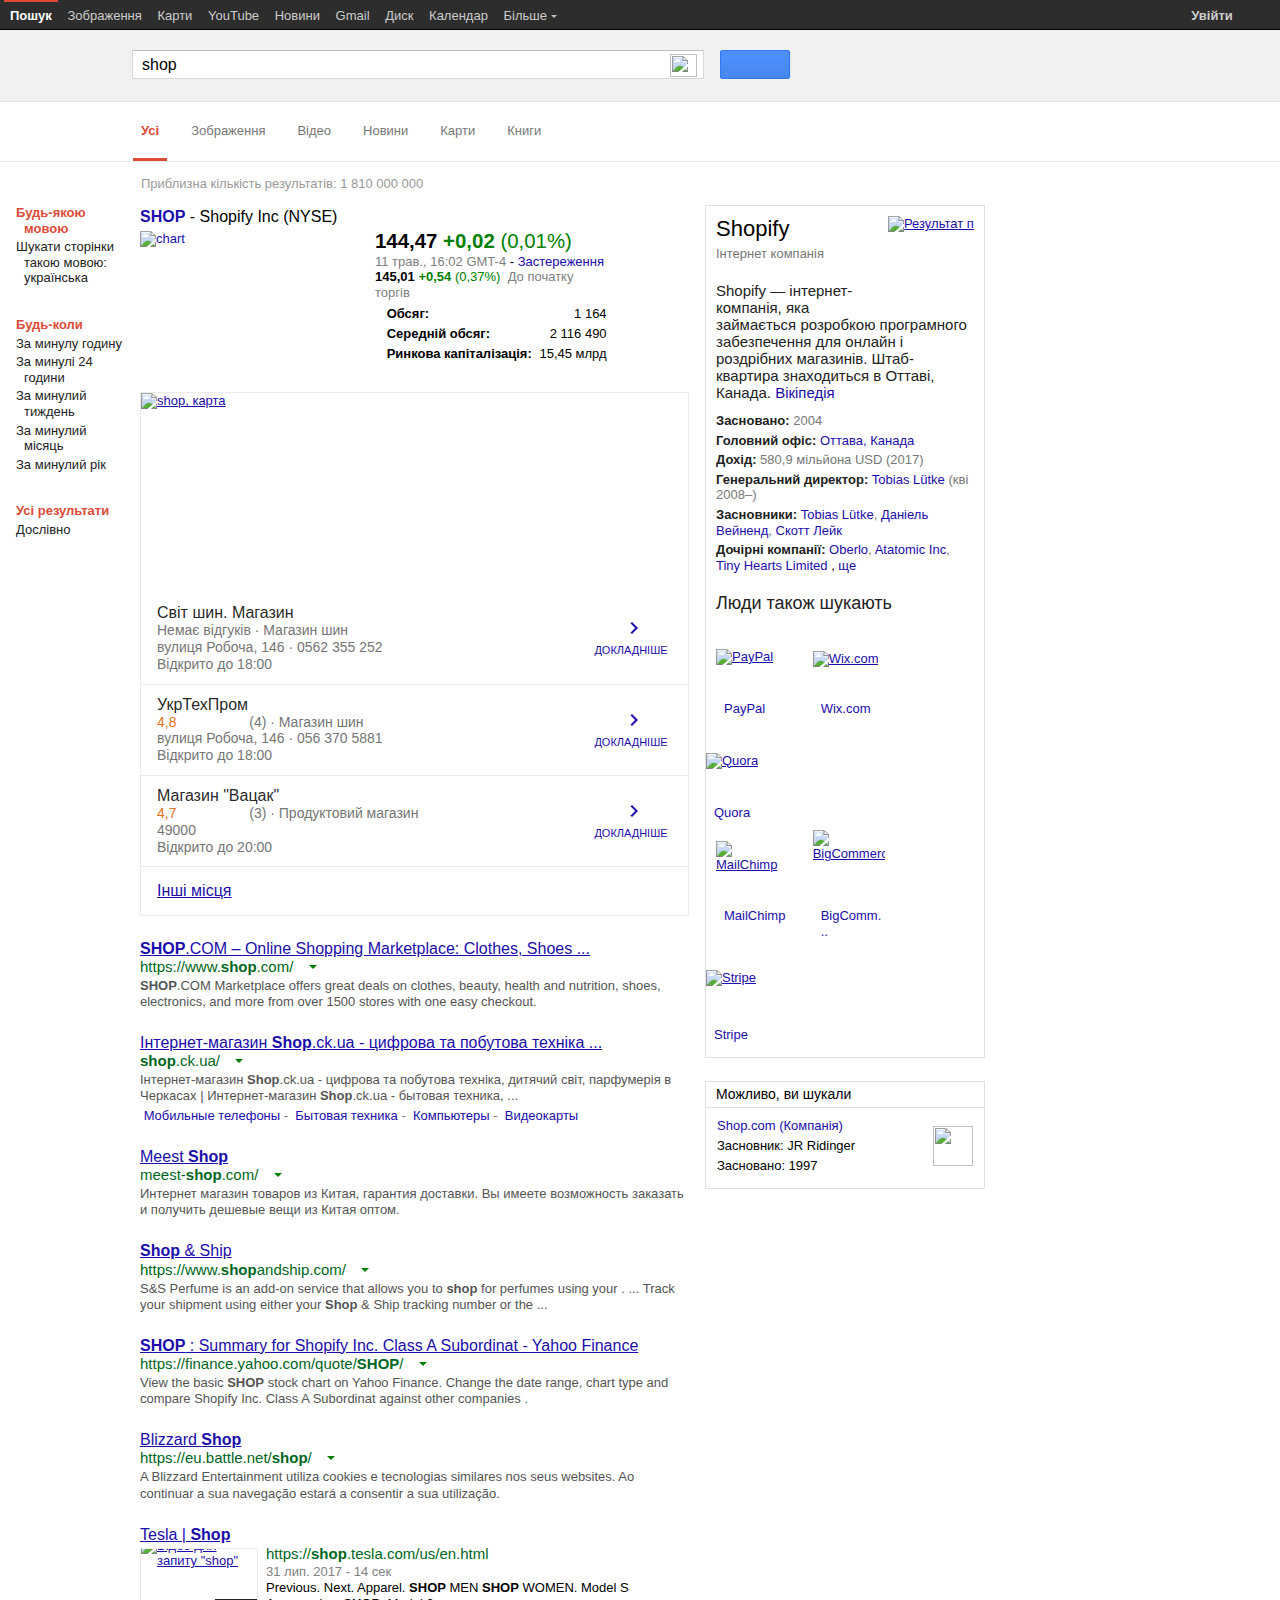
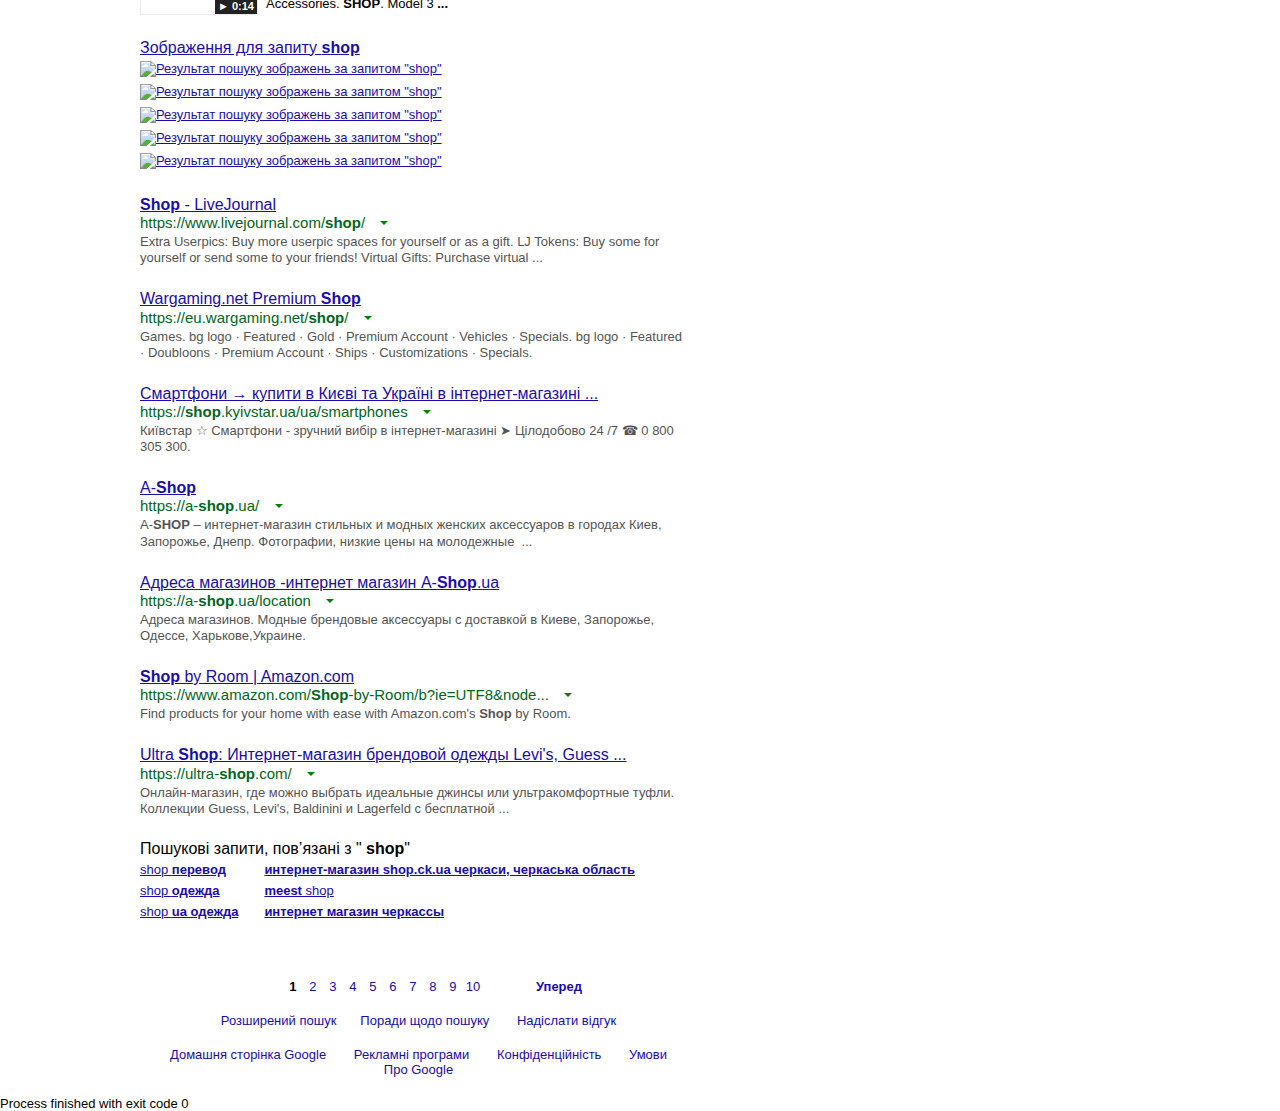
==== src/test/java/com/example/site_reader/model/googlesearch/test.html @ e01cdccd "commit" ====
﻿<!DOCTYPE html>
<!-- saved from url=(0040)file:///C:/Users/olesi/Desktop/test.html -->
<html itemscope="" itemtype="http://schema.org/SearchResultsPage" lang="uk"><head><meta http-equiv="Content-Type" content="text/html; charset=UTF-8">
  
  <meta content="/images/branding/googleg/1x/googleg_standard_color_128dp.png" itemprop="image">
  <link href="file:///C:/images/branding/product/ico/googleg_lodp.ico" rel="shortcut icon">
  <noscript>
   <meta content="0;url=/search?q=shop&amp;num=15&amp;gbv=1&amp;sei=9o75WvCRKKPw6ASw75SQDw" http-equiv="refresh">
   <style>table,div,span,p{display:none}</style>&lt;div style="display:block"&gt;Натисніть &lt;a href="/search?q=shop&amp;amp;num=15&amp;amp;gbv=1&amp;amp;sei=9o75WvCRKKPw6ASw75SQDw"&gt;тут, якщо вас не буде перенаправлено за кілька секунд.
  </noscript>
  <title>shop - Пошук Google</title>
  <style>#gb{font:13px/27px Arial,sans-serif;height:30px}#gbz,#gbg{position:absolute;white-space:nowrap;top:0;height:30px;z-index:1000}#gbz{left:0;padding-left:4px}#gbg{right:0;padding-right:5px}#gbs{background:transparent;position:absolute;top:-999px;visibility:hidden;z-index:998;right:0}.gbto #gbs{background:#fff}#gbx3,#gbx4{background-color:#2d2d2d;background-image:none;_background-image:none;background-position:0 -138px;background-repeat:repeat-x;border-bottom:1px solid #000;font-size:24px;height:29px;_height:30px;opacity:1;filter:alpha(opacity=100);position:absolute;top:0;width:100%;z-index:990}#gbx3{left:0}#gbx4{right:0}#gbb{position:relative}#gbbw{left:0;position:absolute;top:30px;width:100%}.gbtcb{position:absolute;visibility:hidden}#gbz .gbtcb{right:0}#gbg .gbtcb{left:0}.gbxx{display:none !important}.gbxo{opacity:0 !important;filter:alpha(opacity=0) !important}.gbm{position:absolute;z-index:999;top:-999px;visibility:hidden;text-align:left;border:1px solid #bebebe;background:#fff;-moz-box-shadow:-1px 1px 1px rgba(0,0,0,.2);-webkit-box-shadow:0 2px 4px rgba(0,0,0,.2);box-shadow:0 2px 4px rgba(0,0,0,.2)}.gbrtl .gbm{-moz-box-shadow:1px 1px 1px rgba(0,0,0,.2)}.gbto .gbm,.gbto #gbs{top:29px;visibility:visible}#gbz .gbm{left:0}#gbg .gbm{right:0}.gbxms{background-color:#ccc;display:block;position:absolute;z-index:1;top:-1px;left:-2px;right:-2px;bottom:-2px;opacity:.4;-moz-border-radius:3px;filter:progid:DXImageTransform.Microsoft.Blur(pixelradius=5);*opacity:1;*top:-2px;*left:-5px;*right:5px;*bottom:4px;-ms-filter:"progid:DXImageTransform.Microsoft.Blur(pixelradius=5)";opacity:1\0/;top:-4px\0/;left:-6px\0/;right:5px\0/;bottom:4px\0/}.gbma{position:relative;top:-1px;border-style:solid dashed dashed;border-color:transparent;border-top-color:#c0c0c0;display:-moz-inline-box;display:inline-block;font-size:0;height:0;line-height:0;width:0;border-width:3px 3px 0;padding-top:1px;left:4px}#gbztms1,#gbi4m1,#gbi4s,#gbi4t{zoom:1}.gbtc,.gbmc,.gbmcc{display:block;list-style:none;margin:0;padding:0}.gbmc{background:#fff;padding:10px 0;position:relative;z-index:2;zoom:1}.gbt{position:relative;display:-moz-inline-box;display:inline-block;line-height:27px;padding:0;vertical-align:top}.gbt{*display:inline}.gbto{box-shadow:0 2px 4px rgba(0,0,0,.2);-moz-box-shadow:0 2px 4px rgba(0,0,0,.2);-webkit-box-shadow:0 2px 4px rgba(0,0,0,.2)}.gbzt,.gbgt{cursor:pointer;display:block;text-decoration:none !important}span#gbg6,span#gbg4{cursor:default}.gbts{border-left:1px solid transparent;border-right:1px solid transparent;display:block;*display:inline-block;padding:0 5px;position:relative;z-index:1000}.gbts{*display:inline}.gbzt .gbts{display:inline;zoom:1}.gbto .gbts{background:#fff;border-color:#bebebe;color:#36c;padding-bottom:1px;padding-top:2px}.gbz0l .gbts{color:#fff;font-weight:bold}.gbtsa{padding-right:9px}#gbz .gbzt,#gbz .gbgt,#gbg .gbgt{color:#ccc!important}.gbtb2{display:block;border-top:2px solid transparent}.gbto .gbzt .gbtb2,.gbto .gbgt .gbtb2{border-top-width:0}.gbtb .gbts{background:url(https://ssl.gstatic.com/gb/images/b_8d5afc09.png);_background:url(https://ssl.gstatic.com/gb/images/b8_3615d64d.png);background-position:-27px -22px;border:0;font-size:0;padding:29px 0 0;*padding:27px 0 0;width:1px}.gbzt:hover,.gbzt:focus,.gbgt-hvr,.gbgt:focus{background-color:#4c4c4c;background-image:none;_background-image:none;background-position:0 -102px;background-repeat:repeat-x;outline:none;text-decoration:none !important}.gbpdjs .gbto .gbm{min-width:99%}.gbz0l .gbtb2{border-top-color:#dd4b39!important}#gbi4s,#gbi4s1{font-weight:bold}#gbg6.gbgt-hvr,#gbg6.gbgt:focus{background-color:transparent;background-image:none}.gbg4a{font-size:0;line-height:0}.gbg4a .gbts{padding:27px 5px 0;*padding:25px 5px 0}.gbto .gbg4a .gbts{padding:29px 5px 1px;*padding:27px 5px 1px}#gbi4i,#gbi4id{left:5px;border:0;height:24px;position:absolute;top:1px;width:24px}.gbto #gbi4i,.gbto #gbi4id{top:3px}.gbi4p{display:block;width:24px}#gbi4id{background-position:-44px -101px}#gbmpid{background-position:0 0}#gbmpi,#gbmpid{border:none;display:inline-block;height:48px;width:48px}#gbmpiw{display:inline-block;line-height:9px;padding-left:20px;margin-top:10px;position:relative}#gbmpi,#gbmpid,#gbmpiw{*display:inline}#gbg5{font-size:0}#gbgs5{padding:5px !important}.gbto #gbgs5{padding:7px 5px 6px !important}#gbi5{background:url(https://ssl.gstatic.com/gb/images/b_8d5afc09.png);_background:url(https://ssl.gstatic.com/gb/images/b8_3615d64d.png);background-position:0 0;display:block;font-size:0;height:17px;width:16px}.gbto #gbi5{background-position:-6px -22px}.gbn .gbmt,.gbn .gbmt:visited,.gbnd .gbmt,.gbnd .gbmt:visited{color:#dd8e27 !important}.gbf .gbmt,.gbf .gbmt:visited{color:#900 !important}.gbmt,.gbml1,.gbmlb,.gbmt:visited,.gbml1:visited,.gbmlb:visited{color:#36c !important;text-decoration:none !important}.gbmt,.gbmt:visited{display:block}.gbml1,.gbmlb,.gbml1:visited,.gbmlb:visited{display:inline-block;margin:0 10px}.gbml1,.gbmlb,.gbml1:visited,.gbmlb:visited{*display:inline}.gbml1,.gbml1:visited{padding:0 10px}.gbml1-hvr,.gbml1:focus{outline:none;text-decoration:underline !important}#gbpm .gbml1{display:inline;margin:0;padding:0;white-space:nowrap}.gbmlb,.gbmlb:visited{line-height:27px}.gbmlb-hvr,.gbmlb:focus{outline:none;text-decoration:underline !important}.gbmlbw{color:#ccc;margin:0 10px}.gbmt{padding:0 20px}.gbmt:hover,.gbmt:focus{background:#eee;cursor:pointer;outline:0 solid black;text-decoration:none !important}.gbm0l,.gbm0l:visited{color:#000 !important;font-weight:bold}.gbmh{border-top:1px solid #bebebe;font-size:0;margin:10px 0}#gbd4 .gbmc{background:#f5f5f5;padding-top:0}#gbd4 .gbsbic::-webkit-scrollbar-track:vertical{background-color:#f5f5f5;margin-top:2px}#gbmpdv{background:#fff;border-bottom:1px solid #bebebe;-moz-box-shadow:0 2px 4px rgba(0,0,0,.12);-o-box-shadow:0 2px 4px rgba(0,0,0,.12);-webkit-box-shadow:0 2px 4px rgba(0,0,0,.12);box-shadow:0 2px 4px rgba(0,0,0,.12);position:relative;z-index:1}#gbd4 .gbmh{margin:0}.gbmtc{padding:0;margin:0;line-height:27px}.GBMCC:last-child:after,#GBMPAL:last-child:after{content:'\0A\0A';white-space:pre;position:absolute}#gbmps{*zoom:1}#gbd4 .gbpc,#gbmpas .gbmt{line-height:17px}#gbd4 .gbpgs .gbmtc{line-height:27px}#gbd4 .gbmtc{border-bottom:1px solid #bebebe}#gbd4 .gbpc{display:inline-block;margin:16px 0 10px;padding-right:50px;vertical-align:top}#gbd4 .gbpc{*display:inline}.gbpc .gbps,.gbpc .gbps2{display:block;margin:0 20px}#gbmplp.gbps{margin:0 10px}.gbpc .gbps{color:#000;font-weight:bold}.gbpc .gbpd{margin-bottom:5px}.gbpd .gbmt,.gbpd .gbps{color:#666 !important}.gbpd .gbmt{opacity:.4;filter:alpha(opacity=40)}.gbps2{color:#666;display:block}.gbp0{display:none}.gbp0 .gbps2{font-weight:bold}#gbd4 .gbmcc{margin-top:5px}.gbpmc{background:#fef9db}.gbpmc .gbpmtc{padding:10px 20px}#gbpm{border:0;*border-collapse:collapse;border-spacing:0;margin:0;white-space:normal}#gbpm .gbpmtc{border-top:none;color:#000 !important;font:11px Arial,sans-serif}#gbpms{*white-space:nowrap}.gbpms2{font-weight:bold;white-space:nowrap}#gbmpal{*border-collapse:collapse;border-spacing:0;border:0;margin:0;white-space:nowrap;width:100%}.gbmpala,.gbmpalb{font:13px Arial,sans-serif;line-height:27px;padding:10px 20px 0;white-space:nowrap}.gbmpala{padding-left:0;text-align:left}.gbmpalb{padding-right:0;text-align:right}#gbmpasb .gbps{color:#000}#gbmpal .gbqfbb{margin:0 20px}.gbp0 .gbps{*display:inline}a.gbiba{margin:8px 20px 10px}.gbmpiaw{display:inline-block;padding-right:10px;margin-bottom:6px;margin-top:10px}.gbxv{visibility:hidden}.gbmpiaa{display:block;margin-top:10px}.gbmpia{border:none;display:block;height:48px;width:48px}.gbmpnw{display:inline-block;height:auto;margin:10px 0;vertical-align:top} .gbqfb,.gbqfba,.gbqfbb{-moz-border-radius:2px;-webkit-border-radius:2px;border-radius:2px;cursor:default !important;display:inline-block;font-weight:bold;height:29px;line-height:29px;min-width:54px;*min-width:70px;padding:0 8px;text-align:center;text-decoration:none !important;-moz-user-select:none;-webkit-user-select:none}.gbqfb:focus,.gbqfba:focus,.gbqfbb:focus{border:1px solid #4d90fe;-moz-box-shadow:inset 0 0 0 1px rgba(255, 255, 255, 0.5);-webkit-box-shadow:inset 0 0 0 1px rgba(255, 255, 255, 0.5);box-shadow:inset 0 0 0 1px rgba(255, 255, 255, 0.5);outline:none}.gbqfb-hvr:focus,.gbqfba-hvr:focus,.gbqfbb-hvr:focus{-webkit-box-shadow:inset 0 0 0 1px #fff,0 1px 1px rgba(0,0,0,.1);-moz-box-shadow:inset 0 0 0 1px #fff,0 1px 1px rgba(0,0,0,.1);box-shadow:inset 0 0 0 1px #fff,0 1px 1px rgba(0,0,0,.1)}.gbqfb-no-focus:focus{border:1px solid #3079ed;-moz-box-shadow:none;-webkit-box-shadow:none;box-shadow:none}.gbqfb-hvr,.gbqfba-hvr,.gbqfbb-hvr{-webkit-box-shadow:0 1px 1px rgba(0,0,0,.1);-moz-box-shadow:0 1px 1px rgba(0,0,0,.1);box-shadow:0 1px 1px rgba(0,0,0,.1)}.gbqfb::-moz-focus-inner,.gbqfba::-moz-focus-inner,.gbqfbb::-moz-focus-inner{border:0}.gbqfba,.gbqfbb{border:1px solid #dcdcdc;border-color:rgba(0,0,0,.1);color:#444 !important;font-size:11px}.gbqfb{background-color:#4d90fe;background-image:-webkit-gradient(linear,left top,left bottom,from(#4d90fe),to(#4787ed));background-image:-webkit-linear-gradient(top,#4d90fe,#4787ed);background-image:-moz-linear-gradient(top,#4d90fe,#4787ed);background-image:-ms-linear-gradient(top,#4d90fe,#4787ed);background-image:-o-linear-gradient(top,#4d90fe,#4787ed);background-image:linear-gradient(top,#4d90fe,#4787ed);filter:progid:DXImageTransform.Microsoft.gradient(startColorStr='#4d90fe',EndColorStr='#4787ed');border:1px solid #3079ed;color:#fff!important;margin:0 0}.gbqfb-hvr{border-color:#2f5bb7}.gbqfb-hvr:focus{border-color:#2f5bb7}.gbqfb-hvr,.gbqfb-hvr:focus{background-color:#357ae8;background-image:-webkit-gradient(linear,left top,left bottom,from(#4d90fe),to(#357ae8));background-image:-webkit-linear-gradient(top,#4d90fe,#357ae8);background-image:-moz-linear-gradient(top,#4d90fe,#357ae8);background-image:-ms-linear-gradient(top,#4d90fe,#357ae8);background-image:-o-linear-gradient(top,#4d90fe,#357ae8);background-image:linear-gradient(top,#4d90fe,#357ae8)}.gbqfb:active{background-color:inherit;-webkit-box-shadow:inset 0 1px 2px rgba(0, 0, 0, 0.3);-moz-box-shadow:inset 0 1px 2px rgba(0, 0, 0, 0.3);box-shadow:inset 0 1px 2px rgba(0, 0, 0, 0.3)}.gbqfba{background-color:#f5f5f5;background-image:-webkit-gradient(linear,left top,left bottom,from(#f5f5f5),to(#f1f1f1));background-image:-webkit-linear-gradient(top,#f5f5f5,#f1f1f1);background-image:-moz-linear-gradient(top,#f5f5f5,#f1f1f1);background-image:-ms-linear-gradient(top,#f5f5f5,#f1f1f1);background-image:-o-linear-gradient(top,#f5f5f5,#f1f1f1);background-image:linear-gradient(top,#f5f5f5,#f1f1f1);filter:progid:DXImageTransform.Microsoft.gradient(startColorStr='#f5f5f5',EndColorStr='#f1f1f1')}.gbqfba-hvr,.gbqfba-hvr:active{background-color:#f8f8f8;background-image:-webkit-gradient(linear,left top,left bottom,from(#f8f8f8),to(#f1f1f1));background-image:-webkit-linear-gradient(top,#f8f8f8,#f1f1f1);background-image:-moz-linear-gradient(top,#f8f8f8,#f1f1f1);background-image:-ms-linear-gradient(top,#f8f8f8,#f1f1f1);background-image:-o-linear-gradient(top,#f8f8f8,#f1f1f1);background-image:linear-gradient(top,#f8f8f8,#f1f1f1);filter:progid:DXImageTransform.Microsoft.gradient(startColorStr='#f8f8f8',EndColorStr='#f1f1f1')}.gbqfbb{background-color:#fff;background-image:-webkit-gradient(linear,left top,left bottom,from(#fff),to(#fbfbfb));background-image:-webkit-linear-gradient(top,#fff,#fbfbfb);background-image:-moz-linear-gradient(top,#fff,#fbfbfb);background-image:-ms-linear-gradient(top,#fff,#fbfbfb);background-image:-o-linear-gradient(top,#fff,#fbfbfb);background-image:linear-gradient(top,#fff,#fbfbfb);filter:progid:DXImageTransform.Microsoft.gradient(startColorStr='#ffffff',EndColorStr='#fbfbfb')}.gbqfbb-hvr,.gbqfbb-hvr:active{background-color:#fff;background-image:-webkit-gradient(linear,left top,left bottom,from(#fff),to(#f8f8f8));background-image:-webkit-linear-gradient(top,#fff,#f8f8f8);background-image:-moz-linear-gradient(top,#fff,#f8f8f8);background-image:-ms-linear-gradient(top,#fff,#f8f8f8);background-image:-o-linear-gradient(top,#fff,#f8f8f8);background-image:linear-gradient(top,#fff,#f8f8f8);filter:progid:DXImageTransform.Microsoft.gradient(startColorStr='#ffffff',EndColorStr='#f8f8f8')}.gbqfba-hvr,.gbqfba-hvr:active,.gbqfbb-hvr,.gbqfbb-hvr:active{border-color:#c6c6c6;-webkit-box-shadow:0 1px 1px rgba(0,0,0,.1);-moz-box-shadow:0 1px 1px rgba(0,0,0,.1);box-shadow:0 1px 1px rgba(0,0,0,.1);color:#222 !important}.gbqfba:active,.gbqfbb:active{-webkit-box-shadow:inset 0 1px 2px rgba(0,0,0,.1);-moz-box-shadow:inset 0 1px 2px rgba(0,0,0,.1);box-shadow:inset 0 1px 2px rgba(0,0,0,.1)} #gbmpas{max-height:220px}#gbmm{max-height:530px}.gbsb{-webkit-box-sizing:border-box;display:block;position:relative;*zoom:1}.gbsbic{overflow:auto}.gbsbis .gbsbt,.gbsbis .gbsbb{-webkit-mask-box-image:-webkit-gradient(linear,left top,right top,color-stop(0,rgba(0,0,0,.1)),color-stop(.5,rgba(0,0,0,.8)),color-stop(1,rgba(0,0,0,.1)));left:0;margin-right:0;opacity:0;position:absolute;width:100%}.gbsb .gbsbt:after,.gbsb .gbsbb:after{content:"";display:block;height:0;left:0;position:absolute;width:100%}.gbsbis .gbsbt{background:-webkit-gradient(linear,left top,left bottom,from(rgba(0,0,0,.2)),to(rgba(0,0,0,0)));background-image:-webkit-linear-gradient(top,rgba(0,0,0,.2),rgba(0,0,0,0));background-image:-moz-linear-gradient(top,rgba(0,0,0,.2),rgba(0,0,0,0));background-image:-ms-linear-gradient(top,rgba(0,0,0,.2),rgba(0,0,0,0));background-image:-o-linear-gradient(top,rgba(0,0,0,.2),rgba(0,0,0,0));background-image:linear-gradient(top,rgba(0,0,0,.2),rgba(0,0,0,0));height:6px;top:0}.gbsb .gbsbt:after{border-top:1px solid #ebebeb;border-color:rgba(0,0,0,.3);top:0}.gbsb .gbsbb{-webkit-mask-box-image:-webkit-gradient(linear,left top,right top,color-stop(0,rgba(0,0,0,.1)),color-stop(.5,rgba(0,0,0,.8)),color-stop(1,rgba(0,0,0,.1)));background:-webkit-gradient(linear,left bottom,left top,from(rgba(0,0,0,.2)),to(rgba(0,0,0,0)));background-image:-webkit-linear-gradient(bottom,rgba(0,0,0,.2),rgba(0,0,0,0));background-image:-moz-linear-gradient(bottom,rgba(0,0,0,.2),rgba(0,0,0,0));background-image:-ms-linear-gradient(bottom,rgba(0,0,0,.2),rgba(0,0,0,0));background-image:-o-linear-gradient(bottom,rgba(0,0,0,.2),rgba(0,0,0,0));background-image:linear-gradient(bottom,rgba(0,0,0,.2),rgba(0,0,0,0));bottom:0;height:4px}.gbsb .gbsbb:after{border-bottom:1px solid #ebebeb;border-color:rgba(0,0,0,.3);bottom:0} </style>
  <style>.star{float:left;margin-top:1px;overflow:hidden}.ybhkme{font-size:11px}.j{width:34em}body,td,div,.p,a{font-family:arial,sans-serif;tap-highlight-color:rgba(255,255,255,0)}body{margin:0}a img{border:0}#gbar{float:left;height:22px;padding-left:2px;font-size:13px}.gsfi,.gsfs{font-size:17px}.w,.q:active,.q:visited,.tbotu{color:#11c}a.gl{text-decoration:none}#foot{padding:0 8px}#foot a{white-space:nowrap}h3{font-size:16px;font-weight:normal;margin:0;padding:0}#res h3{display:inline}.hd{height:1px;position:absolute;top:-1000em}.g,body,html,table,.std{font-size:13px}.g{margin-bottom:23px;margin-top:0;zoom:1}ol li,ul li{list-style:none}h1,ol,ul,li{margin:0;padding:0}.e{margin:2px 0 0.75em}#leftnav a{text-decoration:none}#leftnav h2{color:#767676;font-weight:normal;margin:0}#nav{border-collapse:collapse;margin-top:17px;text-align:left}#nav td{text-align:center}.nobr{white-space:nowrap}.ts{border-collapse:collapse}.s br{display:none}.csb{display:block;height:40px}.images_table td{line-height:17px;padding-bottom:16px}.images_table img{border:1px solid #ccc;padding:1px}#tbd,#abd{display:block;min-height:1px}#abd{padding-top:3px}#tbd li{display:inline}.TIrJXe,.UU5df{margin-bottom:8px}#tbd .tbt li{display:block;font-size:13px;line-height:1.2;padding-bottom:3px;padding-left:8px;text-indent:-8px}.tbos,.b{font-weight:bold}em{font-weight:bold;font-style:normal}.mime{color:#1a0dab;font-weight:bold;font-size:x-small}.soc a{text-decoration:none}.soc{color:#808080}.ul7Gbc{color:#e7711b}#Db7kif{border:1px solid #e0e0e0;margin-left:-8px;margin-right:-8px;padding:15px 20px 5px}.mrH1y{font-size:32px}.PZ6wOb{color:#777;font-size:16px;margin-top:5px}.gwrItc{color:#777;font-size:14px;margin-top:5px}.SVob4e{border:1px solid #e0e0e0;padding-left:20px}.mYu5Hb{border:1px solid #e0e0e0;padding:5px 20px}#vob{border:1px solid #e0e0e0;padding:15px 15px}#ZjIC2e{font-size:22px;line-height:22px;padding-bottom:5px}#vob_st{line-height:1.24}.DfLGHd{border-width:1px;border-style:solid;border-color:#eee;background-color:#fff;position:relative;margin-bottom:26px}.uRIxYb,.NjTIc,.DXoZmb{font-family:Arial;font-weight:lighter}.uRIxYb{margin-bottom:5px}.uRIxYb{font-size:xx-large}.NjTIc{font-size:medium}.DXoZmb{font-size:small}.DfLGHd{margin-left:-8px;margin-right:-15px;padding:20px 20px 24px}.ernfsc{border-spacing:0px 2px}.D3VFNd{max-width:380px;text-overflow:ellipsis;white-space:nowrap;overflow:hidden;padding-left:0px}.c1Ujmc{padding-left:15px;white-space:nowrap;color:#666}.EjZtie{padding-left:0px}.SFt5jb{color:#212121}.Pt7r9e{color:#878787}.bkcGhd{color:#093}.fIP9ce{color:#c00}.LDBB9d{padding:1px}.vT9M9c{color:#dd4b39}.gssb_a{padding:0 10px !important}.gssb_c{left:132px !important;right:295px !important;top:78px !important;width:572px !important}.gssb_c table{font-size:16px !important}.gssb_e{border:1px solid #ccc !important;border-top-color:#d9d9d9 !important}.gssb_i{background:#eee !important}#res{padding:0 8px}#rhs_block{padding-top:43px}#MCN7mf{padding:0 8px}#subform_ctrl{font-size:11px;height:17px;margin:5px 3px 0 17px}.taf{padding-bottom:3px}.WIkLp{padding:20px 0 3px}.FuZzl{padding:20px 0 3px}#topstuff .e{padding-bottom:6px}.slk .sld{width:250px}.slk{margin-bottom:-3px}.slk .zaHRAf{padding-bottom:5px;width:250px}.ac,.st{line-height:1.24}.mfr,#ofr{font-size:16px;margin:1em 0;padding:0 8px}.tZz6cc{padding-bottom:25px}.s{color:#545454}.ac{color:#545454}a.fl,.A8ul6 a,.osl a{color:#1a0dab;text-decoration:none}a:link{color:#1a0dab;cursor:pointer}#tads a:link{color:#1a0dab}#tads .soc a:link{color:#808080}a:visited{color:#61C}.blg a{text-decoration:none}cite,cite a:link{color:#006621;font-style:normal}#tads cite{color:#006621}.hJND5c{font-size:15px}.kvs{margin-top:1px}.hJND5c,.kvs,.slp{display:block;margin-bottom:1px}.kt{border-spacing:2px 0;margin-top:1px}.f{color:#808080}.L4Zeue{color:#093}h4.r{display:inline;font-size:small;font-weight:normal}.g{line-height:1.2}.NpC9Hd{display:inline-block;vertical-align:top;overflow:hidden;position:relative}.COi8F{margin:0 0 2em 1.3em}.COi8F li{list-style-type:disc}.osl{color:#777;margin-top:4px}.r{font-size:16px;margin:0}.spell{font-size:16px}.spell_orig{font-size:13px}.spell_orig a{text-decoration:none}.spell_orig b i{font-style:normal;font-weight:normal}.th{border:1px solid #ebebeb}.ts td{padding:0}.videobox{padding-bottom:3px}.slk a{text-decoration:none}#leftnav a:hover,#leftnav .tbou a:hover,.slk h3 a,a:hover{text-decoration:underline}#mn{table-layout:fixed;width:100%}#leftnav a{color:#222;font-size:13px}#leftnav{padding:43px 4px 4px 0}.tbos{color:#dd4b39}.tbt{margin-bottom:28px}#tbd{padding:0 0 0 16px}.tbou a{color:#222}#center_col{border:0;padding:0 8px 0 0}#topstuff .e{padding-top:3px}#topstuff .sp_cnt{padding-top:6px}#ab_name{color:#dd4b39;font:20px "Arial";margin-left:15px}#resultStats{color:#999;font-size:13px;overflow:hidden;white-space:nowrap}.mslg>td{padding-right:1px;padding-top:2px}.slk .sld{margin-top:2px;padding:5px 0 5px 5px}.fmp{padding-top:3px}.close_btn{overflow:hidden}#fll a,#bfl a{color:#1a0dab !important;margin:0 12px;text-decoration:none !important}.ng{color:#dd4b39}#mss{margin:.33em 0 0;padding:0;display:table}.NYKCib{display:inline-block;float:left;white-space:nowrap;padding-right:16px}#mss p{margin:0;padding-top:5px}.tn{border-bottom:1px solid #ebebeb;display:block;float:left;height:59px;line-height:54px;min-width:980px;padding:0;position:relative;white-space:nowrap}.qrSWbe,a.qrSWbe{color:#777;cursor:pointer;display:inline-block;font-family:arial,sans-serif;font-size:small;height:54px;line-height:54px;margin:0 8px;padding:0 8px;text-decoration:none;white-space:nowrap}.tnuiC{border-bottom:3px solid #dd4b39;color:#dd4b39;font-weight:bold;margin:2px 8px 0}a.KDZjCd:hover{color:black;text-decoration:none;white-space:nowrap}body{margin:0;padding:0}.sFTC8c{display:inline-block;float:left;margin-top:2px}.pqkqJe,a.pqkqJe{margin-left:1px}.sd{line-height:43px;padding:0 8px 0 9px}a:active,.osl a:active,.tbou a:active,#leftnav a:active{color:#dd4b39}#bfl a:active{color:#dd4b39 !important}.csb{background:url(/images/nav_logo229.png) no-repeat;overflow:hidden}.close_btn{background:url(/images/nav_logo229.png) no-repeat -138px -84px;height:14px;width:14px;display:block}.star{background:url(/images/nav_logo229.png) no-repeat -94px -245px;height:13px;width:65px;display:block}.star div,.star span{background:url(/images/nav_logo229.png) no-repeat 0 -245px;height:13px;width:65px;display:block}.Pj9hGd{display:inline;margin:0 3px;outline-color:transparent;overflow:hidden;position:relative}.Pj9hGd>div{outline-color:transparent}.CiacGf{border-color:transparent;border-style:solid dashed dashed;border-top-color:green;border-width:4px 4px 0 4px;cursor:pointer;display:inline-block;font-size:0;height:0;left:4px;line-height:0;outline-color:transparent;position:relative;top:-3px;width:0}.CiacGf{margin-top:-4px}.am-dropdown-menu{display:block;background:#fff;border:1px solid #dcdcdc;font-size:13px;left:0;padding:0;position:absolute;right:auto;white-space:nowrap;z-index:3}.mUpfKd{list-style:none;white-space:nowrap}.mUpfKd:hover{background-color:#eee}a.imx0m{color:#333;cursor:pointer;display:block;padding:7px 18px;text-decoration:none}#tads a.imx0m{color:#333}.sfbgg{background:#f1f1f1;border-bottom:1px solid #e5e5e5;height:71px}#logocont{z-index:1;padding-left:4px;padding-top:4px}#logo{display:block;height:49px;margin-top:12px;margin-left:12px;overflow:hidden;position:relative;width:137px}#logo img{left:0;position:absolute;top:-41px}.lst-a{background:white;border:1px solid #d9d9d9;border-top-color:silver;width:570px}.lst-a:hover{border:1px solid #b9b9b9;border-top:1px solid #a0a0a0;box-shadow:inset 0 1px 2px rgba(0,0,0,0.1);-webkit-box-shadow:inset 0 1px 2px rgba(0,0,0,0.1);-moz-box-shadow:inset 0 1px 2px rgba(0,0,0,0.1)}.lst-td{border:none;padding:0}.tia input{border-right:none;padding-right:0}.tia{padding-right:0}.lst{background:none;border:none;color:#000;font:16px arial,sans-serif;float:left;height:22px;margin:0;padding:3px 6px 2px 9px;vertical-align:top;width:100%;word-break:break-all}.lst:focus{outline:none}.lst-b{background:none;border:none;height:26px;padding:0 6px 0 12px}.ds{border-right:1px solid #e7e7e7;position:relative;height:29px;margin-left:17px;z-index:100}.lsbb{background-image:-moz-linear-gradient(top,#4d90fe,#4787ed);background-image:-ms-linear-gradient(top,#4d90fe,#4787ed);background-image:-o-linear-gradient(top,#4d90fe,#4787ed);background-image:-webkit-gradient(linear,left top,left bottom,from(#4d90fe),to(#4787ed));background-image:-webkit-linear-gradient(top,#4d90fe,#4787ed);background-image:linear-gradient(top,#4d90fe,#4787ed);border:1px solid #3079ed;border-radius:2px;background-color:#4d90fe;height:27px;width:68px}.lsbb:hover{background-image:-moz-linear-gradient(top,#4d90fe,#357ae8);background-image:-ms-linear-gradient(top,#4d90fe,#357ae8);background-image:-o-linear-gradient(top,#4d90fe,#357ae8);background-image:-webkit-gradient(linear,left top,left bottom,from(#4d90fe),to(#357ae8));background-image:-webkit-linear-gradient(top,#4d90fe,#357ae8);background-color:#357ae8;background-image:linear-gradient(top,#4d90fe,#357ae8);border:1px solid #2f5bb7}.lsb{background:transparent;background-position:0 -343px;background-repeat:repeat-x;border:none;color:#000;cursor:default;font:15px arial,sans-serif;height:29px;margin:0;vertical-align:top;width:100%}.lsb:active{-moz-box-shadow:inset 0 1px 2px rgba(0,0,0,0.3);-webkit-box-shadow:inset 0 1px 2px rgba(0,0,0,0.3);box-shadow:inset 0 1px 2px rgba(0,0,0,0.3);background:transparent;color:transparent;overflow:hidden;position:relative;width:100%}.sbico{color:transparent;display:inline-block;height:15px;margin:0 auto;margin-top:2px;width:15px;overflow:hidden}</style>
  <script nonce="dsup7LIxFdc5LQR1vxwUlA==">(function(){window.google={kEI:'9o75WvCRKKPw6ASw75SQDw',kEXPI:'0,18168,2614,1332964,58,472,640,845,1018,440,893,286,223,78,2,321,17,302,46,22,11,2340642,203,224,32,329294,1294,12383,2349,2506,23561,9131,15247,867,316,453,7,804,7,10576,11344,2985,2192,369,880,332,2215,2203,1567,1622,726,5,380,196,1,1134,58,72,130,3742,1365,444,131,1119,2,204,375,663,64,311,1351,402,368,771,590,223,165,789,164,949,299,132,872,730,1188,429,479,38,7,151,1098,8,537,837,150,11,35,722,51,527,704,486,80,451,221,62,2,345,98,397,426,6,71,912,535,35,428,344,73,48,217,58,81,385,19,351,24,155,38,1,101,40,56,289,480,86,69,327,519,44,25,240,203,18,107,66,89,108,126,2,538,55,16,164,98,55,77,5,244,1,146,301,11,22,591,12,811,91,69,2,293,774,6025439,1873,672,9',authuser:0,kscs:'c9c918f0_9o75WvCRKKPw6ASw75SQDw',u:'c9c918f0',kGL:'UA'};google.kHL='uk';})();google.time=function(){return(new Date).getTime()};(function(){google.lc=[];google.li=0;google.getEI=function(a){for(var b;a&&(!a.getAttribute||!(b=a.getAttribute("eid")));)a=a.parentNode;return b||google.kEI};google.getLEI=function(a){for(var b=null;a&&(!a.getAttribute||!(b=a.getAttribute("leid")));)a=a.parentNode;return b};google.https=function(){return"https:"==window.location.protocol};google.ml=function(){return null};google.wl=function(a,b){try{google.ml(Error(a),!1,b)}catch(d){}};google.log=function(a,b,d,c,g){if(a=google.logUrl(a,b,d,c,g)){b=new Image;var e=google.lc,f=google.li;e[f]=b;b.onerror=b.onload=b.onabort=function(){delete e[f]};google.vel&&google.vel.lu&&google.vel.lu(a);b.src=a;google.li=f+1}};google.logUrl=function(a,b,d,c,g){var e="",f=google.ls||"";d||-1!=b.search("&ei=")||(e="&ei="+google.getEI(c),-1==b.search("&lei=")&&(c=google.getLEI(c))&&(e+="&lei="+c));c="";!d&&google.cshid&&-1==b.search("&cshid=")&&(c="&cshid="+google.cshid);a=d||"/"+(g||"gen_204")+"?atyp=i&ct="+a+"&cad="+b+e+f+"&zx="+google.time()+c;/^http:/i.test(a)&&google.https()&&(google.ml(Error("a"),!1,{src:a,glmm:1}),a="");return a};}).call(this);(function(){google.y={};google.x=function(a,b){if(a)var c=a.id;else{do c=Math.random();while(google.y[c])}google.y[c]=[a,b];return!1};google.lm=[];google.plm=function(a){google.lm.push.apply(google.lm,a)};google.lq=[];google.load=function(a,b,c){google.lq.push([[a],b,c])};google.loadAll=function(a,b){google.lq.push([a,b])};}).call(this);google.f={};(function(){var b={gen204:"dcl",clearcut:4};var c=[function(){google.c&&google.tick("load",b)}];google.dclc=function(a){c.length?c.push(a):a()};function d(){for(var a;a=c.shift();)a()}window.addEventListener?(document.addEventListener("DOMContentLoaded",d,!1),window.addEventListener("load",d,!1)):window.attachEvent&&window.attachEvent("onload",d);}).call(this);</script>
  <script type="text/javascript" nonce="dsup7LIxFdc5LQR1vxwUlA==">(function(){try{var e=this;var aa=function(a,b,c,d){d=d||{};d._sn=["cfg",b,c].join(".");window.gbar.logger.ml(a,d)};var g=window.gbar=window.gbar||{},h=window.gbar.i=window.gbar.i||{},ba;function _tvn(a,b){a=parseInt(a,10);return isNaN(a)?b:a}function _tvf(a,b){a=parseFloat(a);return isNaN(a)?b:a}function _tvv(a){return!!a}function p(a,b,c){(c||g)[a]=b}g.bv={n:_tvn("2",0),r:"",f:".66.41.",e:"1300102,3700062,3700265,3700489,3700521",m:_tvn("1",1)}; function ca(a,b,c){var d="on"+b;if(a.addEventListener)a.addEventListener(b,c,!1);else if(a.attachEvent)a.attachEvent(d,c);else{var f=a[d];a[d]=function(){var a=f.apply(this,arguments),b=c.apply(this,arguments);return void 0==a?b:void 0==b?a:b&&a}}}var da=function(a){return function(){return g.bv.m==a}},ea=da(1),fa=da(2);p("sb",ea);p("kn",fa);h.a=_tvv;h.b=_tvf;h.c=_tvn;h.i=aa;var q=window.gbar.i.i;var r=function(){},ha=function(){},ka=function(a){var b=new Image,c=ia;b.onerror=b.onload=b.onabort=function(){try{delete ja[c]}catch(d){}};ja[c]=b;b.src=a;ia=c+1},ja=[],ia=0;p("logger",{il:ha,ml:r,log:ka});var u=window.gbar.logger;var v={},la={},w=[],ma=h.b("0.1",.1),na=h.a("1",!0),oa=function(a,b){w.push([a,b])},pa=function(a,b){v[a]=b},qa=function(a){return a in v},x={},A=function(a,b){x[a]||(x[a]=[]);x[a].push(b)},B=function(a){A("m",a)},ra=function(a,b){var c=document.createElement("script");c.src=a;c.async=na;Math.random()<ma&&(c.onerror=function(){c.onerror=null;r(Error("Bundle load failed: name="+(b||"UNK")+" url="+a))});(document.getElementById("xjsc")||document.getElementsByTagName("body")[0]|| document.getElementsByTagName("head")[0]).appendChild(c)},D=function(a){for(var b=0,c;(c=w[b])&&c[0]!=a;++b);!c||c[1].l||c[1].s||(c[1].s=!0,sa(2,a),c[1].url&&ra(c[1].url,a),c[1].libs&&C&&C(c[1].libs))},ta=function(a){A("gc",a)},ua=null,va=function(a){ua=a},sa=function(a,b,c){if(ua){a={t:a,b:b};if(c)for(var d in c)a[d]=c[d];try{ua(a)}catch(f){}}};p("mdc",v);p("mdi",la);p("bnc",w);p("qGC",ta);p("qm",B);p("qd",x);p("lb",D);p("mcf",pa);p("bcf",oa);p("aq",A);p("mdd",""); p("has",qa);p("trh",va);p("tev",sa);if(h.a("m;/_/scs/abc-static/_/js/k=gapi.gapi.en.EKLzTAFgbdI.O/m=__features__/rt=j/d=1/rs=AHpOoo8apauHMW38EVl_zJQ-P1rw34TUnw")){var F=function(a,b){return wa?a||b:b},xa=h.a("1"),ya=h.a(""),za=h.a(""),wa=h.a(""),Aa=window.gapi=F(window.gapi,{}),Ba=function(a,b){var c=function(){g.dgl(a,b)};xa?B(c):(A("gl",c),D("gl"))},Ca={},Da=function(a){a=a.split(":");for(var b;(b=a.pop())&&Ca[b];);return!b},C=function(a){function b(){for(var b=a.split(":"),d=0,f;f=b[d];++d)Ca[f]=1;for(b=0;d=w[b];++b)d=d[1],(f=d.libs)&&!d.l&&d.i&& Da(f)&&d.i()}g.dgl(a,b)},G=window.___jsl=F(window.___jsl,{});G.h=F(G.h,"m;/_/scs/abc-static/_/js/k=gapi.gapi.en.EKLzTAFgbdI.O/m=__features__/rt=j/d=1/rs=AHpOoo8apauHMW38EVl_zJQ-P1rw34TUnw");G.ms=F(G.ms,"https://apis.google.com");G.m=F(G.m,"");G.l=F(G.l,[]);xa||w.push(["gl",{url:"//ssl.gstatic.com/gb/js/abc/glm_e7bb39a7e1a24581ff4f8d199678b1b9.js"}]);var Ea={pu:ya,sh:"",si:za,hl:"uk"};v.gl=Ea;wa?Aa.load||p("load",Ba,Aa):p("load",Ba,Aa);p("dgl",Ba);p("agl",Da);h.o=xa};var Fa=h.b("0.1",.001),Ga=0; function _mlToken(a,b){try{if(1>Ga){Ga++;var c=a;b=b||{};var d=encodeURIComponent,f=["//www.google.com/gen_204?atyp=i&zx=",(new Date).getTime(),"&jexpid=",d("28834"),"&srcpg=",d("prop=1"),"&jsr=",Math.round(1/Fa),"&ogev=",d("9o75WtbhKaK56ATguJ6ABw"),"&ogf=",g.bv.f,"&ogrp=",d("1"),"&ogv=",d("195607034.0"),"&oggv="+d("es_plusone_gc_20180425.0_p0"),"&ogd=",d("com"),"&ogc=",d("UKR"),"&ogl=",d("uk")];b._sn&&(b._sn= "og."+b._sn);for(var k in b)f.push("&"),f.push(d(k)),f.push("="),f.push(d(b[k]));f.push("&emsg=");f.push(d(c.name+":"+c.message));var l=f.join("");Ha(l)&&(l=l.substr(0,2E3));var m=l;var n=window.gbar.logger._aem(a,m);ka(n)}}catch(t){}}var Ha=function(a){return 2E3<=a.length},Ia=function(a,b){return b};function Ja(a){r=a;p("_itl",Ha,u);p("_aem",Ia,u);p("ml",r,u);a={};v.er=a}h.a("")?Ja(function(a){throw a;}):h.a("1")&&Math.random()<Fa&&Ja(_mlToken);var _E="left",Ka=h.a(""),J=function(a,b){var c=a.className;H(a,b)||(a.className+=(""!=c?" ":"")+b)},K=function(a,b){var c=a.className;b=new RegExp("\\s?\\b"+b+"\\b");c&&c.match(b)&&(a.className=c.replace(b,""))},H=function(a,b){b=new RegExp("\\b"+b+"\\b");a=a.className;return!(!a||!a.match(b))},La=function(a,b){H(a,b)?K(a,b):J(a,b)},Ma=function(a,b){a[b]=function(c){var d=arguments;g.qm(function(){a[b].apply(this,d)})}},Na=function(){return"1"}, Oa=function(a){a=["//www.gstatic.com","/og/_/js/d=1/k=","og.og2.en_US.1WZgLe4P9hY.O","/rt=j/m=",a,"/rs=","AA2YrTuNmXaJCM9ltqKgGm64pIMBsYcm8Q"];Ka&&a.push("?host=www.gstatic.com&bust=og.og2.en_US._gukOtlHqDg.DU");a=a.join("");ra(a)};p("ca",J);p("cr",K);p("cc",H);h.k=J;h.l=K;h.m=H;h.n=La;h.p=Oa;h.q=Ma;h.r=Na;var Pa=["gb_71","gb_155"],Qa;function Ra(a){Qa=a}function Sa(a){var b=Qa&&!a.href.match(/.*\/accounts\/ClearSID[?]/)&&encodeURIComponent(Qa());b&&(a.href=a.href.replace(/([?&]continue=)[^&]*/,"$1"+b))}function Ta(a){window.gApplication&&(a.href=window.gApplication.getTabUrl(a.href))}function Ua(a){try{var b=(document.forms[0].q||"").value;b&&(a.href=a.href.replace(/([?&])q=[^&]*|$/,function(a,d){return(d||"&")+"q="+encodeURIComponent(b)}))}catch(c){q(c,"sb","pq")}} var Va=function(){for(var a=[],b=0,c;c=Pa[b];++b)(c=document.getElementById(c))&&a.push(c);return a},Wa=function(){var a=Va();return 0<a.length?a[0]:null},Xa=function(){return document.getElementById("gb_70")},L={},M={},Ya={},N={},O=void 0,cb=function(a,b){try{var c=document.getElementById("gb");J(c,"gbpdjs");P();Za(document.getElementById("gb"))&&J(c,"gbrtl");if(b&&b.getAttribute){var d=b.getAttribute("aria-owns");if(d.length){var f=document.getElementById(d);if(f){var k=b.parentNode;if(O==d)O=void 0, K(k,"gbto");else{if(O){var l=document.getElementById(O);if(l&&l.getAttribute){var m=l.getAttribute("aria-owner");if(m.length){var n=document.getElementById(m);n&&n.parentNode&&K(n.parentNode,"gbto")}}}$a(f)&&ab(f);O=d;J(k,"gbto")}}}}B(function(){g.tg(a,b,!0)});bb(a)}catch(t){q(t,"sb","tg")}},db=function(a){B(function(){g.close(a)})},eb=function(a){B(function(){g.rdd(a)})},Za=function(a){var b,c=document.defaultView;c&&c.getComputedStyle?(a=c.getComputedStyle(a,""))&&(b=a.direction):b=a.currentStyle? a.currentStyle.direction:a.style.direction;return"rtl"==b},gb=function(a,b,c){if(a)try{var d=document.getElementById("gbd5");if(d){var f=d.firstChild,k=f.firstChild,l=document.createElement("li");l.className=b+" gbmtc";l.id=c;a.className="gbmt";l.appendChild(a);if(k.hasChildNodes()){c=[["gbkc"],["gbf","gbe","gbn"],["gbkp"],["gbnd"]];d=0;var m=k.childNodes.length;f=!1;for(var n=-1,t=0,E;E=c[t];t++){for(var U=0,I;I=E[U];U++){for(;d<m&&H(k.childNodes[d],I);)d++;if(I==b){k.insertBefore(l,k.childNodes[d]|| null);f=!0;break}}if(f){if(d+1<k.childNodes.length){var V=k.childNodes[d+1];H(V.firstChild,"gbmh")||fb(V,E)||(n=d+1)}else if(0<=d-1){var W=k.childNodes[d-1];H(W.firstChild,"gbmh")||fb(W,E)||(n=d)}break}0<d&&d+1<m&&d++}if(0<=n){var y=document.createElement("li"),z=document.createElement("div");y.className="gbmtc";z.className="gbmt gbmh";y.appendChild(z);k.insertBefore(y,k.childNodes[n])}g.addHover&&g.addHover(a)}else k.appendChild(l)}}catch(Eb){q(Eb,"sb","al")}},fb=function(a,b){for(var c=b.length, d=0;d<c;d++)if(H(a,b[d]))return!0;return!1},hb=function(a,b,c){gb(a,b,c)},ib=function(a,b){gb(a,"gbe",b)},jb=function(){B(function(){g.pcm&&g.pcm()})},kb=function(){B(function(){g.pca&&g.pca()})},lb=function(a,b,c,d,f,k,l,m,n,t){B(function(){g.paa&&g.paa(a,b,c,d,f,k,l,m,n,t)})},mb=function(a,b){L[a]||(L[a]=[]);L[a].push(b)},nb=function(a,b){M[a]||(M[a]=[]);M[a].push(b)},ob=function(a,b){Ya[a]=b},pb=function(a,b){N[a]||(N[a]=[]);N[a].push(b)},bb=function(a){a.preventDefault&&a.preventDefault();a.returnValue= !1;a.cancelBubble=!0},qb=null,ab=function(a,b){P();if(a){rb(a,"Відкривається&hellip;");Q(a,!0);b="undefined"!=typeof b?b:1E4;var c=function(){sb(a)};qb=window.setTimeout(c,b)}},tb=function(a){P();a&&(Q(a,!1),rb(a,""))},sb=function(a){try{P();var b=a||document.getElementById(O);b&&(rb(b,"Ця служба тимчасово недоступна.%1$sПовторіть спробу пізніше.","%1$s"),Q(b,!0))}catch(c){q(c,"sb","sdhe")}},rb=function(a,b,c){if(a&&b){var d=$a(a);if(d){if(c){d.innerHTML="";b=b.split(c);c=0;for(var f;f=b[c];c++){var k=document.createElement("div"); k.innerHTML=f;d.appendChild(k)}}else d.innerHTML=b;Q(a,!0)}}},Q=function(a,b){(b=void 0!==b?b:!0)?J(a,"gbmsgo"):K(a,"gbmsgo")},$a=function(a){for(var b=0,c;c=a.childNodes[b];b++)if(H(c,"gbmsg"))return c},P=function(){qb&&window.clearTimeout(qb)},ub=function(a){var b="inner"+a;a="offset"+a;return window[b]?window[b]:document.documentElement&&document.documentElement[a]?document.documentElement[a]:0},vb=function(){return!1},wb=function(){return!!O};p("so",Wa);p("sos",Va);p("si",Xa);p("tg",cb); p("close",db);p("rdd",eb);p("addLink",hb);p("addExtraLink",ib);p("pcm",jb);p("pca",kb);p("paa",lb);p("ddld",ab);p("ddrd",tb);p("dderr",sb);p("rtl",Za);p("op",wb);p("bh",L);p("abh",mb);p("dh",M);p("adh",nb);p("ch",N);p("ach",pb);p("eh",Ya);p("aeh",ob);ba=h.a("")?Ta:Ua;p("qs",ba);p("setContinueCb",Ra);p("pc",Sa);p("bsy",vb);h.d=bb;h.j=ub;var xb={};v.base=xb;w.push(["m",{url:"//ssl.gstatic.com/gb/js/sem_f3c94eadca69c6e7a8c5caae9595461b.js"}]);g.sg={c:"1"};p("wg",{rg:{}});var yb={tiw:h.c("15000",0),tie:h.c("30000",0)};v.wg=yb;var zb={thi:h.c("10000",0),thp:h.c("180000",0),tho:h.c("5000",0),tet:h.b("0.5",0)};v.wm=zb;if(h.a("1")){var Ab=h.a("");w.push(["gc",{auto:Ab,url:"//ssl.gstatic.com/gb/js/abc/gci_91f30755d6a6b787dcc2a4062e6e9824.js",libs:"googleapis.client:plusone:gapi.iframes"}]);var Bb={version:"gci_91f30755d6a6b787dcc2a4062e6e9824.js",index:"",lang:"uk"};v.gc=Bb;var Cb=function(a){window.googleapis&&window.iframes?a&&a():(a&&ta(a),D("gc"))};p("lGC",Cb);h.a("1")&&p("lPWF",Cb)};window.__PVT="";if(h.a("1")&&h.a("1")){var Db=function(a){Cb(function(){A("pw",a);D("pw")})};p("lPW",Db);w.push(["pw",{url:"//ssl.gstatic.com/gb/js/abc/pwm_45f73e4df07a0e388b0fa1f3d30e7280.js"}]);var Fb=[],Gb=function(a){Fb[0]=a},Hb=function(a,b){b=b||{};b._sn="pw";r(a,b)},Ib={signed:Fb,elog:Hb,base:"https://plusone.google.com/u/0",loadTime:(new Date).getTime()};v.pw=Ib;var Jb=function(a,b){var c=b.split(".");b=function(){var b=arguments;a(function(){for(var a=g,d=0,f=c.length-1;d<f;++d)a=a[c[d]];a[c[d]].apply(a,b)})};for(var d=g,f=0,k=c.length-1;f< k;++f)d=d[c[f]]=d[c[f]]||{};return d[c[f]]=b};Jb(Db,"pw.clk");Jb(Db,"pw.hvr");p("su",Gb,g.pw)};var Kb=[1,2,3,4,5,6,9,10,11,13,14,28,29,30,34,35,37,38,39,40,41,42,43,48,49,500];var Lb=h.b("0.001",1E-4),Mb=h.b("1",1),Nb=!1,Ob=!1;if(h.a("1")){var Pb=Math.random();Pb<Lb&&(Nb=!0);Pb<Mb&&(Ob=!0)}var R=null; function Qb(a,b){var c=Lb,d=Nb;var f=a;if(!R){R={};for(var k=0;k<Kb.length;k++){var l=Kb[k];R[l]=!0}}if(f=!!R[f])c=Mb,d=Ob;if(d){d=encodeURIComponent;if(g.rp){var m=g.rp();m="-1"!=m?m:"1"}else m="1";f=(new Date).getTime();k=d("28834");l=d("9o75WtbhKaK56ATguJ6ABw");var n=g.bv.f,t=d("1");m=d(m);c=Math.round(1/c);var E=d("195607034.0"),U="&oggv="+d("es_plusone_gc_20180425.0_p0"),I=d("com"),V=d("uk"),W= d("UKR");var y=0;h.a("")&&(y|=1);h.a("")&&(y|=2);h.a("")&&(y|=4);a=["//www.google.com/gen_204?atyp=i&zx=",f,"&oge=",a,"&ogex=",k,"&ogev=",l,"&ogf=",n,"&ogp=",t,"&ogrp=",m,"&ogsr=",c,"&ogv=",E,U,"&ogd=",I,"&ogl=",V,"&ogc=",W,"&ogus=",y];if(b){"ogw"in b&&(a.push("&ogw="+b.ogw),delete b.ogw);f=[];for(z in b)0!=f.length&&f.push(","),f.push(Rb(z)),f.push("."),f.push(Rb(b[z]));var z=f.join("");""!=z&&(a.push("&ogad="),a.push(d(z)))}ka(a.join(""))}} function Rb(a){"number"==typeof a&&(a+="");return"string"==typeof a?a.replace(".","%2E").replace(",","%2C"):a}ha=Qb;p("il",ha,u);var Sb={};v.il=Sb;var Tb=function(a,b,c,d,f,k,l,m,n,t){B(function(){g.paa(a,b,c,d,f,k,l,m,n,t)})},Ub=function(){B(function(){g.prm()})},Vb=function(a){B(function(){g.spn(a)})},Wb=function(a){B(function(){g.sps(a)})},Xb=function(a){B(function(){g.spp(a)})},Yb={"27":"https://ssl.gstatic.com/gb/images/silhouette_24.png","27":"https://ssl.gstatic.com/gb/images/silhouette_24.png","27":"https://ssl.gstatic.com/gb/images/silhouette_24.png"},Zb=function(a){return(a=Yb[a])||"https://ssl.gstatic.com/gb/images/silhouette_24.png"}, $b=function(){B(function(){g.spd()})};p("spn",Vb);p("spp",Xb);p("sps",Wb);p("spd",$b);p("paa",Tb);p("prm",Ub);mb("gbd4",Ub); if(h.a("")){var ac={d:h.a(""),e:"",sanw:h.a(""),p:"https://ssl.gstatic.com/gb/images/silhouette_96.png",cp:"1",xp:h.a("1"),mg:"%1$s (делегований)",md:"%1$s (за умовчанням)",mh:"220",s:"1",pp:Zb,ppl:h.a(""),ppa:h.a(""), ppm:"сторінка Google+"};v.prf=ac};var S,bc,T,cc,X=0,dc=function(a,b,c){if(a.indexOf)return a.indexOf(b,c);if(Array.indexOf)return Array.indexOf(a,b,c);for(c=null==c?0:0>c?Math.max(0,a.length+c):c;c<a.length;c++)if(c in a&&a[c]===b)return c;return-1},Y=function(a,b){return-1==dc(a,X)?(q(Error(X+"_"+b),"up","caa"),!1):!0},fc=function(a,b){Y([1,2],"r")&&(S[a]=S[a]||[],S[a].push(b),2==X&&window.setTimeout(function(){b(ec(a))},0))},gc=function(a,b,c){if(Y([1],"nap")&&c){for(var d=0;d<c.length;d++)bc[c[d]]=!0;g.up.spl(a,b,"nap",c)}},hc= function(a,b,c){if(Y([1],"aop")&&c){if(T)for(var d in T)T[d]=T[d]&&-1!=dc(c,d);else for(T={},d=0;d<c.length;d++)T[c[d]]=!0;g.up.spl(a,b,"aop",c)}},ic=function(){try{if(X=2,!cc){cc=!0;for(var a in S)for(var b=S[a],c=0;c<b.length;c++)try{b[c](ec(a))}catch(d){q(d,"up","tp")}}}catch(d){q(d,"up","mtp")}},ec=function(a){if(Y([2],"ssp")){var b=!bc[a];T&&(b=b&&!!T[a]);return b}};cc=!1;S={};bc={};T=null;X=1; var jc=function(a){var b=!1;try{b=a.cookie&&a.cookie.match("PREF")}catch(c){}return!b},kc=function(){try{return!!e.localStorage&&"object"==typeof e.localStorage}catch(a){return!1}},lc=function(a){return a&&a.style&&a.style.behavior&&"undefined"!=typeof a.load},mc=function(a,b,c,d){try{jc(document)||(d||(b="og-up-"+b),kc()?e.localStorage.setItem(b,c):lc(a)&&(a.setAttribute(b,c),a.save(a.id)))}catch(f){f.code!=DOMException.QUOTA_EXCEEDED_ERR&&q(f,"up","spd")}},nc=function(a,b,c){try{if(jc(document))return""; c||(b="og-up-"+b);if(kc())return e.localStorage.getItem(b);if(lc(a))return a.load(a.id),a.getAttribute(b)}catch(d){d.code!=DOMException.QUOTA_EXCEEDED_ERR&&q(d,"up","gpd")}return""},oc=function(a,b,c){a.addEventListener?a.addEventListener(b,c,!1):a.attachEvent&&a.attachEvent("on"+b,c)},pc=function(a){for(var b=0,c;c=a[b];b++){var d=g.up;c=c in d&&d[c];if(!c)return!1}return!0},qc=function(a,b){try{if(jc(a))return-1;var c=a.cookie.match(/OGPC=([^;]*)/);if(c&&c[1]){var d=c[1].match(new RegExp("\\b"+ b+"-([0-9]+):"));if(d&&d[1])return parseInt(d[1],10)}}catch(f){f.code!=DOMException.QUOTA_EXCEEDED_ERR&&q(f,"up","gcc")}return-1};p("up",{r:fc,nap:gc,aop:hc,tp:ic,ssp:ec,spd:mc,gpd:nc,aeh:oc,aal:pc,gcc:qc});var Z=function(a,b){a[b]=function(c){var d=arguments;g.qm(function(){a[b].apply(this,d)})}};Z(g.up,"sl");Z(g.up,"si");Z(g.up,"spl");Z(g.up,"dpc");Z(g.up,"iic");g.mcf("up",{sp:h.b("0.01",1),tld:"com.ua",prid:"1"});function rc(){function a(){for(var b;(b=k[l++])&&"m"!=b[0]&&!b[1].auto;);b&&(sa(2,b[0]),b[1].url&&ra(b[1].url,b[0]),b[1].libs&&C&&C(b[1].libs));l<k.length&&setTimeout(a,0)}function b(){0<f--?setTimeout(b,0):a()}var c=h.a("1"),d=h.a(""),f=3,k=w,l=0,m=window.gbarOnReady;if(m)try{m()}catch(n){q(n,"ml","or")}d?p("ldb",a):c?ca(window,"load",b):b()}p("rdl",rc);}catch(e){window.gbar&&gbar.logger&&gbar.logger.ml(e,{"_sn":"cfg.init"});}})(); (function(){try{var a=window.gbar;a.mcf("pm",{p:""});}catch(e){window.gbar&&gbar.logger&&gbar.logger.ml(e,{"_sn":"cfg.init"});}})(); (function(){try{var a=window.gbar;a.mcf("mm",{s:"1"});}catch(e){window.gbar&&gbar.logger&&gbar.logger.ml(e,{"_sn":"cfg.init"});}})(); (function(){try{var d=window.gbar.i.i;var e=window.gbar;var f=e.i;var g=f.c("1",0),h=/\bgbmt\b/,k=function(a){try{var b=document.getElementById("gb_"+g),c=document.getElementById("gb_"+a);b&&f.l(b,h.test(b.className)?"gbm0l":"gbz0l");c&&f.k(c,h.test(c.className)?"gbm0l":"gbz0l")}catch(l){d(l,"sj","ssp")}g=a},m=e.qs,n=function(a){var b=a.href;var c=window.location.href.match(/.*?:\/\/[^\/]*/)[0];c=new RegExp("^"+c+"/search\\?");(b=c.test(b))&&!/(^|\\?|&)ei=/.test(a.href)&&(b=window.google)&&b.kEXPI&&(a.href+="&ei="+b.kEI)},p=function(a){m(a); n(a)},q=function(){if(window.google&&window.google.sn){var a=/.*hp$/;return a.test(window.google.sn)?"":"1"}return"-1"};e.rp=q;e.slp=k;e.qs=p;e.qsi=n;}catch(e){window.gbar&&gbar.logger&&gbar.logger.ml(e,{"_sn":"cfg.init"});}})(); (function(){try{var a=this;var b=window.gbar;var c=b.i;var d=c.a,e=c.c,f={cty:"UKR",cv:"195607034",dbg:d(""),ecv:"0",ei:e("9o75WtbhKaK56ATguJ6ABw"),ele:d("1"),esr:e("0.1"),evts:["mousedown","touchstart","touchmove","wheel","keydown"],gbl:"es_plusone_gc_20180425.0_p0",hd:"com",hl:"uk",irp:d("1"),pid:e("1"), snid:e("28834"),to:e("300000"),u:e(""),vf:".66.41."},g=f,h=["bndcfg"],k=a;h[0]in k||"undefined"==typeof k.execScript||k.execScript("var "+h[0]);for(var l;h.length&&(l=h.shift());)h.length||void 0===g?k=k[l]&&k[l]!==Object.prototype[l]?k[l]:k[l]={}:k[l]=g;}catch(e){window.gbar&&gbar.logger&&gbar.logger.ml(e,{"_sn":"cfg.init"});}})(); (function(){try{window.gbar.rdl();}catch(e){window.gbar&&gbar.logger&&gbar.logger.ml(e,{"_sn":"cfg.init"});}})(); </script>
  <script nonce="dsup7LIxFdc5LQR1vxwUlA==">(function(){google.sham=function(c){for(var d=c.parentElement,a=null,b=0;b<d.childNodes.length;b++){var e=d.childNodes[b];-1<(" "+e.className+" ").indexOf(" am-dropdown-menu ")&&(a=e)}"none"==a.style.display?(a.style.display="",google.log("hpam","&ved="+c.getAttribute("data-ved"))):a.style.display="none"};}).call(this);(function(){var a=[];google.jsc={xx:a,x:function(b){a.push(b)}};}).call(this);</script>
 </head>
 <body class="hsrp" bgcolor="#ffffff" marginheight="0" marginwidth="0" topmargin="0">
  <div id="gb">
   <script>window.gbar&&gbar.eli&&gbar.eli()</script>
   <div id="gbw">
    <div id="gbz">
     <span class="gbtcb"></span>
     <ol id="gbzc" class="gbtc">
      <li class="gbt"><a onclick="gbar.logger.il(1,{t:1});" class="gbzt gbz0l gbp1" id="gb_1" href="https://www.google.com.ua/webhp?tab=ww"><span class="gbtb2"></span><span class="gbts">Пошук</span></a></li>
      <li class="gbt"><a onclick="gbar.logger.il(1,{t:2});" class="gbzt" id="gb_2" href="https://www.google.com.ua/search?hl=uk&amp;tbm=isch&amp;source=og&amp;tab=wi"><span class="gbtb2"></span><span class="gbts">Зображення</span></a></li>
      <li class="gbt"><a onclick="gbar.logger.il(1,{t:8});" class="gbzt" id="gb_8" href="https://maps.google.com.ua/maps?hl=uk&amp;tab=wl"><span class="gbtb2"></span><span class="gbts">Карти</span></a></li>
      <li class="gbt"><a onclick="gbar.logger.il(1,{t:36});" class="gbzt" id="gb_36" href="https://www.youtube.com/results?gl=UA&amp;tab=w1"><span class="gbtb2"></span><span class="gbts">YouTube</span></a></li>
      <li class="gbt"><a onclick="gbar.logger.il(1,{t:5});" class="gbzt" id="gb_5" href="https://news.google.com.ua/nwshp?hl=uk&amp;tab=wn"><span class="gbtb2"></span><span class="gbts">Новини</span></a></li>
      <li class="gbt"><a onclick="gbar.logger.il(1,{t:23});" class="gbzt" id="gb_23" href="https://mail.google.com/mail/?tab=wm"><span class="gbtb2"></span><span class="gbts">Gmail</span></a></li>
      <li class="gbt"><a onclick="gbar.logger.il(1,{t:49});" class="gbzt" id="gb_49" href="https://drive.google.com/?tab=wo"><span class="gbtb2"></span><span class="gbts">Диск</span></a></li>
      <li class="gbt"><a onclick="gbar.logger.il(1,{t:24});" class="gbzt" id="gb_24" href="https://www.google.com/calendar?tab=wc"><span class="gbtb2"></span><span class="gbts">Календар</span></a></li>
      <li class="gbt"><a class="gbgt" id="gbztm" href="https://www.google.com.ua/intl/uk/options/" onclick="gbar.tg(event,this)" aria-haspopup="true" aria-owns="gbd"><span class="gbtb2"></span><span id="gbztms" class="gbts gbtsa"><span id="gbztms1">Більше</span><span class="gbma"></span></span></a>
       <div class="gbm" id="gbd" aria-owner="gbztm">
        <div id="gbmmb" class="gbmc gbsb gbsbis">
         <ol id="gbmm" class="gbmcc gbsbic">
          <li class="gbmtc"><a onclick="gbar.logger.il(1,{t:51});" class="gbmt" id="gb_51" href="https://translate.google.com.ua/?hl=uk&amp;tab=wT">Перекладач</a></li>
          <li class="gbmtc"><a onclick="gbar.logger.il(1,{t:30});" class="gbmt" id="gb_30" href="https://www.blogger.com/?tab=wj">Blogger</a></li>
          <li class="gbmtc"><a onclick="gbar.logger.il(1,{t:31});" class="gbmt" id="gb_31" href="https://photos.google.com/?tab=wq&amp;pageId=none">Фотознімки</a></li>
          <li class="gbmtc"><a onclick="gbar.logger.il(1,{t:25});" class="gbmt" id="gb_25" href="https://docs.google.com/document/?usp=docs_alc">Документи</a></li>
          <li class="gbmtc">
           <div class="gbmt gbmh"></div></li>
          <li class="gbmtc"><a onclick="gbar.logger.il(1,{t:66});" href="https://www.google.com.ua/intl/uk/options/" class="gbmt">Ще більше »</a></li>
         </ol>
         <div class="gbsbt"></div>
         <div class="gbsbb"></div>
        </div>
       </div></li>
     </ol>
    </div>
    <div id="gbg">
     <h2 class="gbxx">Account Options</h2>
     <span class="gbtcb"></span>
     <ol class="gbtc">
      <li class="gbt"><a target="_top" href="https://accounts.google.com/ServiceLogin?hl=uk&amp;passive=true&amp;continue=https://www.google.com/search%3Fq%3Dshop%26num%3D15" onclick="gbar.logger.il(9,{l:&#39;i&#39;})" id="gb_70" class="gbgt"><span class="gbtb2"></span><span id="gbgs4" class="gbts"><span id="gbi4s1">Увійти</span></span></a></li>
      <li class="gbt gbtb"><span class="gbts"></span></li>
      <li class="gbt"><a class="gbgt" id="gbg5" href="http://www.google.com.ua/preferences?hl=uk" title="Параметри" onclick="gbar.tg(event,this)" aria-haspopup="true" aria-owns="gbd5"><span class="gbtb2"></span><span id="gbgs5" class="gbts"><span id="gbi5"></span></span></a>
       <div class="gbm" id="gbd5" aria-owner="gbg5">
        <div class="gbmc">
         <ol id="gbom" class="gbmcc">
          <li class="gbkc gbmtc"><a class="gbmt" href="file:///C:/preferences?hl=uk">Налаштування пошуку</a></li>
          <li class="gbmtc">
           <div class="gbmt gbmh"></div></li>
          <li class="gbkp gbmtc"><a class="gbmt" href="http://www.google.com.ua/history/optout?hl=uk">Історія веб-пошуку</a></li>
         </ol>
        </div>
       </div></li>
     </ol>
    </div>
   </div>
   <div id="gbx3"></div>
   <div id="gbx4"></div>
   <script>window.gbar&&gbar.elp&&gbar.elp()</script>
  </div>
  <table id="mn" border="0" cellpadding="0" cellspacing="0" style="position:relative">
   <tbody>
    <tr>
     <th width="132"></th>
     <th width="573"></th>
     <th width="278"></th>
     <th></th>
    </tr>
    <tr>
     <td class="sfbgg" valign="top">
      <div id="logocont">
       <h1><a href="file:///C:/webhp?hl=uk" style="background:url(/images/nav_logo229.png) no-repeat 0 -41px;height:37px;width:95px;display:block" id="logo" title="Go to Google Home"></a></h1>
      </div></td>
     <td class="sfbgg" colspan="2" valign="top" style="padding-left:0px">
      <form style="display:block;margin:0;background:none" action="file:///C:/search" id="tsf" method="GET" name="gs">
       <table border="0" cellpadding="0" cellspacing="0" style="margin-top:20px;position:relative">
        <tbody>
         <tr>
          <td>
           <div class="lst-a">
            <table cellpadding="0" cellspacing="0">
             <tbody>
              <tr>
               <td class="lst-td tia" width="526" valign="bottom">
                <div style="position:relative;zoom:1">
                 <input class="lst" value="shop" title="Пошук" autocomplete="off" id="sbhost" maxlength="2048" name="q" type="text">
                </div></td>
               <td class="lst-td">
                <div class="lst-b">
                 <img style="padding-top:2px" src="file:///C:/textinputassistant/tia.png" onclick="(function(){var text_input_assistant_js=&#39;/textinputassistant/11/uk_tia.js&#39;;var s = document.createElement(&#39;script&#39;);s.src = text_input_assistant_js;(document.getElementById(&#39;xjsc&#39;)|| document.body).appendChild(s);})();" alt="" height="23" width="27">
                </div></td>
              </tr>
             </tbody>
            </table>
           </div></td>
          <td>
           <div class="ds" style="margin-left:16px">
            <div class="lsbb">
             <button class="lsb" value="Пошук" name="btnG" type="submit"><span class="sbico" style="background:url(/images/nav_logo229.png) no-repeat -36px -111px;height:14px;width:13px;display:block"></span></button>
            </div>
           </div></td>
         </tr>
        </tbody>
       </table>
       <input name="num" value="15" type="hidden">
      </form></td>
     <td class="sfbgg">&nbsp;</td>
    </tr>
    <tr style="position:relative">
     <td>
      <div style="border-bottom:1px solid #ebebeb;height:59px"></div></td>
     <td colspan="2">
      <div class="tn">
       <div class="qrSWbe tnuiC sFTC8c pqkqJe">
        Усі
       </div>
       <div class="sFTC8c">
        <a class="qrSWbe KDZjCd" href="file:///C:/search?q=shop&amp;num=15&amp;prmd=ivnszm&amp;source=lnms&amp;tbm=isch&amp;sa=X&amp;ved=0ahUKEwjw5Mytp4XbAhUjOJoKHbA3BfIQ_AUIBQ">Зображення</a>
       </div>
       <div class="sFTC8c">
        <a class="qrSWbe KDZjCd" href="file:///C:/search?q=shop&amp;num=15&amp;prmd=ivnszm&amp;source=lnms&amp;tbm=vid&amp;sa=X&amp;ved=0ahUKEwjw5Mytp4XbAhUjOJoKHbA3BfIQ_AUIBg">Відео</a>
       </div>
       <div class="sFTC8c">
        <a class="qrSWbe KDZjCd" href="file:///C:/search?q=shop&amp;num=15&amp;prmd=ivnszm&amp;source=lnms&amp;tbm=nws&amp;sa=X&amp;ved=0ahUKEwjw5Mytp4XbAhUjOJoKHbA3BfIQ_AUIBw">Новини</a>
       </div>
       <div class="sFTC8c">
        <a class="qrSWbe KDZjCd" href="https://maps.google.com/maps?q=shop&amp;num=15&amp;um=1&amp;ie=UTF-8&amp;sa=X&amp;ved=0ahUKEwjw5Mytp4XbAhUjOJoKHbA3BfIQ_AUICA">Карти</a>
       </div>
       <div class="sFTC8c">
        <a class="qrSWbe KDZjCd" href="file:///C:/search?q=shop&amp;num=15&amp;prmd=ivnszm&amp;source=lnms&amp;tbm=bks&amp;sa=X&amp;ved=0ahUKEwjw5Mytp4XbAhUjOJoKHbA3BfIQ_AUICQ">Книги</a>
       </div>
      </div>
      <div style="border-bottom:1px solid #ebebeb;height:59px"></div></td>
     <td>
      <div style="border-bottom:1px solid #ebebeb;height:59px"></div></td>
    </tr>
   </tbody>
   <tbody id="desktop-search">
    <style>.pCA4Bd,.pCA4Bd a:link,.pCA4Bd a:visited,a.pCA4Bd:link,a.pCA4Bd:visited{color:#808080}.AzrInc{color:#61C}.ellip{overflow:hidden;text-overflow:ellipsis;white-space:nowrap}.dg4MBd img{border-top-left-radius:2px;border-top-right-radius:2px}.WPcjGf .dg4MBd img{border-top-left-radius:0}.rllt__wrapped,.rllt__wrap-on-expand{}.rllt__wrapped,.rllt__details .rllt__wrapped,.rllt__details .rllt__wrapped div{white-space:normal}.rl-qs-crs-t .rllt__details .rllt__wrap-on-expand{white-space:nowrap}.rllt__details .rllt__wrap-on-expand,.tile-static .rllt__details .rllt__wrap-on-expand{white-space:normal}.rllt__details .rllt__wrap-on-expand div{white-space:inherit;overflow:inherit;text-overflow:inherit}.kR1eme{color:rgba(0,0,0,.87);font-size:16px;line-height:18px;}.t1IUkc{display:flex}.dX8iFe{display:flex;margin-right:-8px}.yh5CMe{flex-basis:0;flex-grow:1}.yh5CMe>div{padding-bottom:2px}.eKNOF{display:flex;justify-content:flex-end;padding-top:14px;padding-left:4px;text-decoration:line-through;speak:none}.RGCvMc{display:table;table-layout:fixed;min-height:16px;line-height:19px}.gqguwf{display:table-cell;overflow:hidden;text-overflow:ellipsis;vertical-align:center}.X37Bwb{display:table-cell;vertical-align:top;width:22px}.MJ1Rwc{display:inline-block;height:16px;width:16px;vertical-align:middle}.EIKTG{color:#cc4125}.orNyrb{color:#f09300}.LiTCwd{color:#66667d}.nKShV{display:table-cell}.QmOTZd{display:table;table-layout:fixed}.rl-qs-crs-t .rllt__multi-line>:not(:first-child){display:none}.rl-qs-crs-t .rllt__initially-hidden{display:none}.MmpQZb{background:url([data-uri])}.boLwW{display:inline-block;height:18px;width:18px}.nap1td,.nap1td:link,.nap1td:visited{color:#1a0dab;display:table-cell;font-size:11px;line-height:20px;text-align:center;text-decoration:none;text-transform:uppercase;vertical-align:middle;width:54px}.nap1td:last-child{width:94px}.hc8x7b{text-align:center;width:104px}.LPMtqb,.LPMtqb:hover,.LPMtqb:link,.LPMtqb:visited{color:#757575;font-size:14px;text-decoration:none}#rcnt a.LPMtqb,#rcnt a.LPMtqb:hover,#rcnt a.LPMtqb:link,#rcnt a.LPMtqb:visited{text-decoration:none}.IvtMPc{border-bottom:1px solid #ebebeb;padding:11px 0 11px 16px;text-align:left}.IvtMPc:last-child{border:none}.O6u2Ve{border-collapse:collapse;table-layout:fixed;width:100%}.O6u2Ve td{padding:0}.mQiB1{display:inline-block;float:none;vertical-align:-1px;}.BTtC6e{color:#e7711b}.elzrQ{color:#1a0dab;display:block;padding:14px 16px}.elzrQ{font-size:16px}.elzrQ:hover{text-decoration:underline}.ksBKIe{border:1px solid #ebebeb;overflow:hidden}.VBt9Dc{border:1px solid #e0e0e0;font-size:13px;margin-right:-2px;}.V7Q8V{margin:4px 10px}.AwJT2c{background:white;border-bottom:0;border-left:0;border-right:0;border-top:1px solid #e0e0e0;cursor:pointer;height:40px;outline:0;width:100%}.dxrUgb{color:#777;font-size:11px}.dxrUgb a{color:#777;text-decoration:none}.xpdclpsbtn{}.xpdxpndbtn{}.xpdclpsbtn .KMK5T{background:url(/images/nav_logo229.png) no-repeat -50px -79px;height:22px;width:64px}.xpdxpndbtn .KMK5T{background:url(/images/nav_logo229.png) no-repeat -50px -102px;height:22px;width:64px}.mraOPb{color:#222;font-size:15px;line-height:normal;margin:12px 0}.dXAUyb{margin:4px 0}.R8KuR{margin:10px;overflow:hidden;position:relative;white-space:nowrap;}.M1e9Oe{display:-moz-inline-stack;display:inline-block;position:relative;width:100%;z-index:0;}.OSMzvb{display:-moz-inline-stack;display:inline-block;max-width:100%;overflow:hidden;}.JKXCdf{position:absolute;right:0;z-index:1;}.FSP1Dd{border-top:1px solid #e0e0e0;color:#000;font-size:22px;margin-top:-5px;padding-top:10px}.CB9G1b{color:#000;font-size:14px}.F7uZG{color:#777;margin:4px 0;overflow:hidden}.Rlw09{margin-bottom:20px}.cC4Myd{color:#212121}.A1t5ne{color:#777}.cC4Myd{font-weight:bold}.xKoZHf{margin-left:10px}.B27ELd.ty7XEe{margin-right:10px}.x32fhf{color:#222;font-size:18px;margin:20px 0 8px 0}.lHETUb{color:#222;font-size:18px;margin:20px 10px 8px 10px}.B27ELd{display:-moz-inline-stack;display:inline-block;margin-bottom:10px;margin-right:21px;text-align:left;vertical-align:top;}.tQOFN{overflow:hidden}.czonVc{color:#777;overflow:hidden;text-overflow:ellipsis;white-space:normal;word-wrap:break-word}.brYqc{margin:6px 0 0 8px;overflow:hidden;text-overflow:ellipsis;white-space:normal;word-wrap:break-word}.u6RhQc{margin:4px 10px}#k2fPW{border:1px solid #e0e0e0;font-size:13px;margin-right:-2px;}.C6ZAab{color:#000}.NWncrd{border-spacing:0;line-height:20px;table-layout:fixed;width:100%}.NWncrd a:hover,.NWncrd a:active{text-decoration:none}.JYQZge{color:#1a0dab}a:hover .JYQZge,a:active .JYQZge{text-decoration:underline}.TyXs8d{border-top:1px solid #e0e0e0;margin:0 -10px;padding:0 10px}.DBHfJe{display:block;margin:auto}.rNjNwd{padding-top:8px;padding-bottom:8px}.vrQIef{max-width:198px;overflow:hidden;text-overflow:ellipsis;white-space:nowrap}</style>
    <tr>
     <td id="leftnav" valign="top">
      <div>
       <h2 class="hd">Search Options</h2>
       <ul class="med" id="tbd">
        <li>
         <ul class="tbt">
          <li class="tbos" id="lr_">Будь-якою мовою</li>
          <li class="tbou" id="lr_lang_1uk"><a class="q" href="file:///C:/search?q=shop&amp;num=15&amp;prmd=ivnszm&amp;source=lnt&amp;tbs=lr:lang_1uk&amp;lr=lang_uk&amp;sa=X&amp;ved=0ahUKEwjw5Mytp4XbAhUjOJoKHbA3BfIQpwUIDg">Шукати сторінки такою мовою: українська</a></li>
         </ul></li>
        <li>
         <ul class="tbt">
          <li class="tbos" id="qdr_">Будь-коли</li>
          <li class="tbou" id="qdr_h"><a class="q" href="file:///C:/search?q=shop&amp;num=15&amp;prmd=ivnszm&amp;source=lnt&amp;tbs=qdr:h&amp;sa=X&amp;ved=0ahUKEwjw5Mytp4XbAhUjOJoKHbA3BfIQpwUIDg"> За минулу годину</a></li>
          <li class="tbou" id="qdr_d"><a class="q" href="file:///C:/search?q=shop&amp;num=15&amp;prmd=ivnszm&amp;source=lnt&amp;tbs=qdr:d&amp;sa=X&amp;ved=0ahUKEwjw5Mytp4XbAhUjOJoKHbA3BfIQpwUIDg"> За минулі 24 години</a></li>
          <li class="tbou" id="qdr_w"><a class="q" href="file:///C:/search?q=shop&amp;num=15&amp;prmd=ivnszm&amp;source=lnt&amp;tbs=qdr:w&amp;sa=X&amp;ved=0ahUKEwjw5Mytp4XbAhUjOJoKHbA3BfIQpwUIDg"> За минулий тиждень</a></li>
          <li class="tbou" id="qdr_m"><a class="q" href="file:///C:/search?q=shop&amp;num=15&amp;prmd=ivnszm&amp;source=lnt&amp;tbs=qdr:m&amp;sa=X&amp;ved=0ahUKEwjw5Mytp4XbAhUjOJoKHbA3BfIQpwUIDg"> За минулий місяць</a></li>
          <li class="tbou" id="qdr_y"><a class="q" href="file:///C:/search?q=shop&amp;num=15&amp;prmd=ivnszm&amp;source=lnt&amp;tbs=qdr:y&amp;sa=X&amp;ved=0ahUKEwjw5Mytp4XbAhUjOJoKHbA3BfIQpwUIDg"> За минулий рік</a></li>
         </ul></li>
        <li>
         <ul class="tbt">
          <li class="tbos" id="li_">Усі результати</li>
          <li class="tbou" id="li_1"><a class="q" href="file:///C:/search?q=shop&amp;num=15&amp;prmd=ivnszm&amp;source=lnt&amp;tbs=li:1&amp;sa=X&amp;ved=0ahUKEwjw5Mytp4XbAhUjOJoKHbA3BfIQpwUIDg">Дослівно</a></li>
         </ul></li>
       </ul>
      </div></td>
     <td valign="top">
      <div id="center_col">
       <div class="sd" id="resultStats">
        Приблизна кількість результатів: 1&nbsp;810&nbsp;000&nbsp;000
       </div>
       <div id="res">
        <div id="topstuff"></div>
        <div id="search">
         <div id="ires">
          <ol>
           <div class="g">
            <div class="e">
             <div>
              <h3 class="r"><a class="fl" href="file:///C:/Users/olesi/Desktop/test.html#"><b>SHOP</b></a><span> - Shopify Inc (NYSE)</span></h3>
             </div>
             <div style="margin-top:5px">
              <a href="file:///C:/Users/olesi/Desktop/test.html#"><img style="float:left;padding-right:20px" src="file:///C:/finance/chart?cid=990038606551779&amp;tlf=24" alt="chart" height="116" width="212"></a>
              <table border="0" width="1%" style="display:inline-table;margin-top:-5px;padding-bottom:0">
               <tbody>
                <tr>
                 <td colspan="3"><span style="font-size:157%"><b>144,47</b>&nbsp;<cite style="color:#008000"><b>+0,02</b> (0,01%)</cite></span><br><span class="f">11 трав., 16:02 GMT-4</span> - <a class="fl" href="file:///C:/intl/uk_ua/googlefinance/disclaimer/?sa=X&amp;ved=0ahUKEwjw5Mytp4XbAhUjOJoKHbA3BfIQ1AEIFTAA">Застереження</a><br><span><b>145,01</b>&nbsp;<cite style="color:#008000"><b>+0,54</b> (0,37%) </cite>&nbsp;<span class="f">До початку торгів</span></span></td>
                </tr>
                <tr>
                 <td>
                  <table border="0" cellpadding="2" cellspacing="0"></table></td>
                 <td width="20">&nbsp;</td>
                 <td>
                  <table border="0" cellpadding="2" cellspacing="0">
                   <tbody>
                    <tr>
                     <td nowrap="true" style="padding-left:0"><b>Обсяг:</b>&nbsp;</td>
                     <td align="right" nowrap="true">1&nbsp;164</td>
                    </tr>
                    <tr>
                     <td nowrap="true" style="padding-left:0"><b>Середній обсяг:</b>&nbsp;</td>
                     <td align="right" nowrap="true">2&nbsp;116&nbsp;490</td>
                    </tr>
                    <tr>
                     <td nowrap="true" style="padding-left:0"><b>Ринкова капіталізація:</b>&nbsp;</td>
                     <td align="right" nowrap="true">15,45&nbsp;млрд</td>
                    </tr>
                   </tbody>
                  </table></td>
                </tr>
               </tbody>
              </table>
              <br style="clear:both">
             </div>
             <div class="A8ul6" style="padding-bottom:3px"></div>
            </div>
           </div>
           <div class="ksBKIe g">
            <a href="https://maps.google.com/maps?num=15&amp;um=1&amp;ie=UTF-8&amp;fb=1&amp;gl=ua&amp;sa=X&amp;sll=48.450763,35.00173&amp;sspn=0.0109303,0.0219729&amp;q=shop&amp;ved=0ahUKEwjw5Mytp4XbAhUjOJoKHbA3BfIQtgMIGw" tabindex="0" style="position:relative;height:200px;display:block"><img height="200" id="lu_map" src="file:///C:/maps/vt/data=[base64]" width="547" title="shop, карта" alt="shop, карта" border="0"></a>
            <div class="IvtMPc">
             <table class="O6u2Ve">
              <tbody>
               <tr>
                <td><a class="LPMtqb" href="file:///C:/search?num=15&amp;q=%D0%A1%D0%B2%D1%96%D1%82+%D1%88%D0%B8%D0%BD.+%D0%9C%D0%B0%D0%B3%D0%B0%D0%B7%D0%B8%D0%BD+%D0%94%D0%BD%D1%96%D0%BF%D1%80%D0%BE%CC%81,+%D0%94%D0%BD%D1%96%D0%BF%D1%80%D0%BE%D0%BF%D0%B5%D1%82%D1%80%D0%BE%D0%B2%D1%81%D1%8C%D0%BA%D0%B0+%D0%BE%D0%B1%D0%BB%D0%B0%D1%81%D1%82%D1%8C&amp;ludocid=15046344845799388369&amp;sa=X&amp;ved=0ahUKEwjw5Mytp4XbAhUjOJoKHbA3BfIQvS4IHjAB">
                  <div class="kR1eme rllt__wrap-on-expand" aria-level="3" role="heading">
                   <span>Світ шин. Магазин</span>
                  </div>
                  <div>
                   Немає відгуків · Магазин шин
                  </div>
                  <div></div>
                  <div>
                   <span>вулиця Робоча, 146</span> · 0562 355 252
                  </div>
                  <div class="rllt__wrapped" data-ved="0ahUKEwjw5Mytp4XbAhUjOJoKHbA3BfIQjzUIIjAB">
                   Відкрито до 18:00
                  </div></a></td>
                <td class="hc8x7b"><a href="file:///C:/search?num=15&amp;q=%D0%A1%D0%B2%D1%96%D1%82+%D1%88%D0%B8%D0%BD.+%D0%9C%D0%B0%D0%B3%D0%B0%D0%B7%D0%B8%D0%BD+%D0%94%D0%BD%D1%96%D0%BF%D1%80%D0%BE%CC%81,+%D0%94%D0%BD%D1%96%D0%BF%D1%80%D0%BE%D0%BF%D0%B5%D1%82%D1%80%D0%BE%D0%B2%D1%81%D1%8C%D0%BA%D0%B0+%D0%BE%D0%B1%D0%BB%D0%B0%D1%81%D1%82%D1%8C&amp;ludocid=15046344845799388369&amp;sa=X&amp;ved=0ahUKEwjw5Mytp4XbAhUjOJoKHbA3BfIQ_pABCCMwAQ" class="nap1td">
                  <div class="boLwW MmpQZb"></div>
                  <div>
                   Докладніше
                  </div></a></td>
               </tr>
              </tbody>
             </table>
            </div>
            <div class="IvtMPc">
             <table class="O6u2Ve">
              <tbody>
               <tr>
                <td><a class="LPMtqb" href="file:///C:/search?num=15&amp;q=%D0%A3%D0%BA%D1%80%D0%A2%D0%B5%D1%85%D0%9F%D1%80%D0%BE%D0%BC+%D0%94%D0%BD%D1%96%D0%BF%D1%80%D0%BE%CC%81,+%D0%94%D0%BD%D1%96%D0%BF%D1%80%D0%BE%D0%BF%D0%B5%D1%82%D1%80%D0%BE%D0%B2%D1%81%D1%8C%D0%BA%D0%B0+%D0%BE%D0%B1%D0%BB%D0%B0%D1%81%D1%82%D1%8C&amp;ludocid=16278462244949858167&amp;sa=X&amp;ved=0ahUKEwjw5Mytp4XbAhUjOJoKHbA3BfIQvS4IJTAC">
                  <div class="kR1eme rllt__wrap-on-expand" aria-level="3" role="heading">
                   <span>УкрТехПром</span>
                  </div>
                  <div>
                   <span class="BTtC6e">4,8</span> 
                   <g-review-stars>
                    <div class="mQiB1 star">
                     <div style="width:65px">
                      &nbsp;
                     </div>
                    </div>
                   </g-review-stars> (4) · Магазин шин
                  </div>
                  <div></div>
                  <div>
                   <span>вулиця Робоча, 146</span> · 056 370 5881
                  </div>
                  <div class="rllt__wrapped" data-ved="0ahUKEwjw5Mytp4XbAhUjOJoKHbA3BfIQjzUIKzAC">
                   Відкрито до 18:00
                  </div></a></td>
                <td class="hc8x7b"><a href="file:///C:/search?num=15&amp;q=%D0%A3%D0%BA%D1%80%D0%A2%D0%B5%D1%85%D0%9F%D1%80%D0%BE%D0%BC+%D0%94%D0%BD%D1%96%D0%BF%D1%80%D0%BE%CC%81,+%D0%94%D0%BD%D1%96%D0%BF%D1%80%D0%BE%D0%BF%D0%B5%D1%82%D1%80%D0%BE%D0%B2%D1%81%D1%8C%D0%BA%D0%B0+%D0%BE%D0%B1%D0%BB%D0%B0%D1%81%D1%82%D1%8C&amp;ludocid=16278462244949858167&amp;sa=X&amp;ved=0ahUKEwjw5Mytp4XbAhUjOJoKHbA3BfIQ_pABCCwwAg" class="nap1td">
                  <div class="boLwW MmpQZb"></div>
                  <div>
                   Докладніше
                  </div></a></td>
               </tr>
              </tbody>
             </table>
            </div>
            <div class="IvtMPc">
             <table class="O6u2Ve">
              <tbody>
               <tr>
                <td><a class="LPMtqb" href="file:///C:/search?num=15&amp;q=%D0%9C%D0%B0%D0%B3%D0%B0%D0%B7%D0%B8%D0%BD+%22%D0%92%D0%B0%D1%86%D0%B0%D0%BA%22+%D0%94%D0%BD%D1%96%D0%BF%D1%80%D0%BE%CC%81,+%D0%94%D0%BD%D1%96%D0%BF%D1%80%D0%BE%D0%BF%D0%B5%D1%82%D1%80%D0%BE%D0%B2%D1%81%D1%8C%D0%BA%D0%B0+%D0%BE%D0%B1%D0%BB%D0%B0%D1%81%D1%82%D1%8C&amp;ludocid=15677831432350280059&amp;sa=X&amp;ved=0ahUKEwjw5Mytp4XbAhUjOJoKHbA3BfIQvS4ILjAD">
                  <div class="kR1eme rllt__wrap-on-expand" aria-level="3" role="heading">
                   <span>Магазин "Вацак"</span>
                  </div>
                  <div>
                   <span class="BTtC6e">4,7</span> 
                   <g-review-stars>
                    <div class="mQiB1 star">
                     <div style="width:59px">
                      &nbsp;
                     </div>
                    </div>
                   </g-review-stars> (3) · Продуктовий магазин
                  </div>
                  <div></div>
                  <div>
                   <span>49000</span>
                  </div>
                  <div class="rllt__wrapped" data-ved="0ahUKEwjw5Mytp4XbAhUjOJoKHbA3BfIQjzUIMzAD">
                   Відкрито до 20:00
                  </div></a></td>
                <td class="hc8x7b"><a href="file:///C:/search?num=15&amp;q=%D0%9C%D0%B0%D0%B3%D0%B0%D0%B7%D0%B8%D0%BD+%22%D0%92%D0%B0%D1%86%D0%B0%D0%BA%22+%D0%94%D0%BD%D1%96%D0%BF%D1%80%D0%BE%CC%81,+%D0%94%D0%BD%D1%96%D0%BF%D1%80%D0%BE%D0%BF%D0%B5%D1%82%D1%80%D0%BE%D0%B2%D1%81%D1%8C%D0%BA%D0%B0+%D0%BE%D0%B1%D0%BB%D0%B0%D1%81%D1%82%D1%8C&amp;ludocid=15677831432350280059&amp;sa=X&amp;ved=0ahUKEwjw5Mytp4XbAhUjOJoKHbA3BfIQ_pABCDQwAw" class="nap1td">
                  <div class="boLwW MmpQZb"></div>
                  <div>
                   Докладніше
                  </div></a></td>
               </tr>
              </tbody>
             </table>
            </div>
            <div>
             <a class="elzrQ" href="file:///C:/search?num=15&amp;q=shop&amp;npsic=0&amp;rlst=f&amp;rlha=0&amp;rllag=48450763,35001730,362&amp;sa=X&amp;ved=0ahUKEwjw5Mytp4XbAhUjOJoKHbA3BfIQjGoINQ">Інші місця</a>
            </div>
           </div>
           <div class="g">
            <h3 class="r"><a href="/url?q=http://link1"><b>SHOP</b>.COM – Online Shopping Marketplace: Clothes, Shoes ...</a></h3>
            <div class="s">
             <div class="hJND5c" style="margin-bottom:2px">
              <cite>https://www.<b>shop</b>.com/</cite>
              <div class="Pj9hGd">
               ‎
               <div style="display:inline" onclick="google.sham(this);" aria-expanded="false" aria-haspopup="true" tabindex="0" data-ved="0ahUKEwjw5Mytp4XbAhUjOJoKHbA3BfIQ7B0IODAE">
                <span class="CiacGf"></span>
               </div>
               <div style="display:none" class="am-dropdown-menu" role="menu" tabindex="-1">
                <ul>
                 <li class="mUpfKd"><a class="imx0m" href="file:///C:/url?q=http://webcache.googleusercontent.com/search%3Fq%3Dcache:pyADyVFOAYcJ:https://www.shop.com/%252Bshop%26num%3D15%26hl%3Duk%26ct%3Dclnk&amp;sa=U&amp;ved=0ahUKEwjw5Mytp4XbAhUjOJoKHbA3BfIQIAg6MAQ&amp;usg=AOvVaw3Prv_IwqgsZ9LAdcCB5YJ4">Кеш</a></li>
                 <li class="mUpfKd"><a class="imx0m" href="file:///C:/search?q=related:https://www.shop.com/+shop&amp;tbo=1&amp;sa=X&amp;ved=0ahUKEwjw5Mytp4XbAhUjOJoKHbA3BfIQHwg7MAQ">Схожі</a></li>
                </ul>
               </div>
              </div>
             </div>
             <span class="st"><b>SHOP</b>.COM Marketplace offers great deals on clothes, beauty, health and <br> nutrition, shoes, electronics, and more from over 1500 stores with one easy <br> checkout.</span>
             <br>
            </div>
           </div>
           <div class="g">
            <h3 class="r"><a href="/url?q=http://link2">Інтернет-магазин <b>Shop</b>.ck.ua - цифрова та побутова техніка ...</a></h3>
            <div class="s">
             <div class="hJND5c" style="margin-bottom:2px">
              <cite><b>shop</b>.ck.ua/</cite>
              <div class="Pj9hGd">
               ‎
               <div style="display:inline" onclick="google.sham(this);" aria-expanded="false" aria-haspopup="true" tabindex="0" data-ved="0ahUKEwjw5Mytp4XbAhUjOJoKHbA3BfIQ7B0IPjAF">
                <span class="CiacGf"></span>
               </div>
               <div style="display:none" class="am-dropdown-menu" role="menu" tabindex="-1">
                <ul>
                 <li class="mUpfKd"><a class="imx0m" href="file:///C:/url?q=http://webcache.googleusercontent.com/search%3Fq%3Dcache:pSwsqNsEFtEJ:http://shop.ck.ua/%252Bshop%26num%3D15%26hl%3Duk%26ct%3Dclnk&amp;sa=U&amp;ved=0ahUKEwjw5Mytp4XbAhUjOJoKHbA3BfIQIAhAMAU&amp;usg=AOvVaw0qRD8ZqF7HduoUU8u84JgZ">Кеш</a></li>
                 <li class="mUpfKd"><a class="imx0m" href="file:///C:/search?q=related:shop.ck.ua/+shop&amp;tbo=1&amp;sa=X&amp;ved=0ahUKEwjw5Mytp4XbAhUjOJoKHbA3BfIQHwhBMAU">Схожі</a></li>
                </ul>
               </div>
              </div>
             </div>
             <span class="st">Інтернет-магазин <b>Shop</b>.ck.ua - цифрова та побутова техніка, дитячий світ, <br> парфумерія в Черкасах | Интернет-магазин <b>Shop</b>.ck.ua - бытовая техника,&nbsp;...</span>
             <br>
             <div class="osl">
              ‎
              <a href="file:///C:/url?q=http://shop.ck.ua/catalog/mobilnye-telefony&amp;sa=U&amp;ved=0ahUKEwjw5Mytp4XbAhUjOJoKHbA3BfIQ0gIIQygAMAU&amp;usg=AOvVaw2u-KQ830K6nmYaT0NBhKGC">Мобильные телефоны</a> - ‎
              <a href="file:///C:/url?q=http://shop.ck.ua/catalog/bytovaya-tekhnika&amp;sa=U&amp;ved=0ahUKEwjw5Mytp4XbAhUjOJoKHbA3BfIQ0gIIRCgBMAU&amp;usg=AOvVaw0VsTN2QWzNlNLS9syQh5fI">Бытовая техника</a> - ‎
              <a href="file:///C:/url?q=http://shop.ck.ua/catalog/kompyutery&amp;sa=U&amp;ved=0ahUKEwjw5Mytp4XbAhUjOJoKHbA3BfIQ0gIIRSgCMAU&amp;usg=AOvVaw2ieWX2B66jUCL3z7p8-RKd">Компьютеры</a> - ‎
              <a href="file:///C:/url?q=http://shop.ck.ua/catalog/videokarty&amp;sa=U&amp;ved=0ahUKEwjw5Mytp4XbAhUjOJoKHbA3BfIQ0gIIRigDMAU&amp;usg=AOvVaw1tz2uWA_MqnzVAnF1Nw3vJ">Видеокарты</a>
             </div>
            </div>
           </div>
           <div class="g">
            <h3 class="r"><a href="/url?q=http://link3">Meest <b>Shop</b></a></h3>
            <div class="s">
             <div class="hJND5c" style="margin-bottom:2px">
              <cite>meest-<b>shop</b>.com/</cite>
              <div class="Pj9hGd">
               ‎
               <div style="display:inline" onclick="google.sham(this);" aria-expanded="false" aria-haspopup="true" tabindex="0" data-ved="0ahUKEwjw5Mytp4XbAhUjOJoKHbA3BfIQ7B0ISTAG">
                <span class="CiacGf"></span>
               </div>
               <div style="display:none" class="am-dropdown-menu" role="menu" tabindex="-1">
                <ul>
                 <li class="mUpfKd"><a class="imx0m" href="file:///C:/url?q=http://webcache.googleusercontent.com/search%3Fq%3Dcache:jx-4jrkeaVUJ:http://meest-shop.com/%252Bshop%26num%3D15%26hl%3Duk%26ct%3Dclnk&amp;sa=U&amp;ved=0ahUKEwjw5Mytp4XbAhUjOJoKHbA3BfIQIAhLMAY&amp;usg=AOvVaw1CmqZZIYUYVLbqcnaS1fAq">Кеш</a></li>
                 <li class="mUpfKd"><a class="imx0m" href="file:///C:/search?q=related:meest-shop.com/+shop&amp;tbo=1&amp;sa=X&amp;ved=0ahUKEwjw5Mytp4XbAhUjOJoKHbA3BfIQHwhMMAY">Схожі</a></li>
                </ul>
               </div>
              </div>
             </div>
             <span class="st">Интернет магазин товаров из Китая, гарантия доставки. Вы имеете <br> возможность заказать и получить дешевые вещи из Китая оптом.</span>
             <br>
            </div>
           </div>
           <div class="g">
            <h3 class="r"><a href="/url?q=http://link4"><b>Shop</b> &amp; Ship</a></h3>
            <div class="s">
             <div class="hJND5c" style="margin-bottom:2px">
              <cite>https://www.<b>shop</b>andship.com/</cite>
              <div class="Pj9hGd">
               ‎
               <div style="display:inline" onclick="google.sham(this);" aria-expanded="false" aria-haspopup="true" tabindex="0" data-ved="0ahUKEwjw5Mytp4XbAhUjOJoKHbA3BfIQ7B0ITzAH">
                <span class="CiacGf"></span>
               </div>
               <div style="display:none" class="am-dropdown-menu" role="menu" tabindex="-1">
                <ul>
                 <li class="mUpfKd"><a class="imx0m" href="file:///C:/url?q=http://webcache.googleusercontent.com/search%3Fq%3Dcache:RY7SE8JBxJkJ:https://www.shopandship.com/%252Bshop%26num%3D15%26hl%3Duk%26ct%3Dclnk&amp;sa=U&amp;ved=0ahUKEwjw5Mytp4XbAhUjOJoKHbA3BfIQIAhRMAc&amp;usg=AOvVaw2CZpebh-v6t1NhWxGVs0wo">Кеш</a></li>
                 <li class="mUpfKd"><a class="imx0m" href="file:///C:/search?q=related:https://www.shopandship.com/+shop&amp;tbo=1&amp;sa=X&amp;ved=0ahUKEwjw5Mytp4XbAhUjOJoKHbA3BfIQHwhSMAc">Схожі</a></li>
                </ul>
               </div>
              </div>
             </div>
             <span class="st">S&amp;S Perfume is an add-on service that allows you to <b>shop</b> for perfumes using <br> your . ... Track your shipment using either your <b>Shop</b> &amp; Ship tracking number or <br> the&nbsp;...</span>
             <br>
            </div>
           </div>
           <div class="g">
            <h3 class="r"><a href="/url?q=http://link5"><b>SHOP</b> : Summary for Shopify Inc. Class A Subordinat - Yahoo Finance</a></h3>
            <div class="s">
             <div class="hJND5c" style="margin-bottom:2px">
              <cite>https://finance.yahoo.com/quote/<b>SHOP</b>/</cite>
              <div class="Pj9hGd">
               ‎
               <div style="display:inline" onclick="google.sham(this);" aria-expanded="false" aria-haspopup="true" tabindex="0" data-ved="0ahUKEwjw5Mytp4XbAhUjOJoKHbA3BfIQ7B0IVTAI">
                <span class="CiacGf"></span>
               </div>
               <div style="display:none" class="am-dropdown-menu" role="menu" tabindex="-1">
                <ul>
                 <li class="mUpfKd"><a class="imx0m" href="file:///C:/url?q=http://webcache.googleusercontent.com/search%3Fq%3Dcache:6oKrzT8ubAIJ:https://finance.yahoo.com/quote/SHOP/%252Bshop%26num%3D15%26hl%3Duk%26ct%3Dclnk&amp;sa=U&amp;ved=0ahUKEwjw5Mytp4XbAhUjOJoKHbA3BfIQIAhXMAg&amp;usg=AOvVaw2SvdxeVU7wvybnHfId8uYa">Кеш</a></li>
                </ul>
               </div>
              </div>
             </div>
             <span class="st">View the basic <b>SHOP</b> stock chart on Yahoo Finance. Change the date range, <br> chart type and compare Shopify Inc. Class A Subordinat against other companies<br> .</span>
             <br>
            </div>
           </div>
           <div class="g">
            <h3 class="r"><a href="/url?q=http://link6">Blizzard <b>Shop</b></a></h3>
            <div class="s">
             <div class="hJND5c" style="margin-bottom:2px">
              <cite>https://eu.battle.net/<b>shop</b>/</cite>
              <div class="Pj9hGd">
               ‎
               <div style="display:inline" onclick="google.sham(this);" aria-expanded="false" aria-haspopup="true" tabindex="0" data-ved="0ahUKEwjw5Mytp4XbAhUjOJoKHbA3BfIQ7B0IWjAJ">
                <span class="CiacGf"></span>
               </div>
               <div style="display:none" class="am-dropdown-menu" role="menu" tabindex="-1">
                <ul>
                 <li class="mUpfKd"><a class="imx0m" href="file:///C:/url?q=http://webcache.googleusercontent.com/search%3Fq%3Dcache:9S24zzy0QDUJ:https://eu.battle.net/shop/%252Bshop%26num%3D15%26hl%3Duk%26ct%3Dclnk&amp;sa=U&amp;ved=0ahUKEwjw5Mytp4XbAhUjOJoKHbA3BfIQIAhcMAk&amp;usg=AOvVaw0u2YRpw2qVYbeuMnY2Rk4z">Кеш</a></li>
                </ul>
               </div>
              </div>
             </div>
             <span class="st">A Blizzard Entertainment utiliza cookies e tecnologias similares nos seus <br> websites. Ao continuar a sua navegação estará a consentir a sua utilização.</span>
             <br>
            </div>
           </div>
           <div class="g">
            <table class="ts">
             <tbody>
              <tr>
               <td colspan="2"><h3 class="r"><a href="file:///C:/url?q=https://shop.tesla.com/us/en.html&amp;sa=U&amp;ved=0ahUKEwjw5Mytp4XbAhUjOJoKHbA3BfIQtwIIXzAK&amp;usg=AOvVaw2ITqbvCqo2bsIXHPYyhkIA">Tesla | <b>Shop</b></a></h3></td>
              </tr>
              <tr>
               <td valign="top" width="1" style="padding:4px 8px 0 0">
                <div class="th" style="position:relative;overflow:hidden;width:116px;height:65px">
                 <a href="file:///C:/url?q=https://shop.tesla.com/us/en.html&amp;sa=U&amp;ved=0ahUKEwjw5Mytp4XbAhUjOJoKHbA3BfIQuAIIYDAKUAE&amp;usg=AOvVaw3SAq1zqk0DBIIrhpYqhncU">
                  <div style="margin-top:-11px">
                   <img src="./test_files/images" width="116" alt="Відео для запиту &quot;shop&quot;" align="middle">
                  </div>
                  <div style="position:absolute;bottom:0;right:0;font-size:11px;color:#fff;background-color:#222;padding:1px 3px;text-decoration:none;font-weight:bold;text-align:right">
                   ► 0:14
                  </div></a>
                </div></td>
               <td valign="top" style="padding-top:1px"><cite class="hJND5c">https://<b>shop</b>.tesla.com/us/en.html</cite><span class="st"><span class="f"><span class="nobr">31 лип. 2017</span> - <span class="nobr">14 сек</span></span><br>Previous. Next. Apparel. <b>SHOP</b> MEN <b>SHOP</b> WOMEN. Model S Accessories. <b>SHOP</b>. Model 3 <b>...</b></span></td>
              </tr>
             </tbody>
            </table>
           </div>
           <div class="g">
            <h3 class="r"><a href="file:///C:/search?q=shop&amp;num=15&amp;prmd=ivnszm&amp;tbm=isch&amp;tbo=u&amp;source=univ&amp;sa=X&amp;ved=0ahUKEwjw5Mytp4XbAhUjOJoKHbA3BfIQsAQIYg">Зображення для запиту <b>shop</b></a></h3>
            <br>
            <div>
             <a href="file:///C:/url?q=https://petrolicious.com/shop&amp;sa=U&amp;ved=0ahUKEwjw5Mytp4XbAhUjOJoKHbA3BfIQwW4IZDAL&amp;usg=AOvVaw3dd_FjbV96IWRSSuwgbhEb"><img style="margin:3px 0;margin-right:6px;padding:0" height="44" src="./test_files/images(1)" title="https://petrolicious.com/shop" width="110" alt="Результат пошуку зображень за запитом &quot;shop&quot;" align="middle"></a>
             <a href="file:///C:/url?q=https://stopandshop.com/sign-in&amp;sa=U&amp;ved=0ahUKEwjw5Mytp4XbAhUjOJoKHbA3BfIQwW4IZjAM&amp;usg=AOvVaw1g-xF7ISmMTgA-mfrqLGWZ"><img style="margin:3px 0;margin-right:6px;padding:0" height="35" src="./test_files/images(2)" title="https://stopandshop.com/sign-in" width="110" alt="Результат пошуку зображень за запитом &quot;shop&quot;" align="middle"></a>
             <a href="file:///C:/url?q=https://stopandshop.com/sign-up/&amp;sa=U&amp;ved=0ahUKEwjw5Mytp4XbAhUjOJoKHbA3BfIQwW4IaDAN&amp;usg=AOvVaw3n2f1fR7lw2ztaJd_nkNIV"><img style="margin:3px 0;margin-right:6px;padding:0" height="57" src="./test_files/images(3)" title="https://stopandshop.com/sign-up/" width="70" alt="Результат пошуку зображень за запитом &quot;shop&quot;" align="middle"></a>
             <a href="file:///C:/url?q=http://meest-shop.com/&amp;sa=U&amp;ved=0ahUKEwjw5Mytp4XbAhUjOJoKHbA3BfIQwW4IajAO&amp;usg=AOvVaw2vh1sP5TRSIgsuH_vnqwXp"><img style="margin:3px 0;margin-right:6px;padding:0" height="37" src="./test_files/images(4)" title="http://meest-shop.com/" width="110" alt="Результат пошуку зображень за запитом &quot;shop&quot;" align="middle"></a>
             <a href="file:///C:/url?q=http://shop.ck.ua/&amp;sa=U&amp;ved=0ahUKEwjw5Mytp4XbAhUjOJoKHbA3BfIQwW4IbDAP&amp;usg=AOvVaw2ToaqwPyjw_F9z_k7udQRq"><img style="margin:3px 0;margin-right:6px;padding:0" height="67" src="./test_files/images(5)" title="http://shop.ck.ua/" width="110" alt="Результат пошуку зображень за запитом &quot;shop&quot;" align="middle"></a>
            </div>
           </div>
           <div class="g">
            <h3 class="r"><a href="/url?q=http://link7"><b>Shop</b> - LiveJournal</a></h3>
            <div class="s">
             <div class="hJND5c" style="margin-bottom:2px">
              <cite>https://www.livejournal.com/<b>shop</b>/</cite>
              <div class="Pj9hGd">
               ‎
               <div style="display:inline" onclick="google.sham(this);" aria-expanded="false" aria-haspopup="true" tabindex="0" data-ved="0ahUKEwjw5Mytp4XbAhUjOJoKHbA3BfIQ7B0IbzAQ">
                <span class="CiacGf"></span>
               </div>
               <div style="display:none" class="am-dropdown-menu" role="menu" tabindex="-1">
                <ul>
                 <li class="mUpfKd"><a class="imx0m" href="file:///C:/url?q=http://webcache.googleusercontent.com/search%3Fq%3Dcache:EIG7rJ2xj84J:https://www.livejournal.com/shop/%252Bshop%26num%3D15%26hl%3Duk%26ct%3Dclnk&amp;sa=U&amp;ved=0ahUKEwjw5Mytp4XbAhUjOJoKHbA3BfIQIAhxMBA&amp;usg=AOvVaw3m-ZuF0abRJRHSROIe46VS">Кеш</a></li>
                </ul>
               </div>
              </div>
             </div>
             <span class="st">Extra Userpics: Buy more userpic spaces for yourself or as a gift. LJ Tokens: Buy <br> some for yourself or send some to your friends! Virtual Gifts: Purchase virtual&nbsp;...</span>
             <br>
            </div>
           </div>
           <div class="g">
            <h3 class="r"><a href="/url?q=http://link8">Wargaming.net Premium <b>Shop</b></a></h3>
            <div class="s">
             <div class="hJND5c" style="margin-bottom:2px">
              <cite>https://eu.wargaming.net/<b>shop</b>/</cite>
              <div class="Pj9hGd">
               ‎
               <div style="display:inline" onclick="google.sham(this);" aria-expanded="false" aria-haspopup="true" tabindex="0" data-ved="0ahUKEwjw5Mytp4XbAhUjOJoKHbA3BfIQ7B0IdDAR">
                <span class="CiacGf"></span>
               </div>
               <div style="display:none" class="am-dropdown-menu" role="menu" tabindex="-1">
                <ul>
                 <li class="mUpfKd"><a class="imx0m" href="file:///C:/url?q=http://webcache.googleusercontent.com/search%3Fq%3Dcache:bMY4Wjiki5gJ:https://eu.wargaming.net/shop/%252Bshop%26num%3D15%26hl%3Duk%26ct%3Dclnk&amp;sa=U&amp;ved=0ahUKEwjw5Mytp4XbAhUjOJoKHbA3BfIQIAh2MBE&amp;usg=AOvVaw3nIue39wiwWtELthkP8qCS">Кеш</a></li>
                 <li class="mUpfKd"><a class="imx0m" href="file:///C:/search?q=related:https://eu.wargaming.net/shop/+shop&amp;tbo=1&amp;sa=X&amp;ved=0ahUKEwjw5Mytp4XbAhUjOJoKHbA3BfIQHwh3MBE">Схожі</a></li>
                </ul>
               </div>
              </div>
             </div>
             <span class="st">Games. bg logo · Featured · Gold · Premium Account · Vehicles · Specials. bg <br> logo · Featured · Doubloons · Premium Account · Ships · Customizations · <br> Specials.</span>
             <br>
            </div>
           </div>
           <div class="g">
            <h3 class="r"><a href="/url?q=http://link9">Смартфони → купити в Києві та Україні в інтернет-магазині ...</a></h3>
            <div class="s">
             <div class="hJND5c" style="margin-bottom:2px">
              <cite>https://<b>shop</b>.kyivstar.ua/ua/smartphones</cite>
              <div class="Pj9hGd">
               ‎
               <div style="display:inline" onclick="google.sham(this);" aria-expanded="false" aria-haspopup="true" tabindex="0" data-ved="0ahUKEwjw5Mytp4XbAhUjOJoKHbA3BfIQ7B0IejAS">
                <span class="CiacGf"></span>
               </div>
               <div style="display:none" class="am-dropdown-menu" role="menu" tabindex="-1">
                <ul>
                 <li class="mUpfKd"><a class="imx0m" href="file:///C:/url?q=http://webcache.googleusercontent.com/search%3Fq%3Dcache:UolxcgZh_tMJ:https://shop.kyivstar.ua/ua/smartphones%252Bshop%26num%3D15%26hl%3Duk%26ct%3Dclnk&amp;sa=U&amp;ved=0ahUKEwjw5Mytp4XbAhUjOJoKHbA3BfIQIAh8MBI&amp;usg=AOvVaw3JCE_CZ426yYNSPtUWX-sl">Кеш</a></li>
                 <li class="mUpfKd"><a class="imx0m" href="file:///C:/search?q=related:https://shop.kyivstar.ua/ua/smartphones+shop&amp;tbo=1&amp;sa=X&amp;ved=0ahUKEwjw5Mytp4XbAhUjOJoKHbA3BfIQHwh9MBI">Схожі</a></li>
                </ul>
               </div>
              </div>
             </div>
             <span class="st">Київстар ☆ Смартфони - зручний вибір в інтернет-магазині ➤ Цiлодобово 24<br> /7 ☎ 0 800 305 300.</span>
             <br>
            </div>
           </div>
           <div class="g">
            <h3 class="r"><a href="/url?q=http://link10">A-<b>Shop</b></a></h3>
            <div class="s">
             <div class="hJND5c" style="margin-bottom:2px">
              <cite>https://a-<b>shop</b>.ua/</cite>
              <div class="Pj9hGd">
               ‎
               <div style="display:inline" onclick="google.sham(this);" aria-expanded="false" aria-haspopup="true" tabindex="0" data-ved="0ahUKEwjw5Mytp4XbAhUjOJoKHbA3BfIQ7B0IgAEwEw">
                <span class="CiacGf"></span>
               </div>
               <div style="display:none" class="am-dropdown-menu" role="menu" tabindex="-1">
                <ul>
                 <li class="mUpfKd"><a class="imx0m" href="file:///C:/url?q=http://webcache.googleusercontent.com/search%3Fq%3Dcache:T-LI85zOLz4J:https://a-shop.ua/%252Bshop%26num%3D15%26hl%3Duk%26ct%3Dclnk&amp;sa=U&amp;ved=0ahUKEwjw5Mytp4XbAhUjOJoKHbA3BfIQIAiCATAT&amp;usg=AOvVaw0natiHty9GxWgkCWOGBFDK">Кеш</a></li>
                 <li class="mUpfKd"><a class="imx0m" href="file:///C:/search?q=related:https://a-shop.ua/+shop&amp;tbo=1&amp;sa=X&amp;ved=0ahUKEwjw5Mytp4XbAhUjOJoKHbA3BfIQHwiDATAT">Схожі</a></li>
                </ul>
               </div>
              </div>
             </div>
             <span class="st">A-<b>SHOP</b> – интернет-магазин стильных и модных женских аксессуаров в <br> городах Киев, Запорожье, Днепр. Фотографии, низкие цены на молодежные<br> &nbsp;...</span>
             <br>
            </div>
           </div>
           <div class="g">
            <h3 class="r"><a href="/url?q=http://link11">Адреса магазинов -интернет магазин A-<b>Shop</b>.ua</a></h3>
            <div class="s">
             <div class="hJND5c" style="margin-bottom:2px">
              <cite>https://a-<b>shop</b>.ua/location</cite>
              <div class="Pj9hGd">
               ‎
               <div style="display:inline" onclick="google.sham(this);" aria-expanded="false" aria-haspopup="true" tabindex="0" data-ved="0ahUKEwjw5Mytp4XbAhUjOJoKHbA3BfIQ7B0IhgEwFA">
                <span class="CiacGf"></span>
               </div>
               <div style="display:none" class="am-dropdown-menu" role="menu" tabindex="-1">
                <ul>
                 <li class="mUpfKd"><a class="imx0m" href="file:///C:/url?q=http://webcache.googleusercontent.com/search%3Fq%3Dcache:b7vgPS_uPZgJ:https://a-shop.ua/location%252Bshop%26num%3D15%26hl%3Duk%26ct%3Dclnk&amp;sa=U&amp;ved=0ahUKEwjw5Mytp4XbAhUjOJoKHbA3BfIQIAiIATAU&amp;usg=AOvVaw3kdwUPu1HBvFZXYyNuCQ4y">Кеш</a></li>
                 <li class="mUpfKd"><a class="imx0m" href="file:///C:/search?q=related:https://a-shop.ua/location+shop&amp;tbo=1&amp;sa=X&amp;ved=0ahUKEwjw5Mytp4XbAhUjOJoKHbA3BfIQHwiJATAU">Схожі</a></li>
                </ul>
               </div>
              </div>
             </div>
             <span class="st">Адреса магазинов. Модные брендовые аксессуары с доставкой в Киеве, <br> Запорожье, Одессе, Харькове,Украине.</span>
             <br>
            </div>
           </div>
           <div class="g">
            <h3 class="r"><a href="/url?q=http://link12"><b>Shop</b> by Room | Amazon.com</a></h3>
            <div class="s">
             <div class="hJND5c" style="margin-bottom:2px">
              <cite>https://www.amazon.com/<b>Shop</b>-by-Room/b?ie=UTF8&amp;node...</cite>
              <div class="Pj9hGd">
               ‎
               <div style="display:inline" onclick="google.sham(this);" aria-expanded="false" aria-haspopup="true" tabindex="0" data-ved="0ahUKEwjw5Mytp4XbAhUjOJoKHbA3BfIQ7B0IjAEwFQ">
                <span class="CiacGf"></span>
               </div>
               <div style="display:none" class="am-dropdown-menu" role="menu" tabindex="-1">
                <ul>
                 <li class="mUpfKd"><a class="imx0m" href="file:///C:/url?q=http://webcache.googleusercontent.com/search%3Fq%3Dcache:K8_Gl1_NNQsJ:https://www.amazon.com/Shop-by-Room/b%3Fie%253DUTF8%2526node%253D14544458011%252Bshop%26num%3D15%26hl%3Duk%26ct%3Dclnk&amp;sa=U&amp;ved=0ahUKEwjw5Mytp4XbAhUjOJoKHbA3BfIQIAiOATAV&amp;usg=AOvVaw0IXwUWwgkiHdR4zfihHtDI">Кеш</a></li>
                 <li class="mUpfKd"><a class="imx0m" href="file:///C:/search?q=related:https://www.amazon.com/Shop-by-Room/b%3Fie%3DUTF8%26node%3D14544458011+shop&amp;tbo=1&amp;sa=X&amp;ved=0ahUKEwjw5Mytp4XbAhUjOJoKHbA3BfIQHwiPATAV">Схожі</a></li>
                </ul>
               </div>
              </div>
             </div>
             <span class="st">Find products for your home with ease with Amazon.com's <b>Shop</b> by Room.</span>
             <br>
            </div>
           </div>
           <div class="g">
            <h3 class="r"><a href="/url?q=http://link13">Ultra <b>Shop</b>: Интернет-магазин брендовой одежды Levi's, Guess ...</a></h3>
            <div class="s">
             <div class="hJND5c" style="margin-bottom:2px">
              <cite>https://ultra-<b>shop</b>.com/</cite>
              <div class="Pj9hGd">
               ‎
               <div style="display:inline" onclick="google.sham(this);" aria-expanded="false" aria-haspopup="true" tabindex="0" data-ved="0ahUKEwjw5Mytp4XbAhUjOJoKHbA3BfIQ7B0IkgEwFg">
                <span class="CiacGf"></span>
               </div>
               <div style="display:none" class="am-dropdown-menu" role="menu" tabindex="-1">
                <ul>
                 <li class="mUpfKd"><a class="imx0m" href="file:///C:/url?q=http://webcache.googleusercontent.com/search%3Fq%3Dcache:Og1Po1IbCcMJ:https://ultra-shop.com/%252Bshop%26num%3D15%26hl%3Duk%26ct%3Dclnk&amp;sa=U&amp;ved=0ahUKEwjw5Mytp4XbAhUjOJoKHbA3BfIQIAiUATAW&amp;usg=AOvVaw2rgd37kZllt-RdAWyj49iP">Кеш</a></li>
                 <li class="mUpfKd"><a class="imx0m" href="file:///C:/search?q=related:https://ultra-shop.com/+shop&amp;tbo=1&amp;sa=X&amp;ved=0ahUKEwjw5Mytp4XbAhUjOJoKHbA3BfIQHwiVATAW">Схожі</a></li>
                </ul>
               </div>
              </div>
             </div>
             <span class="st">Онлайн-магазин, где можно выбрать идеальные джинсы или <br> ультракомфортные туфли. Коллекции Guess, Levi's, Baldinini и Lagerfeld с <br> бесплатной&nbsp;...</span>
             <br>
            </div>
           </div>
          </ol>
         </div>
        </div>
       </div>
       <div style="clear:both;margin-bottom:17px;overflow:hidden">
        <div style="font-size:16px;padding:0 8px 1px">
         Пошукові запити, пов’язані з "
         <b>shop</b>"
        </div>
        <table border="0" cellpadding="0" cellspacing="0">
         <tbody>
          <tr>
           <td valign="top"><p class="aw5cc" style="margin:3px 8px"><a href="file:///C:/search?num=15&amp;q=shop+%D0%BF%D0%B5%D1%80%D0%B5%D0%B2%D0%BE%D0%B4&amp;sa=X&amp;ved=0ahUKEwjw5Mytp4XbAhUjOJoKHbA3BfIQ1QIImAEoAA">shop <b>перевод</b></a></p></td>
           <td valign="top" style="padding-left:10px"><p class="aw5cc" style="margin:3px 8px"><a href="file:///C:/search?num=15&amp;q=%D0%B8%D0%BD%D1%82%D0%B5%D1%80%D0%BD%D0%B5%D1%82-%D0%BC%D0%B0%D0%B3%D0%B0%D0%B7%D0%B8%D0%BD+shop.ck.ua+%D1%87%D0%B5%D1%80%D0%BA%D0%B0%D1%81%D0%B8,+%D1%87%D0%B5%D1%80%D0%BA%D0%B0%D1%81%D1%8C%D0%BA%D0%B0+%D0%BE%D0%B1%D0%BB%D0%B0%D1%81%D1%82%D1%8C&amp;sa=X&amp;ved=0ahUKEwjw5Mytp4XbAhUjOJoKHbA3BfIQ1QIImQEoAQ"><b>интернет-магазин shop.ck.ua черкаси, черкаська область</b></a></p></td>
          </tr>
          <tr>
           <td valign="top"><p class="aw5cc" style="margin:3px 8px"><a href="file:///C:/search?num=15&amp;q=shop+%D0%BE%D0%B4%D0%B5%D0%B6%D0%B4%D0%B0&amp;sa=X&amp;ved=0ahUKEwjw5Mytp4XbAhUjOJoKHbA3BfIQ1QIImgEoAg">shop <b>одежда</b></a></p></td>
           <td valign="top" style="padding-left:10px"><p class="aw5cc" style="margin:3px 8px"><a href="file:///C:/search?num=15&amp;q=meest+shop&amp;sa=X&amp;ved=0ahUKEwjw5Mytp4XbAhUjOJoKHbA3BfIQ1QIImwEoAw"><b>meest</b> shop</a></p></td>
          </tr>
          <tr>
           <td valign="top"><p class="aw5cc" style="margin:3px 8px"><a href="file:///C:/search?num=15&amp;q=shop+ua+%D0%BE%D0%B4%D0%B5%D0%B6%D0%B4%D0%B0&amp;sa=X&amp;ved=0ahUKEwjw5Mytp4XbAhUjOJoKHbA3BfIQ1QIInAEoBA">shop <b>ua одежда</b></a></p></td>
           <td valign="top" style="padding-left:10px"><p class="aw5cc" style="margin:3px 8px"><a href="file:///C:/search?num=15&amp;q=%D0%B8%D0%BD%D1%82%D0%B5%D1%80%D0%BD%D0%B5%D1%82+%D0%BC%D0%B0%D0%B3%D0%B0%D0%B7%D0%B8%D0%BD+%D1%87%D0%B5%D1%80%D0%BA%D0%B0%D1%81%D1%81%D1%8B&amp;sa=X&amp;ved=0ahUKEwjw5Mytp4XbAhUjOJoKHbA3BfIQ1QIInQEoBQ"><b>интернет магазин черкассы</b></a></p></td>
          </tr>
         </tbody>
        </table>
       </div>
      </div>
      <div id="foot">
       <table align="center" border="0" cellpadding="0" cellspacing="0" id="nav">
        <tbody>
         <tr valign="top">
          <td align="left" class="b"><span class="csb" style="background-position:-24px 0;width:28px"></span><b></b></td>
          <td><span class="csb" style="background-position:-53px 0;width:20px"></span><b>1</b></td>
          <td><a class="fl" href="file:///C:/search?q=shop&amp;num=15&amp;prmd=ivnszm&amp;ei=9o75WvCRKKPw6ASw75SQDw&amp;start=15&amp;sa=N"><span class="csb" style="background-position:-74px 0;width:20px"></span>2</a></td>
          <td><a class="fl" href="file:///C:/search?q=shop&amp;num=15&amp;prmd=ivnszm&amp;ei=9o75WvCRKKPw6ASw75SQDw&amp;start=30&amp;sa=N"><span class="csb" style="background-position:-74px 0;width:20px"></span>3</a></td>
          <td><a class="fl" href="file:///C:/search?q=shop&amp;num=15&amp;prmd=ivnszm&amp;ei=9o75WvCRKKPw6ASw75SQDw&amp;start=45&amp;sa=N"><span class="csb" style="background-position:-74px 0;width:20px"></span>4</a></td>
          <td><a class="fl" href="file:///C:/search?q=shop&amp;num=15&amp;prmd=ivnszm&amp;ei=9o75WvCRKKPw6ASw75SQDw&amp;start=60&amp;sa=N"><span class="csb" style="background-position:-74px 0;width:20px"></span>5</a></td>
          <td><a class="fl" href="file:///C:/search?q=shop&amp;num=15&amp;prmd=ivnszm&amp;ei=9o75WvCRKKPw6ASw75SQDw&amp;start=75&amp;sa=N"><span class="csb" style="background-position:-74px 0;width:20px"></span>6</a></td>
          <td><a class="fl" href="file:///C:/search?q=shop&amp;num=15&amp;prmd=ivnszm&amp;ei=9o75WvCRKKPw6ASw75SQDw&amp;start=90&amp;sa=N"><span class="csb" style="background-position:-74px 0;width:20px"></span>7</a></td>
          <td><a class="fl" href="file:///C:/search?q=shop&amp;num=15&amp;prmd=ivnszm&amp;ei=9o75WvCRKKPw6ASw75SQDw&amp;start=105&amp;sa=N"><span class="csb" style="background-position:-74px 0;width:20px"></span>8</a></td>
          <td><a class="fl" href="file:///C:/search?q=shop&amp;num=15&amp;prmd=ivnszm&amp;ei=9o75WvCRKKPw6ASw75SQDw&amp;start=120&amp;sa=N"><span class="csb" style="background-position:-74px 0;width:20px"></span>9</a></td>
          <td><a class="fl" href="file:///C:/search?q=shop&amp;num=15&amp;prmd=ivnszm&amp;ei=9o75WvCRKKPw6ASw75SQDw&amp;start=135&amp;sa=N"><span class="csb" style="background-position:-74px 0;width:20px"></span>10</a></td>
          <td class="b" style="text-align:left"><a class="fl" href="file:///C:/search?q=shop&amp;num=15&amp;prmd=ivnszm&amp;ei=9o75WvCRKKPw6ASw75SQDw&amp;start=15&amp;sa=N" style="text-align:left"><span class="csb" style="background-position:-96px 0;width:71px"></span><span style="display:block;margin-left:53px">Уперед</span></a></td>
         </tr>
        </tbody>
       </table>
       <p class="A8ul6" id="bfl" style="margin:19px 0 0;text-align:center"><a href="file:///C:/advanced_search?q=shop&amp;num=15&amp;prmd=ivnszm">Розширений пошук</a><a href="file:///C:/support/?hl=uk">Поради щодо пошуку</a> <a href="file:///C:/tools/feedback/survey/html?productId=196&amp;query=shop&amp;hl=uk">Надіслати відгук</a></p>
       <div class="A8ul6" id="fll" style="margin:19px auto 19px auto;text-align:center">
        <a href="file:///C:/">Домашня сторінка&nbsp;Google</a> 
        <a href="file:///C:/intl/uk/ads">Рекламні&nbsp;програми</a> 
        <a href="file:///C:/intl/uk/policies/privacy/">Конфіденційність</a> 
        <a href="file:///C:/intl/uk/policies/terms/">Умови</a> 
        <a href="file:///C:/intl/uk/about.html">Про Google</a>
       </div>
      </div></td>
     <td id="rhs_block" valign="top">
      <ol>
       <div class="g">
        <div class="VBt9Dc hp-xpdbox">
         <div class="R8KuR" style="float:right">
          <div class="OSMzvb" style="height:86px;width:86px">
           <a href="file:///C:/url?q=https://www.shopify.com/&amp;sa=U&amp;ved=0ahUKEwjw5Mytp4XbAhUjOJoKHbA3BfIQndQBCKcBMBc&amp;usg=AOvVaw2l8B8cfiqoamSzmnvZ7xqj"><img src="./test_files/images(6)" style="margin-left:0px;margin-right:0px" title="https://www.shopify.com/" alt="Результат пошуку зображень за запитом &quot;shop&quot;"></a>
          </div>
         </div>
         <div class="V7Q8V">
          <div>
           <div class="FSP1Dd">
            Shopify
           </div>
           <div class="F7uZG Rlw09">
            Інтернет компанія
           </div>
          </div>
         </div>
         <div class="V7Q8V">
          <div class="mraOPb">
           <span>Shopify — інтернет-компанія, яка займається розробкою програмного забезпечення для онлайн і роздрібних магазинів. Штаб-квартира знаходиться в Оттаві, Канада. <a class="fl" href="file:///C:/url?q=https://uk.wikipedia.org/wiki/Shopify&amp;sa=U&amp;ved=0ahUKEwjw5Mytp4XbAhUjOJoKHbA3BfIQmhMIrQEoADAZ&amp;usg=AOvVaw1qGDk22suFITrjnswTUNvB">Вікіпедія</a></span>
          </div>
         </div>
         <div class="V7Q8V" style="display:none"></div>
         <div class="V7Q8V">
          <span class="cC4Myd">Засновано: </span>
          <span class="A1t5ne">2004</span>
         </div>
         <div class="V7Q8V">
          <span class="cC4Myd">Головний офіс: </span>
          <span class="A1t5ne"><a class="A1t5ne fl" href="file:///C:/search?num=15&amp;q=%D0%9E%D1%82%D1%82%D0%B0%D0%B2%D0%B0+%D0%9A%D0%B0%D0%BD%D0%B0%D0%B4%D0%B0&amp;stick=H4sIAAAAAAAAAOPgE-LSz9U3MMorSSq3UOIAsU2zizO0tLKTrfTzi9IT8zKrEksy8_NQOFYZqYkphaWJRSWpRcUALnQrs0QAAAA&amp;sa=X&amp;ved=0ahUKEwjw5Mytp4XbAhUjOJoKHbA3BfIQmxMIswEoADAc">Оттава, Канада</a></span>
         </div>
         <div class="V7Q8V">
          <span class="cC4Myd">Дохід: </span>
          <span class="A1t5ne">580,9&nbsp;мільйона USD (2017)</span>
         </div>
         <div class="V7Q8V">
          <span class="cC4Myd">Генеральний директор: </span>
          <span class="A1t5ne"><a class="A1t5ne fl" href="file:///C:/search?num=15&amp;q=shopify+tobias+l%C3%BCtke&amp;stick=H4sIAAAAAAAAAOPgE-LSz9U3MMorSSq3UAKzjQtNTbKKtBSzk63084vSE_MyqxJLMvPzUDhWyan5AGXyHT49AAAA&amp;sa=X&amp;ved=0ahUKEwjw5Mytp4XbAhUjOJoKHbA3BfIQmxMIuAEoADAe">Tobias Lütke</a> (кві 2008–)</span>
         </div>
         <div class="V7Q8V">
          <span class="cC4Myd">Засновники: </span>
          <span class="A1t5ne"><a class="A1t5ne fl" href="file:///C:/search?num=15&amp;q=shopify+tobias+l%C3%BCtke&amp;stick=H4sIAAAAAAAAAOPgE-LSz9U3MMorSSq3UAKzjQtNTbKKtNSzk630k0qLM_NSi4vhjPj8gtSixJLM_DyrtPzSvJTUIgB2IKHsQwAAAA&amp;sa=X&amp;ved=0ahUKEwjw5Mytp4XbAhUjOJoKHbA3BfIQmxMIuwEoADAf">Tobias Lütke</a>, <a class="A1t5ne fl" href="file:///C:/search?num=15&amp;q=%D0%94%D1%8D%D0%BD%D0%B8%D0%B5%D0%BB+%D0%92%D0%B5%D0%B9%D0%BD%D0%B0%D0%BD%D0%B4&amp;stick=H4sIAAAAAAAAAOPgE-LSz9U3MMorSSq3UOLVT9c3NEzOLsoyMSgo0lLPTrbSTyotzsxLLS6GM-LzC1KLEksy8_Os0vJL81JSiwBqcVCZRgAAAA&amp;sa=X&amp;ved=0ahUKEwjw5Mytp4XbAhUjOJoKHbA3BfIQmxMIvAEoATAf">Даніель Вейненд</a>, <a class="A1t5ne fl" href="file:///C:/search?num=15&amp;q=%D0%A1%D0%BA%D0%BE%D1%82%D1%82+%D0%9B%D0%B5%D0%B9%D0%BA&amp;stick=H4sIAAAAAAAAAOPgE-LSz9U3MMorSSq3UOLVT9c3NEzOLkopKEou0VLPTrbSTyotzsxLLS6GM-LzC1KLEksy8_Os0vJL81JSiwCH4GnDRgAAAA&amp;sa=X&amp;ved=0ahUKEwjw5Mytp4XbAhUjOJoKHbA3BfIQmxMIvQEoAjAf">Скотт Лейк</a></span>
         </div>
         <div class="V7Q8V">
          <span class="cC4Myd">Дочірні компанії: </span>
          <span class="A1t5ne"><a class="A1t5ne fl" href="file:///C:/search?num=15&amp;q=shopify+oberlo&amp;stick=H4sIAAAAAAAAAOPgE-LSz9U3MMorSSq3UOLVT9c3NEypKCjOzakw1tLMKLfST87PyUlNLsnMz9PPL0pPzMusSgRxiq2KS5OKM1MyE4syU4sBsVykp0gAAAA&amp;sa=X&amp;ved=0ahUKEwjw5Mytp4XbAhUjOJoKHbA3BfIQmxMIwAEoADAg">Oberlo</a>, <a class="A1t5ne fl" href="file:///C:/search?num=15&amp;q=shopify+atatomic+inc&amp;stick=H4sIAAAAAAAAAOPgE-LSz9U3MMorSSq3UOLVT9c3NEwuNjMrMSuw0NLMKLfST87PyUlNLsnMz9PPL0pPzMusSgRxiq2KS5OKM1MyE4syU4sBfFf0f0gAAAA&amp;sa=X&amp;ved=0ahUKEwjw5Mytp4XbAhUjOJoKHbA3BfIQmxMIwQEoATAg">Atatomic Inc</a>, <a class="A1t5ne fl" href="file:///C:/search?num=15&amp;q=shopify+tiny+hearts+limited&amp;stick=H4sIAAAAAAAAAOPgE-LSz9U3MMorSSq3UOLVT9c3NEw2TUpJLisv0tLMKLfST87PyUlNLsnMz9PPL0pPzMusSgRxiq2KS5OKM1MyE4syU4sBW4YhkEgAAAA&amp;sa=X&amp;ved=0ahUKEwjw5Mytp4XbAhUjOJoKHbA3BfIQmxMIwgEoAjAg">Tiny Hearts Limited</a></span>
          <span>, <a class="fl" href="file:///C:/search?num=15&amp;q=shopify+%D0%B4%D0%BE%D1%87%D1%96%D1%80%D0%BD%D1%96+%D0%BA%D0%BE%D0%BC%D0%BF%D0%B0%D0%BD%D1%96%D1%97&amp;stick=H4sIAAAAAAAAAOPgE-LSz9U3MMorSSq30NLMKLfST87PyUlNLsnMz9PPL0pPzMusSgRxiq2KS5OKM1MyE4syU4sBKGGkXDkAAAA">ще</a></span>
         </div>
         <div class="dXAUyb">
          <div class="lHETUb">
           Люди також шукають
          </div>
          <div class="xKoZHf B27ELd" style="width:72px">
           <div class="tQOFN" style="height:72px">
            <a class="FEM55" href="file:///C:/search?num=15&amp;q=PayPal&amp;stick=H4sIAAAAAAAAAONgFuLSz9U3MMorSSq3UOIEsQ2TSorTtPic83Nz8_OCM1NSyxMriwG0dzo4KQAAAA&amp;sa=X&amp;ved=0ahUKEwjw5Mytp4XbAhUjOJoKHbA3BfIQsQ4IxgEwIQ"><img alt="PayPal" height="19px" src="./test_files/images(7)" style="margin-top:26px" title="PayPal" width="72px"></a>
           </div>
           <div class="brYqc">
            <a class="fl" href="file:///C:/search?num=15&amp;q=PayPal&amp;stick=H4sIAAAAAAAAAONgFuLSz9U3MMorSSq3UOIEsQ2TSorTtPic83Nz8_OCM1NSyxMriwG0dzo4KQAAAA&amp;sa=X&amp;ved=0ahUKEwjw5Mytp4XbAhUjOJoKHbA3BfIQxA0IxwEwIQ" title="PayPal">PayPal</a>
            <div class="czonVc" title="PayPal"></div>
           </div>
          </div>
          <div class="B27ELd" style="width:72px">
           <div class="tQOFN" style="height:72px">
            <a class="FEM55" href="file:///C:/search?num=15&amp;q=Wix.com&amp;stick=H4sIAAAAAAAAAONgFuLSz9U3MMorSSq3UAKzTdPMzeMrtPic83Nz8_OCM1NSyxMriwFwGOIiKgAAAA&amp;sa=X&amp;ved=0ahUKEwjw5Mytp4XbAhUjOJoKHbA3BfIQsQ4IyQEwIQ"><img alt="Wix.com" height="16px" src="./test_files/images(8)" style="margin-top:28px" title="Wix.com" width="72px"></a>
           </div>
           <div class="brYqc">
            <a class="fl" href="file:///C:/search?num=15&amp;q=Wix.com&amp;stick=H4sIAAAAAAAAAONgFuLSz9U3MMorSSq3UAKzTdPMzeMrtPic83Nz8_OCM1NSyxMriwFwGOIiKgAAAA&amp;sa=X&amp;ved=0ahUKEwjw5Mytp4XbAhUjOJoKHbA3BfIQxA0IygEwIQ" title="Wix.com">Wix.com</a>
            <div class="czonVc" title="Wix.com"></div>
           </div>
          </div>
          <div class="ty7XEe B27ELd" style="width:72px">
           <div class="tQOFN" style="height:72px">
            <a class="FEM55" href="file:///C:/search?num=15&amp;q=Quora&amp;stick=H4sIAAAAAAAAAONgFuLSz9U3MMorSSq3UAKzk3ItSgyLtPic83Nz8_OCM1NSyxMriwED22UkKgAAAA&amp;sa=X&amp;ved=0ahUKEwjw5Mytp4XbAhUjOJoKHbA3BfIQsQ4IzAEwIQ"><img alt="Quora" height="20px" src="./test_files/images(9)" style="margin-top:26px" title="Quora" width="72px"></a>
           </div>
           <div class="brYqc">
            <a class="fl" href="file:///C:/search?num=15&amp;q=Quora&amp;stick=H4sIAAAAAAAAAONgFuLSz9U3MMorSSq3UAKzk3ItSgyLtPic83Nz8_OCM1NSyxMriwED22UkKgAAAA&amp;sa=X&amp;ved=0ahUKEwjw5Mytp4XbAhUjOJoKHbA3BfIQxA0IzQEwIQ" title="Quora">Quora</a>
            <div class="czonVc" title="Quora"></div>
           </div>
          </div>
          <br>
          <div class="xKoZHf B27ELd" style="width:72px">
           <div class="tQOFN" style="height:72px">
            <a class="FEM55" href="file:///C:/search?num=15&amp;q=MailChimp&amp;stick=H4sIAAAAAAAAAONgFuLSz9U3MMorSSq3UAKzs9MqslNytfic83Nz8_OCM1NSyxMriwGz-MAQKgAAAA&amp;sa=X&amp;ved=0ahUKEwjw5Mytp4XbAhUjOJoKHbA3BfIQsQ4IzwEwIQ"><img alt="MailChimp" height="50px" src="./test_files/images(10)" style="margin-top:11px" title="MailChimp" width="72px"></a>
           </div>
           <div class="brYqc">
            <a class="fl" href="file:///C:/search?num=15&amp;q=MailChimp&amp;stick=H4sIAAAAAAAAAONgFuLSz9U3MMorSSq3UAKzs9MqslNytfic83Nz8_OCM1NSyxMriwGz-MAQKgAAAA&amp;sa=X&amp;ved=0ahUKEwjw5Mytp4XbAhUjOJoKHbA3BfIQxA0I0AEwIQ" title="MailChimp">MailChimp</a>
            <div class="czonVc" title="MailChimp"></div>
           </div>
          </div>
          <div class="B27ELd" style="width:72px">
           <div class="tQOFN" style="height:72px">
            <a class="FEM55" href="file:///C:/search?num=15&amp;q=BigCommerce&amp;stick=H4sIAAAAAAAAAONgFuLSz9U3MMorSSq3UOLVT9c3NEwyryhOMs6q1OJzzs_Nzc8LzkxJLU-sLAYAX1WmZi0AAAA&amp;sa=X&amp;ved=0ahUKEwjw5Mytp4XbAhUjOJoKHbA3BfIQsQ4I0gEwIQ"><img alt="BigCommerce" height="72px" src="./test_files/images(11)" title="BigCommerce" width="72px"></a>
           </div>
           <div class="brYqc">
            <a class="fl" href="file:///C:/search?num=15&amp;q=BigCommerce&amp;stick=H4sIAAAAAAAAAONgFuLSz9U3MMorSSq3UOLVT9c3NEwyryhOMs6q1OJzzs_Nzc8LzkxJLU-sLAYAX1WmZi0AAAA&amp;sa=X&amp;ved=0ahUKEwjw5Mytp4XbAhUjOJoKHbA3BfIQxA0I0wEwIQ" title="BigCommerce">BigComm...</a>
            <div class="czonVc" title="BigCommerce"></div>
           </div>
          </div>
          <div class="ty7XEe B27ELd" style="width:72px">
           <div class="tQOFN" style="height:72px">
            <a class="FEM55" href="file:///C:/search?num=15&amp;q=Stripe&amp;stick=H4sIAAAAAAAAAONgFuLSz9U3MMorSSq3UAKzM4wL85IstPic83Nz8_OCM1NSyxMriwEFQW1tKgAAAA&amp;sa=X&amp;ved=0ahUKEwjw5Mytp4XbAhUjOJoKHbA3BfIQsQ4I1QEwIQ"><img alt="Stripe" height="29px" src="./test_files/images(12)" style="margin-top:21px" title="Stripe" width="72px"></a>
           </div>
           <div class="brYqc">
            <a class="fl" href="file:///C:/search?num=15&amp;q=Stripe&amp;stick=H4sIAAAAAAAAAONgFuLSz9U3MMorSSq3UAKzM4wL85IstPic83Nz8_OCM1NSyxMriwEFQW1tKgAAAA&amp;sa=X&amp;ved=0ahUKEwjw5Mytp4XbAhUjOJoKHbA3BfIQxA0I1gEwIQ" title="Stripe">Stripe</a>
            <div class="czonVc" title="Stripe"></div>
           </div>
          </div>
          <br>
         </div>
        </div>
       </div>
       <div class="g">
        <div id="k2fPW">
         <div class="u6RhQc">
          <div>
           <div class="CB9G1b">
            Можливо, ви шукали
           </div>
          </div>
         </div>
         <div class="u6RhQc">
          <div class="TyXs8d">
           <table class="NWncrd">
            <tbody>
             <tr>
              <td class="rNjNwd"><a class="fl" href="file:///C:/search?num=15&amp;q=Shop.com&amp;stick=H4sIAAAAAAAAAONgecToyi3w8sc9YSmbSWtOXmM04-IKzsgvd80rySypFNLgYoOy5Lj4pLj0c_UNjMoyinKLNRikeLiQ-DwAS8nJ4UoAAAA&amp;sa=X&amp;ved=0ahUKEwjw5Mytp4XbAhUjOJoKHbA3BfIQ-DII3gEwIw">
                <div class="JYQZge vrQIef">
                 Shop.com (Компанія)
                </div>
                <div class="C6ZAab vrQIef">
                 Засновник: JR Ridinger
                </div>
                <div class="C6ZAab vrQIef">
                 Засновано: 1997
                </div></a></td>
              <td width="40"><a href="file:///C:/search?num=15&amp;q=Shop.com&amp;stick=H4sIAAAAAAAAAONgecToyi3w8sc9YSmbSWtOXmM04-IKzsgvd80rySypFNLgYoOy5Lj4pLj0c_UNjMoyinKLNRikeLiQ-DwAS8nJ4UoAAAA&amp;sa=X&amp;ved=0ahUKEwjw5Mytp4XbAhUjOJoKHbA3BfIQ-DII4QEwIw"><img class="DBHfJe" src="./test_files/images(13)" height="40" width="40"></a></td>
             </tr>
            </tbody>
           </table>
          </div>
         </div>
        </div>
       </div>
       <div class="g"></div>
      </ol></td>
    </tr>
   </tbody>
  </table>
  <script type="text/javascript" nonce="dsup7LIxFdc5LQR1vxwUlA==">(function(){var eventid='9o75WvCRKKPw6ASw75SQDw';google.kEI = eventid;})();</script>
  <script src="file:///C:/xjs/_/js/k=xjs.hp.en.SqQd0EjDjY4.O/m=sb_he,d/rt=j/d=1/rs=ACT90oFEJwIpL7eLA_0XIsaKGcuqEUNE1w" nonce="dsup7LIxFdc5LQR1vxwUlA=="></script>
  <script type="text/javascript" nonce="dsup7LIxFdc5LQR1vxwUlA==">google.ac&&google.ac.c({"agen":true,"cgen":true,"client":"heirloom-serp","dh":true,"dhqt":true,"ds":"","fl":true,"host":"google.com","isbh":28,"jsonp":true,"msgs":{"cibl":"Очистити пошуковий запит","dym":"Можливо, ви мали на увазі:","lcky":"Мені пощастить","lml":"Докладніше","oskt":"Транслітерація","psrc":"Цей пошук видалено з вашої \u003Ca href=\"/history\"\u003Eвеб-історії\u003C/a\u003E","psrl":"Видалити","sbit":"Пошук за зображенням","srch":"Пошук Google"},"nds":true,"ovr":{},"pq":"shop","refpd":true,"rfs":["shop перевод","shop одежда","shop ua одежда","интернет-магазин shop.ck.ua черкаси, черкаська область","meest shop","интернет магазин черкассы"],"sbpl":24,"sbpr":24,"scd":10,"sce":5,"stok":"W_RiG3ijuWiU2xvixloaaU2yxHk"})</script>
  <script nonce="dsup7LIxFdc5LQR1vxwUlA==">(function(){window.google.cdo={height:0,width:0};(function(){var a=window.innerWidth,b=window.innerHeight;if(!a||!b){var c=window.document,d="CSS1Compat"==c.compatMode?c.documentElement:c.body;a=d.clientWidth;b=d.clientHeight}a&&b&&(a!=google.cdo.width||b!=google.cdo.height)&&google.log("","","/client_204?&atyp=i&biw="+a+"&bih="+b+"&ei="+google.kEI);}).call(this);})();</script>
 


Process finished with exit code 0
<script src="file://ssl.gstatic.com/gb/js/sem_f3c94eadca69c6e7a8c5caae9595461b.js" async=""></script></body></html>
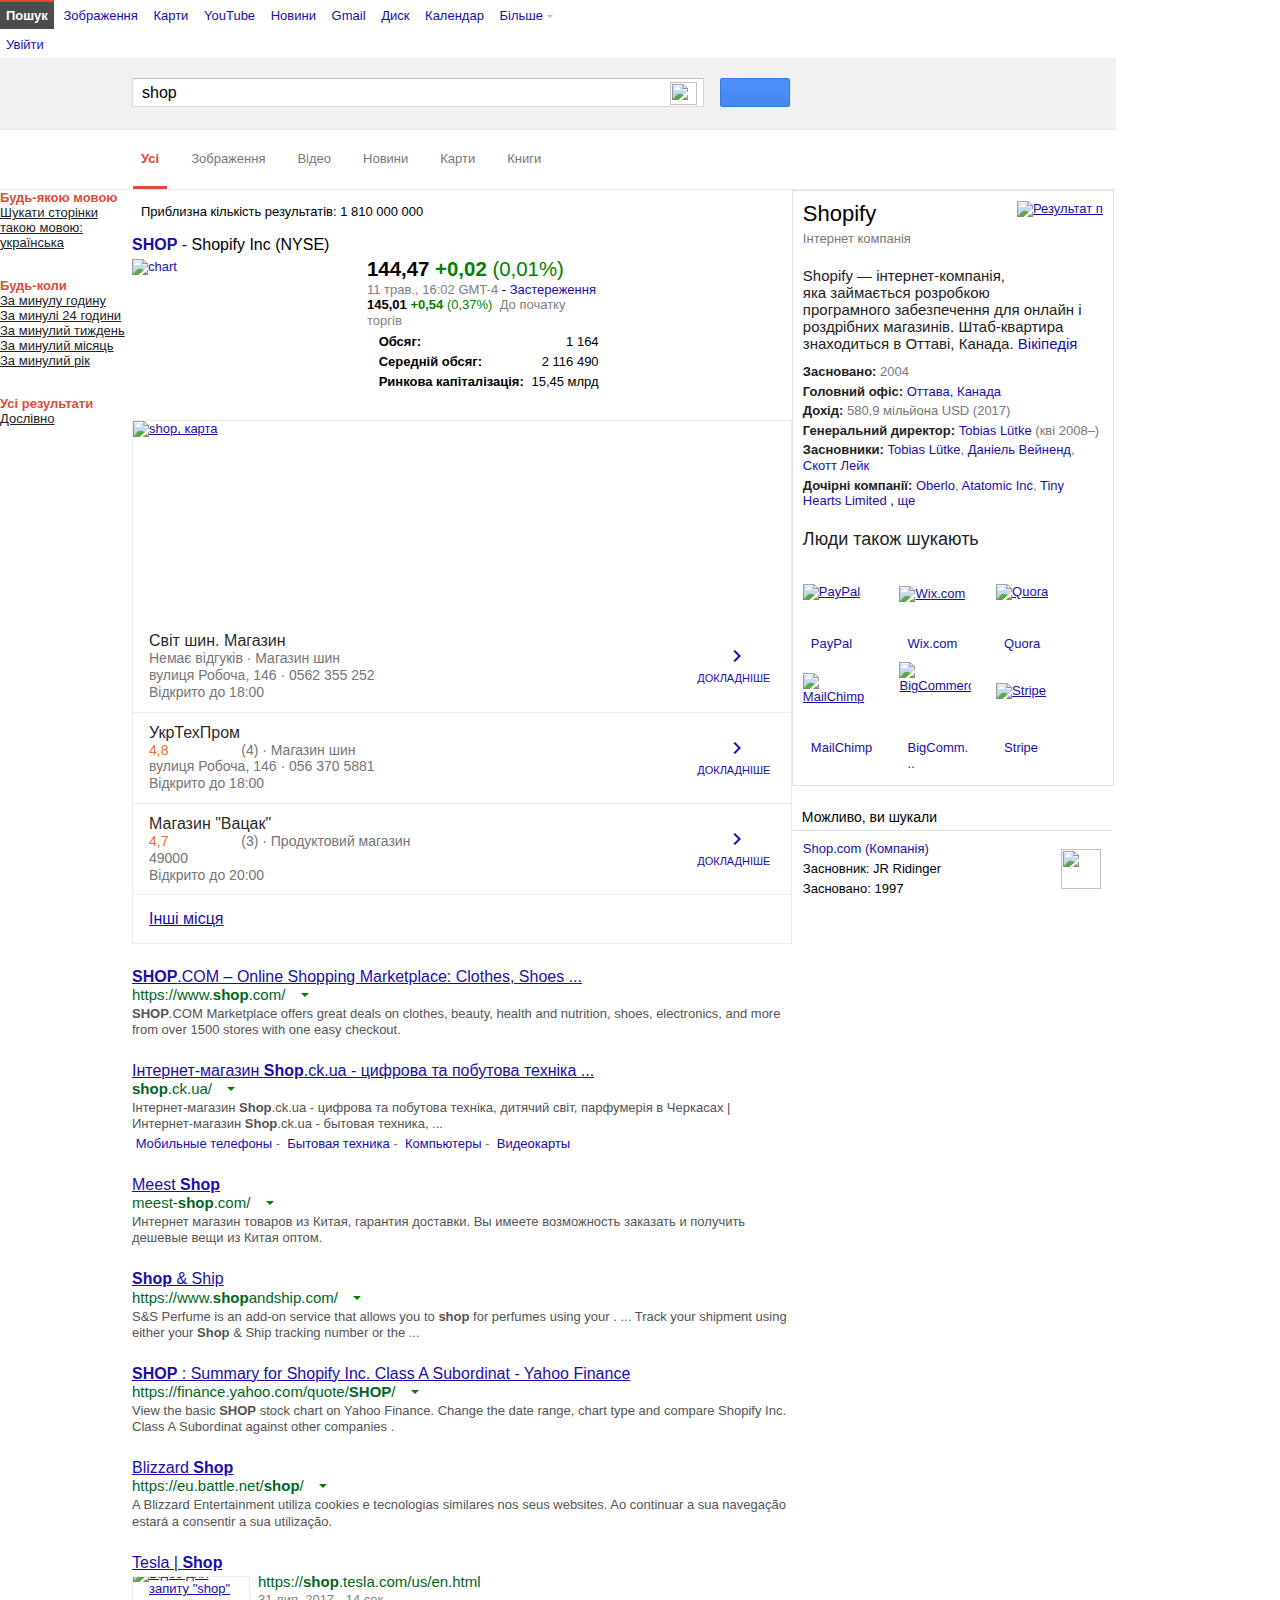
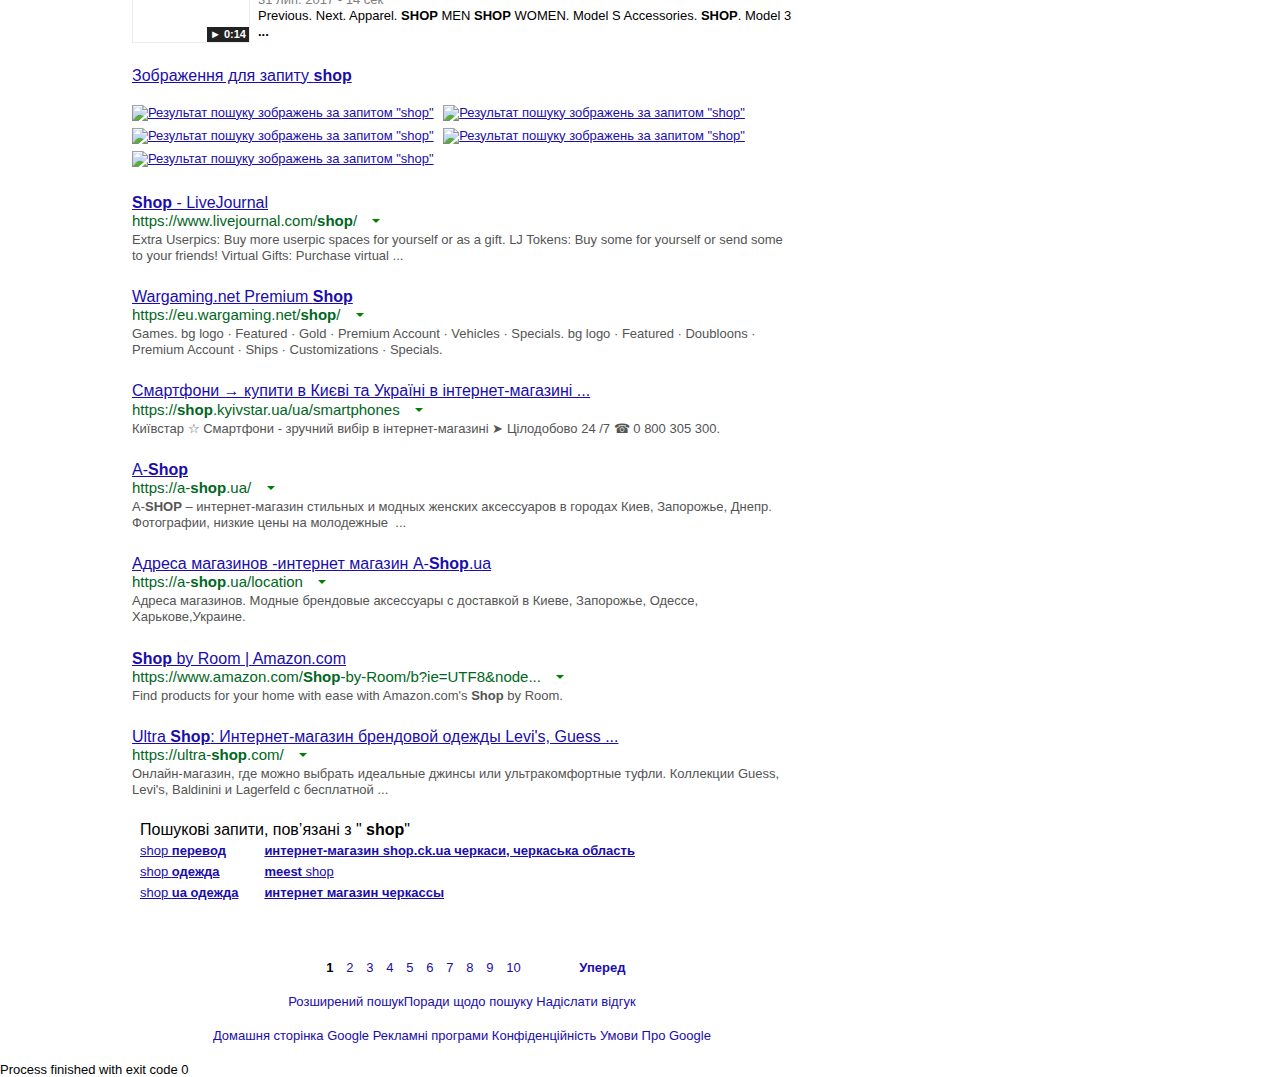
==== commit 950a843a: "version 0.6" ====
--- a/src/test/java/com/example/site_reader/model/googlesearch/test.html
+++ b/src/test/java/com/example/site_reader/model/googlesearch/test.html
@@ -11,33 +11,33 @@
   <title>shop - Пошук Google</title>
   <style>#gb{font:13px/27px Arial,sans-serif;height:30px}#gbz,#gbg{position:absolute;white-space:nowrap;top:0;height:30px;z-index:1000}#gbz{left:0;padding-left:4px}#gbg{right:0;padding-right:5px}#gbs{background:transparent;position:absolute;top:-999px;visibility:hidden;z-index:998;right:0}.gbto #gbs{background:#fff}#gbx3,#gbx4{background-color:#2d2d2d;background-image:none;_background-image:none;background-position:0 -138px;background-repeat:repeat-x;border-bottom:1px solid #000;font-size:24px;height:29px;_height:30px;opacity:1;filter:alpha(opacity=100);position:absolute;top:0;width:100%;z-index:990}#gbx3{left:0}#gbx4{right:0}#gbb{position:relative}#gbbw{left:0;position:absolute;top:30px;width:100%}.gbtcb{position:absolute;visibility:hidden}#gbz .gbtcb{right:0}#gbg .gbtcb{left:0}.gbxx{display:none !important}.gbxo{opacity:0 !important;filter:alpha(opacity=0) !important}.gbm{position:absolute;z-index:999;top:-999px;visibility:hidden;text-align:left;border:1px solid #bebebe;background:#fff;-moz-box-shadow:-1px 1px 1px rgba(0,0,0,.2);-webkit-box-shadow:0 2px 4px rgba(0,0,0,.2);box-shadow:0 2px 4px rgba(0,0,0,.2)}.gbrtl .gbm{-moz-box-shadow:1px 1px 1px rgba(0,0,0,.2)}.gbto .gbm,.gbto #gbs{top:29px;visibility:visible}#gbz .gbm{left:0}#gbg .gbm{right:0}.gbxms{background-color:#ccc;display:block;position:absolute;z-index:1;top:-1px;left:-2px;right:-2px;bottom:-2px;opacity:.4;-moz-border-radius:3px;filter:progid:DXImageTransform.Microsoft.Blur(pixelradius=5);*opacity:1;*top:-2px;*left:-5px;*right:5px;*bottom:4px;-ms-filter:"progid:DXImageTransform.Microsoft.Blur(pixelradius=5)";opacity:1\0/;top:-4px\0/;left:-6px\0/;right:5px\0/;bottom:4px\0/}.gbma{position:relative;top:-1px;border-style:solid dashed dashed;border-color:transparent;border-top-color:#c0c0c0;display:-moz-inline-box;display:inline-block;font-size:0;height:0;line-height:0;width:0;border-width:3px 3px 0;padding-top:1px;left:4px}#gbztms1,#gbi4m1,#gbi4s,#gbi4t{zoom:1}.gbtc,.gbmc,.gbmcc{display:block;list-style:none;margin:0;padding:0}.gbmc{background:#fff;padding:10px 0;position:relative;z-index:2;zoom:1}.gbt{position:relative;display:-moz-inline-box;display:inline-block;line-height:27px;padding:0;vertical-align:top}.gbt{*display:inline}.gbto{box-shadow:0 2px 4px rgba(0,0,0,.2);-moz-box-shadow:0 2px 4px rgba(0,0,0,.2);-webkit-box-shadow:0 2px 4px rgba(0,0,0,.2)}.gbzt,.gbgt{cursor:pointer;display:block;text-decoration:none !important}span#gbg6,span#gbg4{cursor:default}.gbts{border-left:1px solid transparent;border-right:1px solid transparent;display:block;*display:inline-block;padding:0 5px;position:relative;z-index:1000}.gbts{*display:inline}.gbzt .gbts{display:inline;zoom:1}.gbto .gbts{background:#fff;border-color:#bebebe;color:#36c;padding-bottom:1px;padding-top:2px}.gbz0l .gbts{color:#fff;font-weight:bold}.gbtsa{padding-right:9px}#gbz .gbzt,#gbz .gbgt,#gbg .gbgt{color:#ccc!important}.gbtb2{display:block;border-top:2px solid transparent}.gbto .gbzt .gbtb2,.gbto .gbgt .gbtb2{border-top-width:0}.gbtb .gbts{background:url(https://ssl.gstatic.com/gb/images/b_8d5afc09.png);_background:url(https://ssl.gstatic.com/gb/images/b8_3615d64d.png);background-position:-27px -22px;border:0;font-size:0;padding:29px 0 0;*padding:27px 0 0;width:1px}.gbzt:hover,.gbzt:focus,.gbgt-hvr,.gbgt:focus{background-color:#4c4c4c;background-image:none;_background-image:none;background-position:0 -102px;background-repeat:repeat-x;outline:none;text-decoration:none !important}.gbpdjs .gbto .gbm{min-width:99%}.gbz0l .gbtb2{border-top-color:#dd4b39!important}#gbi4s,#gbi4s1{font-weight:bold}#gbg6.gbgt-hvr,#gbg6.gbgt:focus{background-color:transparent;background-image:none}.gbg4a{font-size:0;line-height:0}.gbg4a .gbts{padding:27px 5px 0;*padding:25px 5px 0}.gbto .gbg4a .gbts{padding:29px 5px 1px;*padding:27px 5px 1px}#gbi4i,#gbi4id{left:5px;border:0;height:24px;position:absolute;top:1px;width:24px}.gbto #gbi4i,.gbto #gbi4id{top:3px}.gbi4p{display:block;width:24px}#gbi4id{background-position:-44px -101px}#gbmpid{background-position:0 0}#gbmpi,#gbmpid{border:none;display:inline-block;height:48px;width:48px}#gbmpiw{display:inline-block;line-height:9px;padding-left:20px;margin-top:10px;position:relative}#gbmpi,#gbmpid,#gbmpiw{*display:inline}#gbg5{font-size:0}#gbgs5{padding:5px !important}.gbto #gbgs5{padding:7px 5px 6px !important}#gbi5{background:url(https://ssl.gstatic.com/gb/images/b_8d5afc09.png);_background:url(https://ssl.gstatic.com/gb/images/b8_3615d64d.png);background-position:0 0;display:block;font-size:0;height:17px;width:16px}.gbto #gbi5{background-position:-6px -22px}.gbn .gbmt,.gbn .gbmt:visited,.gbnd .gbmt,.gbnd .gbmt:visited{color:#dd8e27 !important}.gbf .gbmt,.gbf .gbmt:visited{color:#900 !important}.gbmt,.gbml1,.gbmlb,.gbmt:visited,.gbml1:visited,.gbmlb:visited{color:#36c !important;text-decoration:none !important}.gbmt,.gbmt:visited{display:block}.gbml1,.gbmlb,.gbml1:visited,.gbmlb:visited{display:inline-block;margin:0 10px}.gbml1,.gbmlb,.gbml1:visited,.gbmlb:visited{*display:inline}.gbml1,.gbml1:visited{padding:0 10px}.gbml1-hvr,.gbml1:focus{outline:none;text-decoration:underline !important}#gbpm .gbml1{display:inline;margin:0;padding:0;white-space:nowrap}.gbmlb,.gbmlb:visited{line-height:27px}.gbmlb-hvr,.gbmlb:focus{outline:none;text-decoration:underline !important}.gbmlbw{color:#ccc;margin:0 10px}.gbmt{padding:0 20px}.gbmt:hover,.gbmt:focus{background:#eee;cursor:pointer;outline:0 solid black;text-decoration:none !important}.gbm0l,.gbm0l:visited{color:#000 !important;font-weight:bold}.gbmh{border-top:1px solid #bebebe;font-size:0;margin:10px 0}#gbd4 .gbmc{background:#f5f5f5;padding-top:0}#gbd4 .gbsbic::-webkit-scrollbar-track:vertical{background-color:#f5f5f5;margin-top:2px}#gbmpdv{background:#fff;border-bottom:1px solid #bebebe;-moz-box-shadow:0 2px 4px rgba(0,0,0,.12);-o-box-shadow:0 2px 4px rgba(0,0,0,.12);-webkit-box-shadow:0 2px 4px rgba(0,0,0,.12);box-shadow:0 2px 4px rgba(0,0,0,.12);position:relative;z-index:1}#gbd4 .gbmh{margin:0}.gbmtc{padding:0;margin:0;line-height:27px}.GBMCC:last-child:after,#GBMPAL:last-child:after{content:'\0A\0A';white-space:pre;position:absolute}#gbmps{*zoom:1}#gbd4 .gbpc,#gbmpas .gbmt{line-height:17px}#gbd4 .gbpgs .gbmtc{line-height:27px}#gbd4 .gbmtc{border-bottom:1px solid #bebebe}#gbd4 .gbpc{display:inline-block;margin:16px 0 10px;padding-right:50px;vertical-align:top}#gbd4 .gbpc{*display:inline}.gbpc .gbps,.gbpc .gbps2{display:block;margin:0 20px}#gbmplp.gbps{margin:0 10px}.gbpc .gbps{color:#000;font-weight:bold}.gbpc .gbpd{margin-bottom:5px}.gbpd .gbmt,.gbpd .gbps{color:#666 !important}.gbpd .gbmt{opacity:.4;filter:alpha(opacity=40)}.gbps2{color:#666;display:block}.gbp0{display:none}.gbp0 .gbps2{font-weight:bold}#gbd4 .gbmcc{margin-top:5px}.gbpmc{background:#fef9db}.gbpmc .gbpmtc{padding:10px 20px}#gbpm{border:0;*border-collapse:collapse;border-spacing:0;margin:0;white-space:normal}#gbpm .gbpmtc{border-top:none;color:#000 !important;font:11px Arial,sans-serif}#gbpms{*white-space:nowrap}.gbpms2{font-weight:bold;white-space:nowrap}#gbmpal{*border-collapse:collapse;border-spacing:0;border:0;margin:0;white-space:nowrap;width:100%}.gbmpala,.gbmpalb{font:13px Arial,sans-serif;line-height:27px;padding:10px 20px 0;white-space:nowrap}.gbmpala{padding-left:0;text-align:left}.gbmpalb{padding-right:0;text-align:right}#gbmpasb .gbps{color:#000}#gbmpal .gbqfbb{margin:0 20px}.gbp0 .gbps{*display:inline}a.gbiba{margin:8px 20px 10px}.gbmpiaw{display:inline-block;padding-right:10px;margin-bottom:6px;margin-top:10px}.gbxv{visibility:hidden}.gbmpiaa{display:block;margin-top:10px}.gbmpia{border:none;display:block;height:48px;width:48px}.gbmpnw{display:inline-block;height:auto;margin:10px 0;vertical-align:top} .gbqfb,.gbqfba,.gbqfbb{-moz-border-radius:2px;-webkit-border-radius:2px;border-radius:2px;cursor:default !important;display:inline-block;font-weight:bold;height:29px;line-height:29px;min-width:54px;*min-width:70px;padding:0 8px;text-align:center;text-decoration:none !important;-moz-user-select:none;-webkit-user-select:none}.gbqfb:focus,.gbqfba:focus,.gbqfbb:focus{border:1px solid #4d90fe;-moz-box-shadow:inset 0 0 0 1px rgba(255, 255, 255, 0.5);-webkit-box-shadow:inset 0 0 0 1px rgba(255, 255, 255, 0.5);box-shadow:inset 0 0 0 1px rgba(255, 255, 255, 0.5);outline:none}.gbqfb-hvr:focus,.gbqfba-hvr:focus,.gbqfbb-hvr:focus{-webkit-box-shadow:inset 0 0 0 1px #fff,0 1px 1px rgba(0,0,0,.1);-moz-box-shadow:inset 0 0 0 1px #fff,0 1px 1px rgba(0,0,0,.1);box-shadow:inset 0 0 0 1px #fff,0 1px 1px rgba(0,0,0,.1)}.gbqfb-no-focus:focus{border:1px solid #3079ed;-moz-box-shadow:none;-webkit-box-shadow:none;box-shadow:none}.gbqfb-hvr,.gbqfba-hvr,.gbqfbb-hvr{-webkit-box-shadow:0 1px 1px rgba(0,0,0,.1);-moz-box-shadow:0 1px 1px rgba(0,0,0,.1);box-shadow:0 1px 1px rgba(0,0,0,.1)}.gbqfb::-moz-focus-inner,.gbqfba::-moz-focus-inner,.gbqfbb::-moz-focus-inner{border:0}.gbqfba,.gbqfbb{border:1px solid #dcdcdc;border-color:rgba(0,0,0,.1);color:#444 !important;font-size:11px}.gbqfb{background-color:#4d90fe;background-image:-webkit-gradient(linear,left top,left bottom,from(#4d90fe),to(#4787ed));background-image:-webkit-linear-gradient(top,#4d90fe,#4787ed);background-image:-moz-linear-gradient(top,#4d90fe,#4787ed);background-image:-ms-linear-gradient(top,#4d90fe,#4787ed);background-image:-o-linear-gradient(top,#4d90fe,#4787ed);background-image:linear-gradient(top,#4d90fe,#4787ed);filter:progid:DXImageTransform.Microsoft.gradient(startColorStr='#4d90fe',EndColorStr='#4787ed');border:1px solid #3079ed;color:#fff!important;margin:0 0}.gbqfb-hvr{border-color:#2f5bb7}.gbqfb-hvr:focus{border-color:#2f5bb7}.gbqfb-hvr,.gbqfb-hvr:focus{background-color:#357ae8;background-image:-webkit-gradient(linear,left top,left bottom,from(#4d90fe),to(#357ae8));background-image:-webkit-linear-gradient(top,#4d90fe,#357ae8);background-image:-moz-linear-gradient(top,#4d90fe,#357ae8);background-image:-ms-linear-gradient(top,#4d90fe,#357ae8);background-image:-o-linear-gradient(top,#4d90fe,#357ae8);background-image:linear-gradient(top,#4d90fe,#357ae8)}.gbqfb:active{background-color:inherit;-webkit-box-shadow:inset 0 1px 2px rgba(0, 0, 0, 0.3);-moz-box-shadow:inset 0 1px 2px rgba(0, 0, 0, 0.3);box-shadow:inset 0 1px 2px rgba(0, 0, 0, 0.3)}.gbqfba{background-color:#f5f5f5;background-image:-webkit-gradient(linear,left top,left bottom,from(#f5f5f5),to(#f1f1f1));background-image:-webkit-linear-gradient(top,#f5f5f5,#f1f1f1);background-image:-moz-linear-gradient(top,#f5f5f5,#f1f1f1);background-image:-ms-linear-gradient(top,#f5f5f5,#f1f1f1);background-image:-o-linear-gradient(top,#f5f5f5,#f1f1f1);background-image:linear-gradient(top,#f5f5f5,#f1f1f1);filter:progid:DXImageTransform.Microsoft.gradient(startColorStr='#f5f5f5',EndColorStr='#f1f1f1')}.gbqfba-hvr,.gbqfba-hvr:active{background-color:#f8f8f8;background-image:-webkit-gradient(linear,left top,left bottom,from(#f8f8f8),to(#f1f1f1));background-image:-webkit-linear-gradient(top,#f8f8f8,#f1f1f1);background-image:-moz-linear-gradient(top,#f8f8f8,#f1f1f1);background-image:-ms-linear-gradient(top,#f8f8f8,#f1f1f1);background-image:-o-linear-gradient(top,#f8f8f8,#f1f1f1);background-image:linear-gradient(top,#f8f8f8,#f1f1f1);filter:progid:DXImageTransform.Microsoft.gradient(startColorStr='#f8f8f8',EndColorStr='#f1f1f1')}.gbqfbb{background-color:#fff;background-image:-webkit-gradient(linear,left top,left bottom,from(#fff),to(#fbfbfb));background-image:-webkit-linear-gradient(top,#fff,#fbfbfb);background-image:-moz-linear-gradient(top,#fff,#fbfbfb);background-image:-ms-linear-gradient(top,#fff,#fbfbfb);background-image:-o-linear-gradient(top,#fff,#fbfbfb);background-image:linear-gradient(top,#fff,#fbfbfb);filter:progid:DXImageTransform.Microsoft.gradient(startColorStr='#ffffff',EndColorStr='#fbfbfb')}.gbqfbb-hvr,.gbqfbb-hvr:active{background-color:#fff;background-image:-webkit-gradient(linear,left top,left bottom,from(#fff),to(#f8f8f8));background-image:-webkit-linear-gradient(top,#fff,#f8f8f8);background-image:-moz-linear-gradient(top,#fff,#f8f8f8);background-image:-ms-linear-gradient(top,#fff,#f8f8f8);background-image:-o-linear-gradient(top,#fff,#f8f8f8);background-image:linear-gradient(top,#fff,#f8f8f8);filter:progid:DXImageTransform.Microsoft.gradient(startColorStr='#ffffff',EndColorStr='#f8f8f8')}.gbqfba-hvr,.gbqfba-hvr:active,.gbqfbb-hvr,.gbqfbb-hvr:active{border-color:#c6c6c6;-webkit-box-shadow:0 1px 1px rgba(0,0,0,.1);-moz-box-shadow:0 1px 1px rgba(0,0,0,.1);box-shadow:0 1px 1px rgba(0,0,0,.1);color:#222 !important}.gbqfba:active,.gbqfbb:active{-webkit-box-shadow:inset 0 1px 2px rgba(0,0,0,.1);-moz-box-shadow:inset 0 1px 2px rgba(0,0,0,.1);box-shadow:inset 0 1px 2px rgba(0,0,0,.1)} #gbmpas{max-height:220px}#gbmm{max-height:530px}.gbsb{-webkit-box-sizing:border-box;display:block;position:relative;*zoom:1}.gbsbic{overflow:auto}.gbsbis .gbsbt,.gbsbis .gbsbb{-webkit-mask-box-image:-webkit-gradient(linear,left top,right top,color-stop(0,rgba(0,0,0,.1)),color-stop(.5,rgba(0,0,0,.8)),color-stop(1,rgba(0,0,0,.1)));left:0;margin-right:0;opacity:0;position:absolute;width:100%}.gbsb .gbsbt:after,.gbsb .gbsbb:after{content:"";display:block;height:0;left:0;position:absolute;width:100%}.gbsbis .gbsbt{background:-webkit-gradient(linear,left top,left bottom,from(rgba(0,0,0,.2)),to(rgba(0,0,0,0)));background-image:-webkit-linear-gradient(top,rgba(0,0,0,.2),rgba(0,0,0,0));background-image:-moz-linear-gradient(top,rgba(0,0,0,.2),rgba(0,0,0,0));background-image:-ms-linear-gradient(top,rgba(0,0,0,.2),rgba(0,0,0,0));background-image:-o-linear-gradient(top,rgba(0,0,0,.2),rgba(0,0,0,0));background-image:linear-gradient(top,rgba(0,0,0,.2),rgba(0,0,0,0));height:6px;top:0}.gbsb .gbsbt:after{border-top:1px solid #ebebeb;border-color:rgba(0,0,0,.3);top:0}.gbsb .gbsbb{-webkit-mask-box-image:-webkit-gradient(linear,left top,right top,color-stop(0,rgba(0,0,0,.1)),color-stop(.5,rgba(0,0,0,.8)),color-stop(1,rgba(0,0,0,.1)));background:-webkit-gradient(linear,left bottom,left top,from(rgba(0,0,0,.2)),to(rgba(0,0,0,0)));background-image:-webkit-linear-gradient(bottom,rgba(0,0,0,.2),rgba(0,0,0,0));background-image:-moz-linear-gradient(bottom,rgba(0,0,0,.2),rgba(0,0,0,0));background-image:-ms-linear-gradient(bottom,rgba(0,0,0,.2),rgba(0,0,0,0));background-image:-o-linear-gradient(bottom,rgba(0,0,0,.2),rgba(0,0,0,0));background-image:linear-gradient(bottom,rgba(0,0,0,.2),rgba(0,0,0,0));bottom:0;height:4px}.gbsb .gbsbb:after{border-bottom:1px solid #ebebeb;border-color:rgba(0,0,0,.3);bottom:0} </style>
   <style>.star{float:left;margin-top:1px;overflow:hidden}.ybhkme{font-size:11px}.j{width:34em}body,td,div,.p,a{font-family:arial,sans-serif;tap-highlight-color:rgba(255,255,255,0)}body{margin:0}a img{border:0}#gbar{float:left;height:22px;padding-left:2px;font-size:13px}.gsfi,.gsfs{font-size:17px}.w,.q:active,.q:visited,.tbotu{color:#11c}a.gl{text-decoration:none}#foot{padding:0 8px}#foot a{white-space:nowrap}h3{font-size:16px;font-weight:normal;margin:0;padding:0}#res h3{display:inline}.hd{height:1px;position:absolute;top:-1000em}.g,body,html,table,.std{font-size:13px}.g{margin-bottom:23px;margin-top:0;zoom:1}ol li,ul li{list-style:none}h1,ol,ul,li{margin:0;padding:0}.e{margin:2px 0 0.75em}#leftnav a{text-decoration:none}#leftnav h2{color:#767676;font-weight:normal;margin:0}#nav{border-collapse:collapse;margin-top:17px;text-align:left}#nav td{text-align:center}.nobr{white-space:nowrap}.ts{border-collapse:collapse}.s br{display:none}.csb{display:block;height:40px}.images_table td{line-height:17px;padding-bottom:16px}.images_table img{border:1px solid #ccc;padding:1px}#tbd,#abd{display:block;min-height:1px}#abd{padding-top:3px}#tbd li{display:inline}.TIrJXe,.UU5df{margin-bottom:8px}#tbd .tbt li{display:block;font-size:13px;line-height:1.2;padding-bottom:3px;padding-left:8px;text-indent:-8px}.tbos,.b{font-weight:bold}em{font-weight:bold;font-style:normal}.mime{color:#1a0dab;font-weight:bold;font-size:x-small}.soc a{text-decoration:none}.soc{color:#808080}.ul7Gbc{color:#e7711b}#Db7kif{border:1px solid #e0e0e0;margin-left:-8px;margin-right:-8px;padding:15px 20px 5px}.mrH1y{font-size:32px}.PZ6wOb{color:#777;font-size:16px;margin-top:5px}.gwrItc{color:#777;font-size:14px;margin-top:5px}.SVob4e{border:1px solid #e0e0e0;padding-left:20px}.mYu5Hb{border:1px solid #e0e0e0;padding:5px 20px}#vob{border:1px solid #e0e0e0;padding:15px 15px}#ZjIC2e{font-size:22px;line-height:22px;padding-bottom:5px}#vob_st{line-height:1.24}.DfLGHd{border-width:1px;border-style:solid;border-color:#eee;background-color:#fff;position:relative;margin-bottom:26px}.uRIxYb,.NjTIc,.DXoZmb{font-family:Arial;font-weight:lighter}.uRIxYb{margin-bottom:5px}.uRIxYb{font-size:xx-large}.NjTIc{font-size:medium}.DXoZmb{font-size:small}.DfLGHd{margin-left:-8px;margin-right:-15px;padding:20px 20px 24px}.ernfsc{border-spacing:0px 2px}.D3VFNd{max-width:380px;text-overflow:ellipsis;white-space:nowrap;overflow:hidden;padding-left:0px}.c1Ujmc{padding-left:15px;white-space:nowrap;color:#666}.EjZtie{padding-left:0px}.SFt5jb{color:#212121}.Pt7r9e{color:#878787}.bkcGhd{color:#093}.fIP9ce{color:#c00}.LDBB9d{padding:1px}.vT9M9c{color:#dd4b39}.gssb_a{padding:0 10px !important}.gssb_c{left:132px !important;right:295px !important;top:78px !important;width:572px !important}.gssb_c table{font-size:16px !important}.gssb_e{border:1px solid #ccc !important;border-top-color:#d9d9d9 !important}.gssb_i{background:#eee !important}#res{padding:0 8px}#rhs_block{padding-top:43px}#MCN7mf{padding:0 8px}#subform_ctrl{font-size:11px;height:17px;margin:5px 3px 0 17px}.taf{padding-bottom:3px}.WIkLp{padding:20px 0 3px}.FuZzl{padding:20px 0 3px}#topstuff .e{padding-bottom:6px}.slk .sld{width:250px}.slk{margin-bottom:-3px}.slk .zaHRAf{padding-bottom:5px;width:250px}.ac,.st{line-height:1.24}.mfr,#ofr{font-size:16px;margin:1em 0;padding:0 8px}.tZz6cc{padding-bottom:25px}.s{color:#545454}.ac{color:#545454}a.fl,.A8ul6 a,.osl a{color:#1a0dab;text-decoration:none}a:link{color:#1a0dab;cursor:pointer}#tads a:link{color:#1a0dab}#tads .soc a:link{color:#808080}a:visited{color:#61C}.blg a{text-decoration:none}cite,cite a:link{color:#006621;font-style:normal}#tads cite{color:#006621}.hJND5c{font-size:15px}.kvs{margin-top:1px}.hJND5c,.kvs,.slp{display:block;margin-bottom:1px}.kt{border-spacing:2px 0;margin-top:1px}.f{color:#808080}.L4Zeue{color:#093}h4.r{display:inline;font-size:small;font-weight:normal}.g{line-height:1.2}.NpC9Hd{display:inline-block;vertical-align:top;overflow:hidden;position:relative}.COi8F{margin:0 0 2em 1.3em}.COi8F li{list-style-type:disc}.osl{color:#777;margin-top:4px}.r{font-size:16px;margin:0}.spell{font-size:16px}.spell_orig{font-size:13px}.spell_orig a{text-decoration:none}.spell_orig b i{font-style:normal;font-weight:normal}.th{border:1px solid #ebebeb}.ts td{padding:0}.videobox{padding-bottom:3px}.slk a{text-decoration:none}#leftnav a:hover,#leftnav .tbou a:hover,.slk h3 a,a:hover{text-decoration:underline}#mn{table-layout:fixed;width:100%}#leftnav a{color:#222;font-size:13px}#leftnav{padding:43px 4px 4px 0}.tbos{color:#dd4b39}.tbt{margin-bottom:28px}#tbd{padding:0 0 0 16px}.tbou a{color:#222}#center_col{border:0;padding:0 8px 0 0}#topstuff .e{padding-top:3px}#topstuff .sp_cnt{padding-top:6px}#ab_name{color:#dd4b39;font:20px "Arial";margin-left:15px}#resultStats{color:#999;font-size:13px;overflow:hidden;white-space:nowrap}.mslg>td{padding-right:1px;padding-top:2px}.slk .sld{margin-top:2px;padding:5px 0 5px 5px}.fmp{padding-top:3px}.close_btn{overflow:hidden}#fll a,#bfl a{color:#1a0dab !important;margin:0 12px;text-decoration:none !important}.ng{color:#dd4b39}#mss{margin:.33em 0 0;padding:0;display:table}.NYKCib{display:inline-block;float:left;white-space:nowrap;padding-right:16px}#mss p{margin:0;padding-top:5px}.tn{border-bottom:1px solid #ebebeb;display:block;float:left;height:59px;line-height:54px;min-width:980px;padding:0;position:relative;white-space:nowrap}.qrSWbe,a.qrSWbe{color:#777;cursor:pointer;display:inline-block;font-family:arial,sans-serif;font-size:small;height:54px;line-height:54px;margin:0 8px;padding:0 8px;text-decoration:none;white-space:nowrap}.tnuiC{border-bottom:3px solid #dd4b39;color:#dd4b39;font-weight:bold;margin:2px 8px 0}a.KDZjCd:hover{color:black;text-decoration:none;white-space:nowrap}body{margin:0;padding:0}.sFTC8c{display:inline-block;float:left;margin-top:2px}.pqkqJe,a.pqkqJe{margin-left:1px}.sd{line-height:43px;padding:0 8px 0 9px}a:active,.osl a:active,.tbou a:active,#leftnav a:active{color:#dd4b39}#bfl a:active{color:#dd4b39 !important}.csb{background:url(/images/nav_logo229.png) no-repeat;overflow:hidden}.close_btn{background:url(/images/nav_logo229.png) no-repeat -138px -84px;height:14px;width:14px;display:block}.star{background:url(/images/nav_logo229.png) no-repeat -94px -245px;height:13px;width:65px;display:block}.star div,.star span{background:url(/images/nav_logo229.png) no-repeat 0 -245px;height:13px;width:65px;display:block}.Pj9hGd{display:inline;margin:0 3px;outline-color:transparent;overflow:hidden;position:relative}.Pj9hGd>div{outline-color:transparent}.CiacGf{border-color:transparent;border-style:solid dashed dashed;border-top-color:green;border-width:4px 4px 0 4px;cursor:pointer;display:inline-block;font-size:0;height:0;left:4px;line-height:0;outline-color:transparent;position:relative;top:-3px;width:0}.CiacGf{margin-top:-4px}.am-dropdown-menu{display:block;background:#fff;border:1px solid #dcdcdc;font-size:13px;left:0;padding:0;position:absolute;right:auto;white-space:nowrap;z-index:3}.mUpfKd{list-style:none;white-space:nowrap}.mUpfKd:hover{background-color:#eee}a.imx0m{color:#333;cursor:pointer;display:block;padding:7px 18px;text-decoration:none}#tads a.imx0m{color:#333}.sfbgg{background:#f1f1f1;border-bottom:1px solid #e5e5e5;height:71px}#logocont{z-index:1;padding-left:4px;padding-top:4px}#logo{display:block;height:49px;margin-top:12px;margin-left:12px;overflow:hidden;position:relative;width:137px}#logo img{left:0;position:absolute;top:-41px}.lst-a{background:white;border:1px solid #d9d9d9;border-top-color:silver;width:570px}.lst-a:hover{border:1px solid #b9b9b9;border-top:1px solid #a0a0a0;box-shadow:inset 0 1px 2px rgba(0,0,0,0.1);-webkit-box-shadow:inset 0 1px 2px rgba(0,0,0,0.1);-moz-box-shadow:inset 0 1px 2px rgba(0,0,0,0.1)}.lst-td{border:none;padding:0}.tia input{border-right:none;padding-right:0}.tia{padding-right:0}.lst{background:none;border:none;color:#000;font:16px arial,sans-serif;float:left;height:22px;margin:0;padding:3px 6px 2px 9px;vertical-align:top;width:100%;word-break:break-all}.lst:focus{outline:none}.lst-b{background:none;border:none;height:26px;padding:0 6px 0 12px}.ds{border-right:1px solid #e7e7e7;position:relative;height:29px;margin-left:17px;z-index:100}.lsbb{background-image:-moz-linear-gradient(top,#4d90fe,#4787ed);background-image:-ms-linear-gradient(top,#4d90fe,#4787ed);background-image:-o-linear-gradient(top,#4d90fe,#4787ed);background-image:-webkit-gradient(linear,left top,left bottom,from(#4d90fe),to(#4787ed));background-image:-webkit-linear-gradient(top,#4d90fe,#4787ed);background-image:linear-gradient(top,#4d90fe,#4787ed);border:1px solid #3079ed;border-radius:2px;background-color:#4d90fe;height:27px;width:68px}.lsbb:hover{background-image:-moz-linear-gradient(top,#4d90fe,#357ae8);background-image:-ms-linear-gradient(top,#4d90fe,#357ae8);background-image:-o-linear-gradient(top,#4d90fe,#357ae8);background-image:-webkit-gradient(linear,left top,left bottom,from(#4d90fe),to(#357ae8));background-image:-webkit-linear-gradient(top,#4d90fe,#357ae8);background-color:#357ae8;background-image:linear-gradient(top,#4d90fe,#357ae8);border:1px solid #2f5bb7}.lsb{background:transparent;background-position:0 -343px;background-repeat:repeat-x;border:none;color:#000;cursor:default;font:15px arial,sans-serif;height:29px;margin:0;vertical-align:top;width:100%}.lsb:active{-moz-box-shadow:inset 0 1px 2px rgba(0,0,0,0.3);-webkit-box-shadow:inset 0 1px 2px rgba(0,0,0,0.3);box-shadow:inset 0 1px 2px rgba(0,0,0,0.3);background:transparent;color:transparent;overflow:hidden;position:relative;width:100%}.sbico{color:transparent;display:inline-block;height:15px;margin:0 auto;margin-top:2px;width:15px;overflow:hidden}</style>
-  <script nonce="dsup7LIxFdc5LQR1vxwUlA==">(function(){window.google={kEI:'9o75WvCRKKPw6ASw75SQDw',kEXPI:'0,18168,2614,1332964,58,472,640,845,1018,440,893,286,223,78,2,321,17,302,46,22,11,2340642,203,224,32,329294,1294,12383,2349,2506,23561,9131,15247,867,316,453,7,804,7,10576,11344,2985,2192,369,880,332,2215,2203,1567,1622,726,5,380,196,1,1134,58,72,130,3742,1365,444,131,1119,2,204,375,663,64,311,1351,402,368,771,590,223,165,789,164,949,299,132,872,730,1188,429,479,38,7,151,1098,8,537,837,150,11,35,722,51,527,704,486,80,451,221,62,2,345,98,397,426,6,71,912,535,35,428,344,73,48,217,58,81,385,19,351,24,155,38,1,101,40,56,289,480,86,69,327,519,44,25,240,203,18,107,66,89,108,126,2,538,55,16,164,98,55,77,5,244,1,146,301,11,22,591,12,811,91,69,2,293,774,6025439,1873,672,9',authuser:0,kscs:'c9c918f0_9o75WvCRKKPw6ASw75SQDw',u:'c9c918f0',kGL:'UA'};google.kHL='uk';})();google.time=function(){return(new Date).getTime()};(function(){google.lc=[];google.li=0;google.getEI=function(a){for(var b;a&&(!a.getAttribute||!(b=a.getAttribute("eid")));)a=a.parentNode;return b||google.kEI};google.getLEI=function(a){for(var b=null;a&&(!a.getAttribute||!(b=a.getAttribute("leid")));)a=a.parentNode;return b};google.https=function(){return"https:"==window.location.protocol};google.ml=function(){return null};google.wl=function(a,b){try{google.ml(Error(a),!1,b)}catch(d){}};google.log=function(a,b,d,c,g){if(a=google.logUrl(a,b,d,c,g)){b=new Image;var e=google.lc,f=google.li;e[f]=b;b.onerror=b.onload=b.onabort=function(){delete e[f]};google.vel&&google.vel.lu&&google.vel.lu(a);b.src=a;google.li=f+1}};google.logUrl=function(a,b,d,c,g){var e="",f=google.ls||"";d||-1!=b.search("&ei=")||(e="&ei="+google.getEI(c),-1==b.search("&lei=")&&(c=google.getLEI(c))&&(e+="&lei="+c));c="";!d&&google.cshid&&-1==b.search("&cshid=")&&(c="&cshid="+google.cshid);a=d||"/"+(g||"gen_204")+"?atyp=i&ct="+a+"&cad="+b+e+f+"&zx="+google.time()+c;/^http:/i.test(a)&&google.https()&&(google.ml(Error("a"),!1,{src:a,glmm:1}),a="");return a};}).call(this);(function(){google.y={};google.x=function(a,b){if(a)var c=a.id;else{do c=Math.random();while(google.y[c])}google.y[c]=[a,b];return!1};google.lm=[];google.plm=function(a){google.lm.push.apply(google.lm,a)};google.lq=[];google.load=function(a,b,c){google.lq.push([[a],b,c])};google.loadAll=function(a,b){google.lq.push([a,b])};}).call(this);google.f={};(function(){var b={gen204:"dcl",clearcut:4};var c=[function(){google.c&&google.tick("load",b)}];google.dclc=function(a){c.length?c.push(a):a()};function d(){for(var a;a=c.shift();)a()}window.addEventListener?(document.addEventListener("DOMContentLoaded",d,!1),window.addEventListener("load",d,!1)):window.attachEvent&&window.attachEvent("onload",d);}).call(this);</script>
-  <script type="text/javascript" nonce="dsup7LIxFdc5LQR1vxwUlA==">(function(){try{var e=this;var aa=function(a,b,c,d){d=d||{};d._sn=["cfg",b,c].join(".");window.gbar.logger.ml(a,d)};var g=window.gbar=window.gbar||{},h=window.gbar.i=window.gbar.i||{},ba;function _tvn(a,b){a=parseInt(a,10);return isNaN(a)?b:a}function _tvf(a,b){a=parseFloat(a);return isNaN(a)?b:a}function _tvv(a){return!!a}function p(a,b,c){(c||g)[a]=b}g.bv={n:_tvn("2",0),r:"",f:".66.41.",e:"1300102,3700062,3700265,3700489,3700521",m:_tvn("1",1)}; function ca(a,b,c){var d="on"+b;if(a.addEventListener)a.addEventListener(b,c,!1);else if(a.attachEvent)a.attachEvent(d,c);else{var f=a[d];a[d]=function(){var a=f.apply(this,arguments),b=c.apply(this,arguments);return void 0==a?b:void 0==b?a:b&&a}}}var da=function(a){return function(){return g.bv.m==a}},ea=da(1),fa=da(2);p("sb",ea);p("kn",fa);h.a=_tvv;h.b=_tvf;h.c=_tvn;h.i=aa;var q=window.gbar.i.i;var r=function(){},ha=function(){},ka=function(a){var b=new Image,c=ia;b.onerror=b.onload=b.onabort=function(){try{delete ja[c]}catch(d){}};ja[c]=b;b.src=a;ia=c+1},ja=[],ia=0;p("logger",{il:ha,ml:r,log:ka});var u=window.gbar.logger;var v={},la={},w=[],ma=h.b("0.1",.1),na=h.a("1",!0),oa=function(a,b){w.push([a,b])},pa=function(a,b){v[a]=b},qa=function(a){return a in v},x={},A=function(a,b){x[a]||(x[a]=[]);x[a].push(b)},B=function(a){A("m",a)},ra=function(a,b){var c=document.createElement("script");c.src=a;c.async=na;Math.random()<ma&&(c.onerror=function(){c.onerror=null;r(Error("Bundle load failed: name="+(b||"UNK")+" url="+a))});(document.getElementById("xjsc")||document.getElementsByTagName("body")[0]|| document.getElementsByTagName("head")[0]).appendChild(c)},D=function(a){for(var b=0,c;(c=w[b])&&c[0]!=a;++b);!c||c[1].l||c[1].s||(c[1].s=!0,sa(2,a),c[1].url&&ra(c[1].url,a),c[1].libs&&C&&C(c[1].libs))},ta=function(a){A("gc",a)},ua=null,va=function(a){ua=a},sa=function(a,b,c){if(ua){a={t:a,b:b};if(c)for(var d in c)a[d]=c[d];try{ua(a)}catch(f){}}};p("mdc",v);p("mdi",la);p("bnc",w);p("qGC",ta);p("qm",B);p("qd",x);p("lb",D);p("mcf",pa);p("bcf",oa);p("aq",A);p("mdd",""); p("has",qa);p("trh",va);p("tev",sa);if(h.a("m;/_/scs/abc-static/_/js/k=gapi.gapi.en.EKLzTAFgbdI.O/m=__features__/rt=j/d=1/rs=AHpOoo8apauHMW38EVl_zJQ-P1rw34TUnw")){var F=function(a,b){return wa?a||b:b},xa=h.a("1"),ya=h.a(""),za=h.a(""),wa=h.a(""),Aa=window.gapi=F(window.gapi,{}),Ba=function(a,b){var c=function(){g.dgl(a,b)};xa?B(c):(A("gl",c),D("gl"))},Ca={},Da=function(a){a=a.split(":");for(var b;(b=a.pop())&&Ca[b];);return!b},C=function(a){function b(){for(var b=a.split(":"),d=0,f;f=b[d];++d)Ca[f]=1;for(b=0;d=w[b];++b)d=d[1],(f=d.libs)&&!d.l&&d.i&& Da(f)&&d.i()}g.dgl(a,b)},G=window.___jsl=F(window.___jsl,{});G.h=F(G.h,"m;/_/scs/abc-static/_/js/k=gapi.gapi.en.EKLzTAFgbdI.O/m=__features__/rt=j/d=1/rs=AHpOoo8apauHMW38EVl_zJQ-P1rw34TUnw");G.ms=F(G.ms,"https://apis.google.com");G.m=F(G.m,"");G.l=F(G.l,[]);xa||w.push(["gl",{url:"//ssl.gstatic.com/gb/js/abc/glm_e7bb39a7e1a24581ff4f8d199678b1b9.js"}]);var Ea={pu:ya,sh:"",si:za,hl:"uk"};v.gl=Ea;wa?Aa.load||p("load",Ba,Aa):p("load",Ba,Aa);p("dgl",Ba);p("agl",Da);h.o=xa};var Fa=h.b("0.1",.001),Ga=0; function _mlToken(a,b){try{if(1>Ga){Ga++;var c=a;b=b||{};var d=encodeURIComponent,f=["//www.google.com/gen_204?atyp=i&zx=",(new Date).getTime(),"&jexpid=",d("28834"),"&srcpg=",d("prop=1"),"&jsr=",Math.round(1/Fa),"&ogev=",d("9o75WtbhKaK56ATguJ6ABw"),"&ogf=",g.bv.f,"&ogrp=",d("1"),"&ogv=",d("195607034.0"),"&oggv="+d("es_plusone_gc_20180425.0_p0"),"&ogd=",d("com"),"&ogc=",d("UKR"),"&ogl=",d("uk")];b._sn&&(b._sn= "og."+b._sn);for(var k in b)f.push("&"),f.push(d(k)),f.push("="),f.push(d(b[k]));f.push("&emsg=");f.push(d(c.name+":"+c.message));var l=f.join("");Ha(l)&&(l=l.substr(0,2E3));var m=l;var n=window.gbar.logger._aem(a,m);ka(n)}}catch(t){}}var Ha=function(a){return 2E3<=a.length},Ia=function(a,b){return b};function Ja(a){r=a;p("_itl",Ha,u);p("_aem",Ia,u);p("ml",r,u);a={};v.er=a}h.a("")?Ja(function(a){throw a;}):h.a("1")&&Math.random()<Fa&&Ja(_mlToken);var _E="left",Ka=h.a(""),J=function(a,b){var c=a.className;H(a,b)||(a.className+=(""!=c?" ":"")+b)},K=function(a,b){var c=a.className;b=new RegExp("\\s?\\b"+b+"\\b");c&&c.match(b)&&(a.className=c.replace(b,""))},H=function(a,b){b=new RegExp("\\b"+b+"\\b");a=a.className;return!(!a||!a.match(b))},La=function(a,b){H(a,b)?K(a,b):J(a,b)},Ma=function(a,b){a[b]=function(c){var d=arguments;g.qm(function(){a[b].apply(this,d)})}},Na=function(){return"1"}, Oa=function(a){a=["//www.gstatic.com","/og/_/js/d=1/k=","og.og2.en_US.1WZgLe4P9hY.O","/rt=j/m=",a,"/rs=","AA2YrTuNmXaJCM9ltqKgGm64pIMBsYcm8Q"];Ka&&a.push("?host=www.gstatic.com&bust=og.og2.en_US._gukOtlHqDg.DU");a=a.join("");ra(a)};p("ca",J);p("cr",K);p("cc",H);h.k=J;h.l=K;h.m=H;h.n=La;h.p=Oa;h.q=Ma;h.r=Na;var Pa=["gb_71","gb_155"],Qa;function Ra(a){Qa=a}function Sa(a){var b=Qa&&!a.href.match(/.*\/accounts\/ClearSID[?]/)&&encodeURIComponent(Qa());b&&(a.href=a.href.replace(/([?&]continue=)[^&]*/,"$1"+b))}function Ta(a){window.gApplication&&(a.href=window.gApplication.getTabUrl(a.href))}function Ua(a){try{var b=(document.forms[0].q||"").value;b&&(a.href=a.href.replace(/([?&])q=[^&]*|$/,function(a,d){return(d||"&")+"q="+encodeURIComponent(b)}))}catch(c){q(c,"sb","pq")}} var Va=function(){for(var a=[],b=0,c;c=Pa[b];++b)(c=document.getElementById(c))&&a.push(c);return a},Wa=function(){var a=Va();return 0<a.length?a[0]:null},Xa=function(){return document.getElementById("gb_70")},L={},M={},Ya={},N={},O=void 0,cb=function(a,b){try{var c=document.getElementById("gb");J(c,"gbpdjs");P();Za(document.getElementById("gb"))&&J(c,"gbrtl");if(b&&b.getAttribute){var d=b.getAttribute("aria-owns");if(d.length){var f=document.getElementById(d);if(f){var k=b.parentNode;if(O==d)O=void 0, K(k,"gbto");else{if(O){var l=document.getElementById(O);if(l&&l.getAttribute){var m=l.getAttribute("aria-owner");if(m.length){var n=document.getElementById(m);n&&n.parentNode&&K(n.parentNode,"gbto")}}}$a(f)&&ab(f);O=d;J(k,"gbto")}}}}B(function(){g.tg(a,b,!0)});bb(a)}catch(t){q(t,"sb","tg")}},db=function(a){B(function(){g.close(a)})},eb=function(a){B(function(){g.rdd(a)})},Za=function(a){var b,c=document.defaultView;c&&c.getComputedStyle?(a=c.getComputedStyle(a,""))&&(b=a.direction):b=a.currentStyle? a.currentStyle.direction:a.style.direction;return"rtl"==b},gb=function(a,b,c){if(a)try{var d=document.getElementById("gbd5");if(d){var f=d.firstChild,k=f.firstChild,l=document.createElement("li");l.className=b+" gbmtc";l.id=c;a.className="gbmt";l.appendChild(a);if(k.hasChildNodes()){c=[["gbkc"],["gbf","gbe","gbn"],["gbkp"],["gbnd"]];d=0;var m=k.childNodes.length;f=!1;for(var n=-1,t=0,E;E=c[t];t++){for(var U=0,I;I=E[U];U++){for(;d<m&&H(k.childNodes[d],I);)d++;if(I==b){k.insertBefore(l,k.childNodes[d]|| null);f=!0;break}}if(f){if(d+1<k.childNodes.length){var V=k.childNodes[d+1];H(V.firstChild,"gbmh")||fb(V,E)||(n=d+1)}else if(0<=d-1){var W=k.childNodes[d-1];H(W.firstChild,"gbmh")||fb(W,E)||(n=d)}break}0<d&&d+1<m&&d++}if(0<=n){var y=document.createElement("li"),z=document.createElement("div");y.className="gbmtc";z.className="gbmt gbmh";y.appendChild(z);k.insertBefore(y,k.childNodes[n])}g.addHover&&g.addHover(a)}else k.appendChild(l)}}catch(Eb){q(Eb,"sb","al")}},fb=function(a,b){for(var c=b.length, d=0;d<c;d++)if(H(a,b[d]))return!0;return!1},hb=function(a,b,c){gb(a,b,c)},ib=function(a,b){gb(a,"gbe",b)},jb=function(){B(function(){g.pcm&&g.pcm()})},kb=function(){B(function(){g.pca&&g.pca()})},lb=function(a,b,c,d,f,k,l,m,n,t){B(function(){g.paa&&g.paa(a,b,c,d,f,k,l,m,n,t)})},mb=function(a,b){L[a]||(L[a]=[]);L[a].push(b)},nb=function(a,b){M[a]||(M[a]=[]);M[a].push(b)},ob=function(a,b){Ya[a]=b},pb=function(a,b){N[a]||(N[a]=[]);N[a].push(b)},bb=function(a){a.preventDefault&&a.preventDefault();a.returnValue= !1;a.cancelBubble=!0},qb=null,ab=function(a,b){P();if(a){rb(a,"Відкривається&hellip;");Q(a,!0);b="undefined"!=typeof b?b:1E4;var c=function(){sb(a)};qb=window.setTimeout(c,b)}},tb=function(a){P();a&&(Q(a,!1),rb(a,""))},sb=function(a){try{P();var b=a||document.getElementById(O);b&&(rb(b,"Ця служба тимчасово недоступна.%1$sПовторіть спробу пізніше.","%1$s"),Q(b,!0))}catch(c){q(c,"sb","sdhe")}},rb=function(a,b,c){if(a&&b){var d=$a(a);if(d){if(c){d.innerHTML="";b=b.split(c);c=0;for(var f;f=b[c];c++){var k=document.createElement("div"); k.innerHTML=f;d.appendChild(k)}}else d.innerHTML=b;Q(a,!0)}}},Q=function(a,b){(b=void 0!==b?b:!0)?J(a,"gbmsgo"):K(a,"gbmsgo")},$a=function(a){for(var b=0,c;c=a.childNodes[b];b++)if(H(c,"gbmsg"))return c},P=function(){qb&&window.clearTimeout(qb)},ub=function(a){var b="inner"+a;a="offset"+a;return window[b]?window[b]:document.documentElement&&document.documentElement[a]?document.documentElement[a]:0},vb=function(){return!1},wb=function(){return!!O};p("so",Wa);p("sos",Va);p("si",Xa);p("tg",cb); p("close",db);p("rdd",eb);p("addLink",hb);p("addExtraLink",ib);p("pcm",jb);p("pca",kb);p("paa",lb);p("ddld",ab);p("ddrd",tb);p("dderr",sb);p("rtl",Za);p("op",wb);p("bh",L);p("abh",mb);p("dh",M);p("adh",nb);p("ch",N);p("ach",pb);p("eh",Ya);p("aeh",ob);ba=h.a("")?Ta:Ua;p("qs",ba);p("setContinueCb",Ra);p("pc",Sa);p("bsy",vb);h.d=bb;h.j=ub;var xb={};v.base=xb;w.push(["m",{url:"//ssl.gstatic.com/gb/js/sem_f3c94eadca69c6e7a8c5caae9595461b.js"}]);g.sg={c:"1"};p("wg",{rg:{}});var yb={tiw:h.c("15000",0),tie:h.c("30000",0)};v.wg=yb;var zb={thi:h.c("10000",0),thp:h.c("180000",0),tho:h.c("5000",0),tet:h.b("0.5",0)};v.wm=zb;if(h.a("1")){var Ab=h.a("");w.push(["gc",{auto:Ab,url:"//ssl.gstatic.com/gb/js/abc/gci_91f30755d6a6b787dcc2a4062e6e9824.js",libs:"googleapis.client:plusone:gapi.iframes"}]);var Bb={version:"gci_91f30755d6a6b787dcc2a4062e6e9824.js",index:"",lang:"uk"};v.gc=Bb;var Cb=function(a){window.googleapis&&window.iframes?a&&a():(a&&ta(a),D("gc"))};p("lGC",Cb);h.a("1")&&p("lPWF",Cb)};window.__PVT="";if(h.a("1")&&h.a("1")){var Db=function(a){Cb(function(){A("pw",a);D("pw")})};p("lPW",Db);w.push(["pw",{url:"//ssl.gstatic.com/gb/js/abc/pwm_45f73e4df07a0e388b0fa1f3d30e7280.js"}]);var Fb=[],Gb=function(a){Fb[0]=a},Hb=function(a,b){b=b||{};b._sn="pw";r(a,b)},Ib={signed:Fb,elog:Hb,base:"https://plusone.google.com/u/0",loadTime:(new Date).getTime()};v.pw=Ib;var Jb=function(a,b){var c=b.split(".");b=function(){var b=arguments;a(function(){for(var a=g,d=0,f=c.length-1;d<f;++d)a=a[c[d]];a[c[d]].apply(a,b)})};for(var d=g,f=0,k=c.length-1;f< k;++f)d=d[c[f]]=d[c[f]]||{};return d[c[f]]=b};Jb(Db,"pw.clk");Jb(Db,"pw.hvr");p("su",Gb,g.pw)};var Kb=[1,2,3,4,5,6,9,10,11,13,14,28,29,30,34,35,37,38,39,40,41,42,43,48,49,500];var Lb=h.b("0.001",1E-4),Mb=h.b("1",1),Nb=!1,Ob=!1;if(h.a("1")){var Pb=Math.random();Pb<Lb&&(Nb=!0);Pb<Mb&&(Ob=!0)}var R=null; function Qb(a,b){var c=Lb,d=Nb;var f=a;if(!R){R={};for(var k=0;k<Kb.length;k++){var l=Kb[k];R[l]=!0}}if(f=!!R[f])c=Mb,d=Ob;if(d){d=encodeURIComponent;if(g.rp){var m=g.rp();m="-1"!=m?m:"1"}else m="1";f=(new Date).getTime();k=d("28834");l=d("9o75WtbhKaK56ATguJ6ABw");var n=g.bv.f,t=d("1");m=d(m);c=Math.round(1/c);var E=d("195607034.0"),U="&oggv="+d("es_plusone_gc_20180425.0_p0"),I=d("com"),V=d("uk"),W= d("UKR");var y=0;h.a("")&&(y|=1);h.a("")&&(y|=2);h.a("")&&(y|=4);a=["//www.google.com/gen_204?atyp=i&zx=",f,"&oge=",a,"&ogex=",k,"&ogev=",l,"&ogf=",n,"&ogp=",t,"&ogrp=",m,"&ogsr=",c,"&ogv=",E,U,"&ogd=",I,"&ogl=",V,"&ogc=",W,"&ogus=",y];if(b){"ogw"in b&&(a.push("&ogw="+b.ogw),delete b.ogw);f=[];for(z in b)0!=f.length&&f.push(","),f.push(Rb(z)),f.push("."),f.push(Rb(b[z]));var z=f.join("");""!=z&&(a.push("&ogad="),a.push(d(z)))}ka(a.join(""))}} function Rb(a){"number"==typeof a&&(a+="");return"string"==typeof a?a.replace(".","%2E").replace(",","%2C"):a}ha=Qb;p("il",ha,u);var Sb={};v.il=Sb;var Tb=function(a,b,c,d,f,k,l,m,n,t){B(function(){g.paa(a,b,c,d,f,k,l,m,n,t)})},Ub=function(){B(function(){g.prm()})},Vb=function(a){B(function(){g.spn(a)})},Wb=function(a){B(function(){g.sps(a)})},Xb=function(a){B(function(){g.spp(a)})},Yb={"27":"https://ssl.gstatic.com/gb/images/silhouette_24.png","27":"https://ssl.gstatic.com/gb/images/silhouette_24.png","27":"https://ssl.gstatic.com/gb/images/silhouette_24.png"},Zb=function(a){return(a=Yb[a])||"https://ssl.gstatic.com/gb/images/silhouette_24.png"}, $b=function(){B(function(){g.spd()})};p("spn",Vb);p("spp",Xb);p("sps",Wb);p("spd",$b);p("paa",Tb);p("prm",Ub);mb("gbd4",Ub); if(h.a("")){var ac={d:h.a(""),e:"",sanw:h.a(""),p:"https://ssl.gstatic.com/gb/images/silhouette_96.png",cp:"1",xp:h.a("1"),mg:"%1$s (делегований)",md:"%1$s (за умовчанням)",mh:"220",s:"1",pp:Zb,ppl:h.a(""),ppa:h.a(""), ppm:"сторінка Google+"};v.prf=ac};var S,bc,T,cc,X=0,dc=function(a,b,c){if(a.indexOf)return a.indexOf(b,c);if(Array.indexOf)return Array.indexOf(a,b,c);for(c=null==c?0:0>c?Math.max(0,a.length+c):c;c<a.length;c++)if(c in a&&a[c]===b)return c;return-1},Y=function(a,b){return-1==dc(a,X)?(q(Error(X+"_"+b),"up","caa"),!1):!0},fc=function(a,b){Y([1,2],"r")&&(S[a]=S[a]||[],S[a].push(b),2==X&&window.setTimeout(function(){b(ec(a))},0))},gc=function(a,b,c){if(Y([1],"nap")&&c){for(var d=0;d<c.length;d++)bc[c[d]]=!0;g.up.spl(a,b,"nap",c)}},hc= function(a,b,c){if(Y([1],"aop")&&c){if(T)for(var d in T)T[d]=T[d]&&-1!=dc(c,d);else for(T={},d=0;d<c.length;d++)T[c[d]]=!0;g.up.spl(a,b,"aop",c)}},ic=function(){try{if(X=2,!cc){cc=!0;for(var a in S)for(var b=S[a],c=0;c<b.length;c++)try{b[c](ec(a))}catch(d){q(d,"up","tp")}}}catch(d){q(d,"up","mtp")}},ec=function(a){if(Y([2],"ssp")){var b=!bc[a];T&&(b=b&&!!T[a]);return b}};cc=!1;S={};bc={};T=null;X=1; var jc=function(a){var b=!1;try{b=a.cookie&&a.cookie.match("PREF")}catch(c){}return!b},kc=function(){try{return!!e.localStorage&&"object"==typeof e.localStorage}catch(a){return!1}},lc=function(a){return a&&a.style&&a.style.behavior&&"undefined"!=typeof a.load},mc=function(a,b,c,d){try{jc(document)||(d||(b="og-up-"+b),kc()?e.localStorage.setItem(b,c):lc(a)&&(a.setAttribute(b,c),a.save(a.id)))}catch(f){f.code!=DOMException.QUOTA_EXCEEDED_ERR&&q(f,"up","spd")}},nc=function(a,b,c){try{if(jc(document))return""; c||(b="og-up-"+b);if(kc())return e.localStorage.getItem(b);if(lc(a))return a.load(a.id),a.getAttribute(b)}catch(d){d.code!=DOMException.QUOTA_EXCEEDED_ERR&&q(d,"up","gpd")}return""},oc=function(a,b,c){a.addEventListener?a.addEventListener(b,c,!1):a.attachEvent&&a.attachEvent("on"+b,c)},pc=function(a){for(var b=0,c;c=a[b];b++){var d=g.up;c=c in d&&d[c];if(!c)return!1}return!0},qc=function(a,b){try{if(jc(a))return-1;var c=a.cookie.match(/OGPC=([^;]*)/);if(c&&c[1]){var d=c[1].match(new RegExp("\\b"+ b+"-([0-9]+):"));if(d&&d[1])return parseInt(d[1],10)}}catch(f){f.code!=DOMException.QUOTA_EXCEEDED_ERR&&q(f,"up","gcc")}return-1};p("up",{r:fc,nap:gc,aop:hc,tp:ic,ssp:ec,spd:mc,gpd:nc,aeh:oc,aal:pc,gcc:qc});var Z=function(a,b){a[b]=function(c){var d=arguments;g.qm(function(){a[b].apply(this,d)})}};Z(g.up,"sl");Z(g.up,"si");Z(g.up,"spl");Z(g.up,"dpc");Z(g.up,"iic");g.mcf("up",{sp:h.b("0.01",1),tld:"com.ua",prid:"1"});function rc(){function a(){for(var b;(b=k[l++])&&"m"!=b[0]&&!b[1].auto;);b&&(sa(2,b[0]),b[1].url&&ra(b[1].url,b[0]),b[1].libs&&C&&C(b[1].libs));l<k.length&&setTimeout(a,0)}function b(){0<f--?setTimeout(b,0):a()}var c=h.a("1"),d=h.a(""),f=3,k=w,l=0,m=window.gbarOnReady;if(m)try{m()}catch(n){q(n,"ml","or")}d?p("ldb",a):c?ca(window,"load",b):b()}p("rdl",rc);}catch(e){window.gbar&&gbar.logger&&gbar.logger.ml(e,{"_sn":"cfg.init"});}})(); (function(){try{var a=window.gbar;a.mcf("pm",{p:""});}catch(e){window.gbar&&gbar.logger&&gbar.logger.ml(e,{"_sn":"cfg.init"});}})(); (function(){try{var a=window.gbar;a.mcf("mm",{s:"1"});}catch(e){window.gbar&&gbar.logger&&gbar.logger.ml(e,{"_sn":"cfg.init"});}})(); (function(){try{var d=window.gbar.i.i;var e=window.gbar;var f=e.i;var g=f.c("1",0),h=/\bgbmt\b/,k=function(a){try{var b=document.getElementById("gb_"+g),c=document.getElementById("gb_"+a);b&&f.l(b,h.test(b.className)?"gbm0l":"gbz0l");c&&f.k(c,h.test(c.className)?"gbm0l":"gbz0l")}catch(l){d(l,"sj","ssp")}g=a},m=e.qs,n=function(a){var b=a.href;var c=window.location.href.match(/.*?:\/\/[^\/]*/)[0];c=new RegExp("^"+c+"/search\\?");(b=c.test(b))&&!/(^|\\?|&)ei=/.test(a.href)&&(b=window.google)&&b.kEXPI&&(a.href+="&ei="+b.kEI)},p=function(a){m(a); n(a)},q=function(){if(window.google&&window.google.sn){var a=/.*hp$/;return a.test(window.google.sn)?"":"1"}return"-1"};e.rp=q;e.slp=k;e.qs=p;e.qsi=n;}catch(e){window.gbar&&gbar.logger&&gbar.logger.ml(e,{"_sn":"cfg.init"});}})(); (function(){try{var a=this;var b=window.gbar;var c=b.i;var d=c.a,e=c.c,f={cty:"UKR",cv:"195607034",dbg:d(""),ecv:"0",ei:e("9o75WtbhKaK56ATguJ6ABw"),ele:d("1"),esr:e("0.1"),evts:["mousedown","touchstart","touchmove","wheel","keydown"],gbl:"es_plusone_gc_20180425.0_p0",hd:"com",hl:"uk",irp:d("1"),pid:e("1"), snid:e("28834"),to:e("300000"),u:e(""),vf:".66.41."},g=f,h=["bndcfg"],k=a;h[0]in k||"undefined"==typeof k.execScript||k.execScript("var "+h[0]);for(var l;h.length&&(l=h.shift());)h.length||void 0===g?k=k[l]&&k[l]!==Object.prototype[l]?k[l]:k[l]={}:k[l]=g;}catch(e){window.gbar&&gbar.logger&&gbar.logger.ml(e,{"_sn":"cfg.init"});}})(); (function(){try{window.gbar.rdl();}catch(e){window.gbar&&gbar.logger&&gbar.logger.ml(e,{"_sn":"cfg.init"});}})(); </script>
+  <script nonce="dsup7LIxFdc5LQR1vxwUlA==">(function(){window.google={kEI:'9o75WvCRKKPw6ASw75SQDw',kEXPI:'0,18168,2614,1332964,58,472,640,845,1018,440,893,286,223,78,2,321,17,302,46,22,11,2340642,203,224,32,329294,1294,12383,2349,2506,23561,9131,15247,867,316,453,7,804,7,10576,11344,2985,2192,369,880,332,2215,2203,1567,1622,726,5,380,196,1,1134,58,72,130,3742,1365,444,131,1119,2,204,375,663,64,311,1351,402,368,771,590,223,165,789,164,949,299,132,872,730,1188,429,479,38,7,151,1098,8,537,837,150,11,35,722,51,527,704,486,80,451,221,62,2,345,98,397,426,6,71,912,535,35,428,344,73,48,217,58,81,385,19,351,24,155,38,1,101,40,56,289,480,86,69,327,519,44,25,240,203,18,107,66,89,108,126,2,538,55,16,164,98,55,77,5,244,1,146,301,11,22,591,12,811,91,69,2,293,774,6025439,1873,672,9',authuser:0,kscs:'c9c918f0_9o75WvCRKKPw6ASw75SQDw',u:'c9c918f0',kGL:'UA'};google.kHL='uk';})();google.time=function(){return(new Date).getTime()};(function(){google.lc=[];google.li=0;google.getEI=function(a){for(var b;a&&(!a.getAttribute||!(b=a.getAttribute("eid")));)a=a.parentNode;return b||google.kEI};google.getLEI=function(a){for(var b=null;a&&(!a.getAttribute||!(b=a.getAttribute("leid")));)a=a.parentNode;return b};google.https=function(){return"https:"==window.location.protocol};google.ml=function(){return null};google.wl=function(a,b){try{google.ml(Error(a),!1,b)}catch(d){}};google.log=function(a,b,d,c,g){if(a=google.logUrl(a,b,d,c,g)){b=new Image;var e=google.lc,f=google.li;e[f]=b;b.onerror=b.onload=b.onabort=function(){delete e[f]};google.vel&&google.vel.lu&&google.vel.lu(a);b.src=a;google.li=f+1}};google.logUrl=function(a,b,d,c,g){var e="",f=google.ls||"";d||-1!=b.search("&ei=")||(e="&ei="+google.getEI(c),-1==b.search("&lei=")&&(c=google.getLEI(c))&&(e+="&lei="+c));c="";!d&&google.cshid&&-1==b.search("&cshid=")&&(c="&cshid="+google.cshid);a=d||"/"+(g||"gen_204")+"?atyp=i&ct="+a+"&cad="+b+e+f+"&zx="+google.time()+c;/^http:/i.test(a)&&google.https()&&(google.ml(Error("a"),!1,{src:a,glmm:1}),a="");return a};}).call(this);(function(){google.y={};google.x=function(a,b){if(a)var c=a.siteId;else{do c=Math.random();while(google.y[c])}google.y[c]=[a,b];return!1};google.lm=[];google.plm=function(a){google.lm.push.apply(google.lm,a)};google.lq=[];google.load=function(a,b,c){google.lq.push([[a],b,c])};google.loadAll=function(a,b){google.lq.push([a,b])};}).call(this);google.f={};(function(){var b={gen204:"dcl",clearcut:4};var c=[function(){google.c&&google.tick("load",b)}];google.dclc=function(a){c.length?c.push(a):a()};function d(){for(var a;a=c.shift();)a()}window.addEventListener?(document.addEventListener("DOMContentLoaded",d,!1),window.addEventListener("load",d,!1)):window.attachEvent&&window.attachEvent("onload",d);}).call(this);</script>
+  <script type="text/javascript" nonce="dsup7LIxFdc5LQR1vxwUlA==">(function(){try{var e=this;var aa=function(a,b,c,d){d=d||{};d._sn=["cfg",b,c].join(".");window.gbar.logger.ml(a,d)};var g=window.gbar=window.gbar||{},h=window.gbar.i=window.gbar.i||{},ba;function _tvn(a,b){a=parseInt(a,10);return isNaN(a)?b:a}function _tvf(a,b){a=parseFloat(a);return isNaN(a)?b:a}function _tvv(a){return!!a}function p(a,b,c){(c||g)[a]=b}g.bv={n:_tvn("2",0),r:"",f:".66.41.",e:"1300102,3700062,3700265,3700489,3700521",m:_tvn("1",1)}; function ca(a,b,c){var d="on"+b;if(a.addEventListener)a.addEventListener(b,c,!1);else if(a.attachEvent)a.attachEvent(d,c);else{var f=a[d];a[d]=function(){var a=f.apply(this,arguments),b=c.apply(this,arguments);return void 0==a?b:void 0==b?a:b&&a}}}var da=function(a){return function(){return g.bv.m==a}},ea=da(1),fa=da(2);p("sb",ea);p("kn",fa);h.a=_tvv;h.b=_tvf;h.c=_tvn;h.i=aa;var q=window.gbar.i.i;var r=function(){},ha=function(){},ka=function(a){var b=new Image,c=ia;b.onerror=b.onload=b.onabort=function(){try{delete ja[c]}catch(d){}};ja[c]=b;b.src=a;ia=c+1},ja=[],ia=0;p("logger",{il:ha,ml:r,log:ka});var u=window.gbar.logger;var v={},la={},w=[],ma=h.b("0.1",.1),na=h.a("1",!0),oa=function(a,b){w.push([a,b])},pa=function(a,b){v[a]=b},qa=function(a){return a in v},x={},A=function(a,b){x[a]||(x[a]=[]);x[a].push(b)},B=function(a){A("m",a)},ra=function(a,b){var c=document.createElement("script");c.src=a;c.async=na;Math.random()<ma&&(c.onerror=function(){c.onerror=null;r(Error("Bundle load failed: name="+(b||"UNK")+" url="+a))});(document.getElementById("xjsc")||document.getElementsByTagName("body")[0]|| document.getElementsByTagName("head")[0]).appendChild(c)},D=function(a){for(var b=0,c;(c=w[b])&&c[0]!=a;++b);!c||c[1].l||c[1].s||(c[1].s=!0,sa(2,a),c[1].url&&ra(c[1].url,a),c[1].libs&&C&&C(c[1].libs))},ta=function(a){A("gc",a)},ua=null,va=function(a){ua=a},sa=function(a,b,c){if(ua){a={t:a,b:b};if(c)for(var d in c)a[d]=c[d];try{ua(a)}catch(f){}}};p("mdc",v);p("mdi",la);p("bnc",w);p("qGC",ta);p("qm",B);p("qd",x);p("lb",D);p("mcf",pa);p("bcf",oa);p("aq",A);p("mdd",""); p("has",qa);p("trh",va);p("tev",sa);if(h.a("m;/_/scs/abc-static/_/js/k=gapi.gapi.en.EKLzTAFgbdI.O/m=__features__/rt=j/d=1/rs=AHpOoo8apauHMW38EVl_zJQ-P1rw34TUnw")){var F=function(a,b){return wa?a||b:b},xa=h.a("1"),ya=h.a(""),za=h.a(""),wa=h.a(""),Aa=window.gapi=F(window.gapi,{}),Ba=function(a,b){var c=function(){g.dgl(a,b)};xa?B(c):(A("gl",c),D("gl"))},Ca={},Da=function(a){a=a.split(":");for(var b;(b=a.pop())&&Ca[b];);return!b},C=function(a){function b(){for(var b=a.split(":"),d=0,f;f=b[d];++d)Ca[f]=1;for(b=0;d=w[b];++b)d=d[1],(f=d.libs)&&!d.l&&d.i&& Da(f)&&d.i()}g.dgl(a,b)},G=window.___jsl=F(window.___jsl,{});G.h=F(G.h,"m;/_/scs/abc-static/_/js/k=gapi.gapi.en.EKLzTAFgbdI.O/m=__features__/rt=j/d=1/rs=AHpOoo8apauHMW38EVl_zJQ-P1rw34TUnw");G.ms=F(G.ms,"https://apis.google.com");G.m=F(G.m,"");G.l=F(G.l,[]);xa||w.push(["gl",{url:"//ssl.gstatic.com/gb/js/abc/glm_e7bb39a7e1a24581ff4f8d199678b1b9.js"}]);var Ea={pu:ya,sh:"",si:za,hl:"uk"};v.gl=Ea;wa?Aa.load||p("load",Ba,Aa):p("load",Ba,Aa);p("dgl",Ba);p("agl",Da);h.o=xa};var Fa=h.b("0.1",.001),Ga=0; function _mlToken(a,b){try{if(1>Ga){Ga++;var c=a;b=b||{};var d=encodeURIComponent,f=["//www.google.com/gen_204?atyp=i&zx=",(new Date).getTime(),"&jexpid=",d("28834"),"&srcpg=",d("prop=1"),"&jsr=",Math.round(1/Fa),"&ogev=",d("9o75WtbhKaK56ATguJ6ABw"),"&ogf=",g.bv.f,"&ogrp=",d("1"),"&ogv=",d("195607034.0"),"&oggv="+d("es_plusone_gc_20180425.0_p0"),"&ogd=",d("com"),"&ogc=",d("UKR"),"&ogl=",d("uk")];b._sn&&(b._sn= "og."+b._sn);for(var k in b)f.push("&"),f.push(d(k)),f.push("="),f.push(d(b[k]));f.push("&emsg=");f.push(d(c.name+":"+c.message));var l=f.join("");Ha(l)&&(l=l.substr(0,2E3));var m=l;var n=window.gbar.logger._aem(a,m);ka(n)}}catch(t){}}var Ha=function(a){return 2E3<=a.length},Ia=function(a,b){return b};function Ja(a){r=a;p("_itl",Ha,u);p("_aem",Ia,u);p("ml",r,u);a={};v.er=a}h.a("")?Ja(function(a){throw a;}):h.a("1")&&Math.random()<Fa&&Ja(_mlToken);var _E="left",Ka=h.a(""),J=function(a,b){var c=a.className;H(a,b)||(a.className+=(""!=c?" ":"")+b)},K=function(a,b){var c=a.className;b=new RegExp("\\s?\\b"+b+"\\b");c&&c.match(b)&&(a.className=c.replace(b,""))},H=function(a,b){b=new RegExp("\\b"+b+"\\b");a=a.className;return!(!a||!a.match(b))},La=function(a,b){H(a,b)?K(a,b):J(a,b)},Ma=function(a,b){a[b]=function(c){var d=arguments;g.qm(function(){a[b].apply(this,d)})}},Na=function(){return"1"}, Oa=function(a){a=["//www.gstatic.com","/og/_/js/d=1/k=","og.og2.en_US.1WZgLe4P9hY.O","/rt=j/m=",a,"/rs=","AA2YrTuNmXaJCM9ltqKgGm64pIMBsYcm8Q"];Ka&&a.push("?host=www.gstatic.com&bust=og.og2.en_US._gukOtlHqDg.DU");a=a.join("");ra(a)};p("ca",J);p("cr",K);p("cc",H);h.k=J;h.l=K;h.m=H;h.n=La;h.p=Oa;h.q=Ma;h.r=Na;var Pa=["gb_71","gb_155"],Qa;function Ra(a){Qa=a}function Sa(a){var b=Qa&&!a.href.match(/.*\/accounts\/ClearSID[?]/)&&encodeURIComponent(Qa());b&&(a.href=a.href.replace(/([?&]continue=)[^&]*/,"$1"+b))}function Ta(a){window.gApplication&&(a.href=window.gApplication.getTabUrl(a.href))}function Ua(a){try{var b=(document.forms[0].q||"").value;b&&(a.href=a.href.replace(/([?&])q=[^&]*|$/,function(a,d){return(d||"&")+"q="+encodeURIComponent(b)}))}catch(c){q(c,"sb","pq")}} var Va=function(){for(var a=[],b=0,c;c=Pa[b];++b)(c=document.getElementById(c))&&a.push(c);return a},Wa=function(){var a=Va();return 0<a.length?a[0]:null},Xa=function(){return document.getElementById("gb_70")},L={},M={},Ya={},N={},O=void 0,cb=function(a,b){try{var c=document.getElementById("gb");J(c,"gbpdjs");P();Za(document.getElementById("gb"))&&J(c,"gbrtl");if(b&&b.getAttribute){var d=b.getAttribute("aria-owns");if(d.length){var f=document.getElementById(d);if(f){var k=b.parentNode;if(O==d)O=void 0, K(k,"gbto");else{if(O){var l=document.getElementById(O);if(l&&l.getAttribute){var m=l.getAttribute("aria-owner");if(m.length){var n=document.getElementById(m);n&&n.parentNode&&K(n.parentNode,"gbto")}}}$a(f)&&ab(f);O=d;J(k,"gbto")}}}}B(function(){g.tg(a,b,!0)});bb(a)}catch(t){q(t,"sb","tg")}},db=function(a){B(function(){g.close(a)})},eb=function(a){B(function(){g.rdd(a)})},Za=function(a){var b,c=document.defaultView;c&&c.getComputedStyle?(a=c.getComputedStyle(a,""))&&(b=a.direction):b=a.currentStyle? a.currentStyle.direction:a.style.direction;return"rtl"==b},gb=function(a,b,c){if(a)try{var d=document.getElementById("gbd5");if(d){var f=d.firstChild,k=f.firstChild,l=document.createElement("li");l.className=b+" gbmtc";l.siteId=c;a.className="gbmt";l.appendChild(a);if(k.hasChildNodes()){c=[["gbkc"],["gbf","gbe","gbn"],["gbkp"],["gbnd"]];d=0;var m=k.childNodes.length;f=!1;for(var n=-1,t=0,E;E=c[t];t++){for(var U=0,I;I=E[U];U++){for(;d<m&&H(k.childNodes[d],I);)d++;if(I==b){k.insertBefore(l,k.childNodes[d]|| null);f=!0;break}}if(f){if(d+1<k.childNodes.length){var V=k.childNodes[d+1];H(V.firstChild,"gbmh")||fb(V,E)||(n=d+1)}else if(0<=d-1){var W=k.childNodes[d-1];H(W.firstChild,"gbmh")||fb(W,E)||(n=d)}break}0<d&&d+1<m&&d++}if(0<=n){var y=document.createElement("li"),z=document.createElement("div");y.className="gbmtc";z.className="gbmt gbmh";y.appendChild(z);k.insertBefore(y,k.childNodes[n])}g.addHover&&g.addHover(a)}else k.appendChild(l)}}catch(Eb){q(Eb,"sb","al")}},fb=function(a,b){for(var c=b.length, d=0;d<c;d++)if(H(a,b[d]))return!0;return!1},hb=function(a,b,c){gb(a,b,c)},ib=function(a,b){gb(a,"gbe",b)},jb=function(){B(function(){g.pcm&&g.pcm()})},kb=function(){B(function(){g.pca&&g.pca()})},lb=function(a,b,c,d,f,k,l,m,n,t){B(function(){g.paa&&g.paa(a,b,c,d,f,k,l,m,n,t)})},mb=function(a,b){L[a]||(L[a]=[]);L[a].push(b)},nb=function(a,b){M[a]||(M[a]=[]);M[a].push(b)},ob=function(a,b){Ya[a]=b},pb=function(a,b){N[a]||(N[a]=[]);N[a].push(b)},bb=function(a){a.preventDefault&&a.preventDefault();a.returnValue= !1;a.cancelBubble=!0},qb=null,ab=function(a,b){P();if(a){rb(a,"Відкривається&hellip;");Q(a,!0);b="undefined"!=typeof b?b:1E4;var c=function(){sb(a)};qb=window.setTimeout(c,b)}},tb=function(a){P();a&&(Q(a,!1),rb(a,""))},sb=function(a){try{P();var b=a||document.getElementById(O);b&&(rb(b,"Ця служба тимчасово недоступна.%1$sПовторіть спробу пізніше.","%1$s"),Q(b,!0))}catch(c){q(c,"sb","sdhe")}},rb=function(a,b,c){if(a&&b){var d=$a(a);if(d){if(c){d.innerHTML="";b=b.split(c);c=0;for(var f;f=b[c];c++){var k=document.createElement("div"); k.innerHTML=f;d.appendChild(k)}}else d.innerHTML=b;Q(a,!0)}}},Q=function(a,b){(b=void 0!==b?b:!0)?J(a,"gbmsgo"):K(a,"gbmsgo")},$a=function(a){for(var b=0,c;c=a.childNodes[b];b++)if(H(c,"gbmsg"))return c},P=function(){qb&&window.clearTimeout(qb)},ub=function(a){var b="inner"+a;a="offset"+a;return window[b]?window[b]:document.documentElement&&document.documentElement[a]?document.documentElement[a]:0},vb=function(){return!1},wb=function(){return!!O};p("so",Wa);p("sos",Va);p("si",Xa);p("tg",cb); p("close",db);p("rdd",eb);p("addLink",hb);p("addExtraLink",ib);p("pcm",jb);p("pca",kb);p("paa",lb);p("ddld",ab);p("ddrd",tb);p("dderr",sb);p("rtl",Za);p("op",wb);p("bh",L);p("abh",mb);p("dh",M);p("adh",nb);p("ch",N);p("ach",pb);p("eh",Ya);p("aeh",ob);ba=h.a("")?Ta:Ua;p("qs",ba);p("setContinueCb",Ra);p("pc",Sa);p("bsy",vb);h.d=bb;h.j=ub;var xb={};v.base=xb;w.push(["m",{url:"//ssl.gstatic.com/gb/js/sem_f3c94eadca69c6e7a8c5caae9595461b.js"}]);g.sg={c:"1"};p("wg",{rg:{}});var yb={tiw:h.c("15000",0),tie:h.c("30000",0)};v.wg=yb;var zb={thi:h.c("10000",0),thp:h.c("180000",0),tho:h.c("5000",0),tet:h.b("0.5",0)};v.wm=zb;if(h.a("1")){var Ab=h.a("");w.push(["gc",{auto:Ab,url:"//ssl.gstatic.com/gb/js/abc/gci_91f30755d6a6b787dcc2a4062e6e9824.js",libs:"googleapis.client:plusone:gapi.iframes"}]);var Bb={version:"gci_91f30755d6a6b787dcc2a4062e6e9824.js",index:"",lang:"uk"};v.gc=Bb;var Cb=function(a){window.googleapis&&window.iframes?a&&a():(a&&ta(a),D("gc"))};p("lGC",Cb);h.a("1")&&p("lPWF",Cb)};window.__PVT="";if(h.a("1")&&h.a("1")){var Db=function(a){Cb(function(){A("pw",a);D("pw")})};p("lPW",Db);w.push(["pw",{url:"//ssl.gstatic.com/gb/js/abc/pwm_45f73e4df07a0e388b0fa1f3d30e7280.js"}]);var Fb=[],Gb=function(a){Fb[0]=a},Hb=function(a,b){b=b||{};b._sn="pw";r(a,b)},Ib={signed:Fb,elog:Hb,base:"https://plusone.google.com/u/0",loadTime:(new Date).getTime()};v.pw=Ib;var Jb=function(a,b){var c=b.split(".");b=function(){var b=arguments;a(function(){for(var a=g,d=0,f=c.length-1;d<f;++d)a=a[c[d]];a[c[d]].apply(a,b)})};for(var d=g,f=0,k=c.length-1;f< k;++f)d=d[c[f]]=d[c[f]]||{};return d[c[f]]=b};Jb(Db,"pw.clk");Jb(Db,"pw.hvr");p("su",Gb,g.pw)};var Kb=[1,2,3,4,5,6,9,10,11,13,14,28,29,30,34,35,37,38,39,40,41,42,43,48,49,500];var Lb=h.b("0.001",1E-4),Mb=h.b("1",1),Nb=!1,Ob=!1;if(h.a("1")){var Pb=Math.random();Pb<Lb&&(Nb=!0);Pb<Mb&&(Ob=!0)}var R=null; function Qb(a,b){var c=Lb,d=Nb;var f=a;if(!R){R={};for(var k=0;k<Kb.length;k++){var l=Kb[k];R[l]=!0}}if(f=!!R[f])c=Mb,d=Ob;if(d){d=encodeURIComponent;if(g.rp){var m=g.rp();m="-1"!=m?m:"1"}else m="1";f=(new Date).getTime();k=d("28834");l=d("9o75WtbhKaK56ATguJ6ABw");var n=g.bv.f,t=d("1");m=d(m);c=Math.round(1/c);var E=d("195607034.0"),U="&oggv="+d("es_plusone_gc_20180425.0_p0"),I=d("com"),V=d("uk"),W= d("UKR");var y=0;h.a("")&&(y|=1);h.a("")&&(y|=2);h.a("")&&(y|=4);a=["//www.google.com/gen_204?atyp=i&zx=",f,"&oge=",a,"&ogex=",k,"&ogev=",l,"&ogf=",n,"&ogp=",t,"&ogrp=",m,"&ogsr=",c,"&ogv=",E,U,"&ogd=",I,"&ogl=",V,"&ogc=",W,"&ogus=",y];if(b){"ogw"in b&&(a.push("&ogw="+b.ogw),delete b.ogw);f=[];for(z in b)0!=f.length&&f.push(","),f.push(Rb(z)),f.push("."),f.push(Rb(b[z]));var z=f.join("");""!=z&&(a.push("&ogad="),a.push(d(z)))}ka(a.join(""))}} function Rb(a){"number"==typeof a&&(a+="");return"string"==typeof a?a.replace(".","%2E").replace(",","%2C"):a}ha=Qb;p("il",ha,u);var Sb={};v.il=Sb;var Tb=function(a,b,c,d,f,k,l,m,n,t){B(function(){g.paa(a,b,c,d,f,k,l,m,n,t)})},Ub=function(){B(function(){g.prm()})},Vb=function(a){B(function(){g.spn(a)})},Wb=function(a){B(function(){g.sps(a)})},Xb=function(a){B(function(){g.spp(a)})},Yb={"27":"https://ssl.gstatic.com/gb/images/silhouette_24.png","27":"https://ssl.gstatic.com/gb/images/silhouette_24.png","27":"https://ssl.gstatic.com/gb/images/silhouette_24.png"},Zb=function(a){return(a=Yb[a])||"https://ssl.gstatic.com/gb/images/silhouette_24.png"}, $b=function(){B(function(){g.spd()})};p("spn",Vb);p("spp",Xb);p("sps",Wb);p("spd",$b);p("paa",Tb);p("prm",Ub);mb("gbd4",Ub); if(h.a("")){var ac={d:h.a(""),e:"",sanw:h.a(""),p:"https://ssl.gstatic.com/gb/images/silhouette_96.png",cp:"1",xp:h.a("1"),mg:"%1$s (делегований)",md:"%1$s (за умовчанням)",mh:"220",s:"1",pp:Zb,ppl:h.a(""),ppa:h.a(""), ppm:"сторінка Google+"};v.prf=ac};var S,bc,T,cc,X=0,dc=function(a,b,c){if(a.indexOf)return a.indexOf(b,c);if(Array.indexOf)return Array.indexOf(a,b,c);for(c=null==c?0:0>c?Math.max(0,a.length+c):c;c<a.length;c++)if(c in a&&a[c]===b)return c;return-1},Y=function(a,b){return-1==dc(a,X)?(q(Error(X+"_"+b),"up","caa"),!1):!0},fc=function(a,b){Y([1,2],"r")&&(S[a]=S[a]||[],S[a].push(b),2==X&&window.setTimeout(function(){b(ec(a))},0))},gc=function(a,b,c){if(Y([1],"nap")&&c){for(var d=0;d<c.length;d++)bc[c[d]]=!0;g.up.spl(a,b,"nap",c)}},hc= function(a,b,c){if(Y([1],"aop")&&c){if(T)for(var d in T)T[d]=T[d]&&-1!=dc(c,d);else for(T={},d=0;d<c.length;d++)T[c[d]]=!0;g.up.spl(a,b,"aop",c)}},ic=function(){try{if(X=2,!cc){cc=!0;for(var a in S)for(var b=S[a],c=0;c<b.length;c++)try{b[c](ec(a))}catch(d){q(d,"up","tp")}}}catch(d){q(d,"up","mtp")}},ec=function(a){if(Y([2],"ssp")){var b=!bc[a];T&&(b=b&&!!T[a]);return b}};cc=!1;S={};bc={};T=null;X=1; var jc=function(a){var b=!1;try{b=a.cookie&&a.cookie.match("PREF")}catch(c){}return!b},kc=function(){try{return!!e.localStorage&&"object"==typeof e.localStorage}catch(a){return!1}},lc=function(a){return a&&a.style&&a.style.behavior&&"undefined"!=typeof a.load},mc=function(a,b,c,d){try{jc(document)||(d||(b="og-up-"+b),kc()?e.localStorage.setItem(b,c):lc(a)&&(a.setAttribute(b,c),a.save(a.siteId)))}catch(f){f.code!=DOMException.QUOTA_EXCEEDED_ERR&&q(f,"up","spd")}},nc=function(a,b,c){try{if(jc(document))return""; c||(b="og-up-"+b);if(kc())return e.localStorage.getItem(b);if(lc(a))return a.load(a.siteId),a.getAttribute(b)}catch(d){d.code!=DOMException.QUOTA_EXCEEDED_ERR&&q(d,"up","gpd")}return""},oc=function(a,b,c){a.addEventListener?a.addEventListener(b,c,!1):a.attachEvent&&a.attachEvent("on"+b,c)},pc=function(a){for(var b=0,c;c=a[b];b++){var d=g.up;c=c in d&&d[c];if(!c)return!1}return!0},qc=function(a,b){try{if(jc(a))return-1;var c=a.cookie.match(/OGPC=([^;]*)/);if(c&&c[1]){var d=c[1].match(new RegExp("\\b"+ b+"-([0-9]+):"));if(d&&d[1])return parseInt(d[1],10)}}catch(f){f.code!=DOMException.QUOTA_EXCEEDED_ERR&&q(f,"up","gcc")}return-1};p("up",{r:fc,nap:gc,aop:hc,tp:ic,ssp:ec,spd:mc,gpd:nc,aeh:oc,aal:pc,gcc:qc});var Z=function(a,b){a[b]=function(c){var d=arguments;g.qm(function(){a[b].apply(this,d)})}};Z(g.up,"sl");Z(g.up,"si");Z(g.up,"spl");Z(g.up,"dpc");Z(g.up,"iic");g.mcf("up",{sp:h.b("0.01",1),tld:"com.ua",prid:"1"});function rc(){function a(){for(var b;(b=k[l++])&&"m"!=b[0]&&!b[1].auto;);b&&(sa(2,b[0]),b[1].url&&ra(b[1].url,b[0]),b[1].libs&&C&&C(b[1].libs));l<k.length&&setTimeout(a,0)}function b(){0<f--?setTimeout(b,0):a()}var c=h.a("1"),d=h.a(""),f=3,k=w,l=0,m=window.gbarOnReady;if(m)try{m()}catch(n){q(n,"ml","or")}d?p("ldb",a):c?ca(window,"load",b):b()}p("rdl",rc);}catch(e){window.gbar&&gbar.logger&&gbar.logger.ml(e,{"_sn":"cfg.init"});}})(); (function(){try{var a=window.gbar;a.mcf("pm",{p:""});}catch(e){window.gbar&&gbar.logger&&gbar.logger.ml(e,{"_sn":"cfg.init"});}})(); (function(){try{var a=window.gbar;a.mcf("mm",{s:"1"});}catch(e){window.gbar&&gbar.logger&&gbar.logger.ml(e,{"_sn":"cfg.init"});}})(); (function(){try{var d=window.gbar.i.i;var e=window.gbar;var f=e.i;var g=f.c("1",0),h=/\bgbmt\b/,k=function(a){try{var b=document.getElementById("gb_"+g),c=document.getElementById("gb_"+a);b&&f.l(b,h.test(b.className)?"gbm0l":"gbz0l");c&&f.k(c,h.test(c.className)?"gbm0l":"gbz0l")}catch(l){d(l,"sj","ssp")}g=a},m=e.qs,n=function(a){var b=a.href;var c=window.location.href.match(/.*?:\/\/[^\/]*/)[0];c=new RegExp("^"+c+"/search\\?");(b=c.test(b))&&!/(^|\\?|&)ei=/.test(a.href)&&(b=window.google)&&b.kEXPI&&(a.href+="&ei="+b.kEI)},p=function(a){m(a); n(a)},q=function(){if(window.google&&window.google.sn){var a=/.*hp$/;return a.test(window.google.sn)?"":"1"}return"-1"};e.rp=q;e.slp=k;e.qs=p;e.qsi=n;}catch(e){window.gbar&&gbar.logger&&gbar.logger.ml(e,{"_sn":"cfg.init"});}})(); (function(){try{var a=this;var b=window.gbar;var c=b.i;var d=c.a,e=c.c,f={cty:"UKR",cv:"195607034",dbg:d(""),ecv:"0",ei:e("9o75WtbhKaK56ATguJ6ABw"),ele:d("1"),esr:e("0.1"),evts:["mousedown","touchstart","touchmove","wheel","keydown"],gbl:"es_plusone_gc_20180425.0_p0",hd:"com",hl:"uk",irp:d("1"),pid:e("1"), snid:e("28834"),to:e("300000"),u:e(""),vf:".66.41."},g=f,h=["bndcfg"],k=a;h[0]in k||"undefined"==typeof k.execScript||k.execScript("var "+h[0]);for(var l;h.length&&(l=h.shift());)h.length||void 0===g?k=k[l]&&k[l]!==Object.prototype[l]?k[l]:k[l]={}:k[l]=g;}catch(e){window.gbar&&gbar.logger&&gbar.logger.ml(e,{"_sn":"cfg.init"});}})(); (function(){try{window.gbar.rdl();}catch(e){window.gbar&&gbar.logger&&gbar.logger.ml(e,{"_sn":"cfg.init"});}})(); </script>
   <script nonce="dsup7LIxFdc5LQR1vxwUlA==">(function(){google.sham=function(c){for(var d=c.parentElement,a=null,b=0;b<d.childNodes.length;b++){var e=d.childNodes[b];-1<(" "+e.className+" ").indexOf(" am-dropdown-menu ")&&(a=e)}"none"==a.style.display?(a.style.display="",google.log("hpam","&ved="+c.getAttribute("data-ved"))):a.style.display="none"};}).call(this);(function(){var a=[];google.jsc={xx:a,x:function(b){a.push(b)}};}).call(this);</script>
  </head>
  <body class="hsrp" bgcolor="#ffffff" marginheight="0" marginwidth="0" topmargin="0">
-  <div id="gb">
+  <div siteId="gb">
    <script>window.gbar&&gbar.eli&&gbar.eli()</script>
-   <div id="gbw">
-    <div id="gbz">
+   <div siteId="gbw">
+    <div siteId="gbz">
      <span class="gbtcb"></span>
-     <ol id="gbzc" class="gbtc">
-      <li class="gbt"><a onclick="gbar.logger.il(1,{t:1});" class="gbzt gbz0l gbp1" id="gb_1" href="https://www.google.com.ua/webhp?tab=ww"><span class="gbtb2"></span><span class="gbts">Пошук</span></a></li>
-      <li class="gbt"><a onclick="gbar.logger.il(1,{t:2});" class="gbzt" id="gb_2" href="https://www.google.com.ua/search?hl=uk&amp;tbm=isch&amp;source=og&amp;tab=wi"><span class="gbtb2"></span><span class="gbts">Зображення</span></a></li>
-      <li class="gbt"><a onclick="gbar.logger.il(1,{t:8});" class="gbzt" id="gb_8" href="https://maps.google.com.ua/maps?hl=uk&amp;tab=wl"><span class="gbtb2"></span><span class="gbts">Карти</span></a></li>
-      <li class="gbt"><a onclick="gbar.logger.il(1,{t:36});" class="gbzt" id="gb_36" href="https://www.youtube.com/results?gl=UA&amp;tab=w1"><span class="gbtb2"></span><span class="gbts">YouTube</span></a></li>
-      <li class="gbt"><a onclick="gbar.logger.il(1,{t:5});" class="gbzt" id="gb_5" href="https://news.google.com.ua/nwshp?hl=uk&amp;tab=wn"><span class="gbtb2"></span><span class="gbts">Новини</span></a></li>
-      <li class="gbt"><a onclick="gbar.logger.il(1,{t:23});" class="gbzt" id="gb_23" href="https://mail.google.com/mail/?tab=wm"><span class="gbtb2"></span><span class="gbts">Gmail</span></a></li>
-      <li class="gbt"><a onclick="gbar.logger.il(1,{t:49});" class="gbzt" id="gb_49" href="https://drive.google.com/?tab=wo"><span class="gbtb2"></span><span class="gbts">Диск</span></a></li>
-      <li class="gbt"><a onclick="gbar.logger.il(1,{t:24});" class="gbzt" id="gb_24" href="https://www.google.com/calendar?tab=wc"><span class="gbtb2"></span><span class="gbts">Календар</span></a></li>
-      <li class="gbt"><a class="gbgt" id="gbztm" href="https://www.google.com.ua/intl/uk/options/" onclick="gbar.tg(event,this)" aria-haspopup="true" aria-owns="gbd"><span class="gbtb2"></span><span id="gbztms" class="gbts gbtsa"><span id="gbztms1">Більше</span><span class="gbma"></span></span></a>
-       <div class="gbm" id="gbd" aria-owner="gbztm">
-        <div id="gbmmb" class="gbmc gbsb gbsbis">
-         <ol id="gbmm" class="gbmcc gbsbic">
-          <li class="gbmtc"><a onclick="gbar.logger.il(1,{t:51});" class="gbmt" id="gb_51" href="https://translate.google.com.ua/?hl=uk&amp;tab=wT">Перекладач</a></li>
-          <li class="gbmtc"><a onclick="gbar.logger.il(1,{t:30});" class="gbmt" id="gb_30" href="https://www.blogger.com/?tab=wj">Blogger</a></li>
-          <li class="gbmtc"><a onclick="gbar.logger.il(1,{t:31});" class="gbmt" id="gb_31" href="https://photos.google.com/?tab=wq&amp;pageId=none">Фотознімки</a></li>
-          <li class="gbmtc"><a onclick="gbar.logger.il(1,{t:25});" class="gbmt" id="gb_25" href="https://docs.google.com/document/?usp=docs_alc">Документи</a></li>
+     <ol siteId="gbzc" class="gbtc">
+      <li class="gbt"><a onclick="gbar.logger.il(1,{t:1});" class="gbzt gbz0l gbp1" siteId="gb_1" href="https://www.google.com.ua/webhp?tab=ww"><span class="gbtb2"></span><span class="gbts">Пошук</span></a></li>
+      <li class="gbt"><a onclick="gbar.logger.il(1,{t:2});" class="gbzt" siteId="gb_2" href="https://www.google.com.ua/search?hl=uk&amp;tbm=isch&amp;source=og&amp;tab=wi"><span class="gbtb2"></span><span class="gbts">Зображення</span></a></li>
+      <li class="gbt"><a onclick="gbar.logger.il(1,{t:8});" class="gbzt" siteId="gb_8" href="https://maps.google.com.ua/maps?hl=uk&amp;tab=wl"><span class="gbtb2"></span><span class="gbts">Карти</span></a></li>
+      <li class="gbt"><a onclick="gbar.logger.il(1,{t:36});" class="gbzt" siteId="gb_36" href="https://www.youtube.com/results?gl=UA&amp;tab=w1"><span class="gbtb2"></span><span class="gbts">YouTube</span></a></li>
+      <li class="gbt"><a onclick="gbar.logger.il(1,{t:5});" class="gbzt" siteId="gb_5" href="https://news.google.com.ua/nwshp?hl=uk&amp;tab=wn"><span class="gbtb2"></span><span class="gbts">Новини</span></a></li>
+      <li class="gbt"><a onclick="gbar.logger.il(1,{t:23});" class="gbzt" siteId="gb_23" href="https://mail.google.com/mail/?tab=wm"><span class="gbtb2"></span><span class="gbts">Gmail</span></a></li>
+      <li class="gbt"><a onclick="gbar.logger.il(1,{t:49});" class="gbzt" siteId="gb_49" href="https://drive.google.com/?tab=wo"><span class="gbtb2"></span><span class="gbts">Диск</span></a></li>
+      <li class="gbt"><a onclick="gbar.logger.il(1,{t:24});" class="gbzt" siteId="gb_24" href="https://www.google.com/calendar?tab=wc"><span class="gbtb2"></span><span class="gbts">Календар</span></a></li>
+      <li class="gbt"><a class="gbgt" siteId="gbztm" href="https://www.google.com.ua/intl/uk/options/" onclick="gbar.tg(event,this)" aria-haspopup="true" aria-owns="gbd"><span class="gbtb2"></span><span siteId="gbztms" class="gbts gbtsa"><span siteId="gbztms1">Більше</span><span class="gbma"></span></span></a>
+       <div class="gbm" siteId="gbd" aria-owner="gbztm">
+        <div siteId="gbmmb" class="gbmc gbsb gbsbis">
+         <ol siteId="gbmm" class="gbmcc gbsbic">
+          <li class="gbmtc"><a onclick="gbar.logger.il(1,{t:51});" class="gbmt" siteId="gb_51" href="https://translate.google.com.ua/?hl=uk&amp;tab=wT">Перекладач</a></li>
+          <li class="gbmtc"><a onclick="gbar.logger.il(1,{t:30});" class="gbmt" siteId="gb_30" href="https://www.blogger.com/?tab=wj">Blogger</a></li>
+          <li class="gbmtc"><a onclick="gbar.logger.il(1,{t:31});" class="gbmt" siteId="gb_31" href="https://photos.google.com/?tab=wq&amp;pageId=none">Фотознімки</a></li>
+          <li class="gbmtc"><a onclick="gbar.logger.il(1,{t:25});" class="gbmt" siteId="gb_25" href="https://docs.google.com/document/?usp=docs_alc">Документи</a></li>
           <li class="gbmtc">
            <div class="gbmt gbmh"></div></li>
           <li class="gbmtc"><a onclick="gbar.logger.il(1,{t:66});" href="https://www.google.com.ua/intl/uk/options/" class="gbmt">Ще більше »</a></li>
@@ -48,16 +48,16 @@
        </div></li>
      </ol>
     </div>
-    <div id="gbg">
+    <div siteId="gbg">
      <h2 class="gbxx">Account Options</h2>
      <span class="gbtcb"></span>
      <ol class="gbtc">
-      <li class="gbt"><a target="_top" href="https://accounts.google.com/ServiceLogin?hl=uk&amp;passive=true&amp;continue=https://www.google.com/search%3Fq%3Dshop%26num%3D15" onclick="gbar.logger.il(9,{l:&#39;i&#39;})" id="gb_70" class="gbgt"><span class="gbtb2"></span><span id="gbgs4" class="gbts"><span id="gbi4s1">Увійти</span></span></a></li>
+      <li class="gbt"><a target="_top" href="https://accounts.google.com/ServiceLogin?hl=uk&amp;passive=true&amp;continue=https://www.google.com/search%3Fq%3Dshop%26num%3D15" onclick="gbar.logger.il(9,{l:&#39;i&#39;})" siteId="gb_70" class="gbgt"><span class="gbtb2"></span><span siteId="gbgs4" class="gbts"><span siteId="gbi4s1">Увійти</span></span></a></li>
       <li class="gbt gbtb"><span class="gbts"></span></li>
-      <li class="gbt"><a class="gbgt" id="gbg5" href="http://www.google.com.ua/preferences?hl=uk" title="Параметри" onclick="gbar.tg(event,this)" aria-haspopup="true" aria-owns="gbd5"><span class="gbtb2"></span><span id="gbgs5" class="gbts"><span id="gbi5"></span></span></a>
-       <div class="gbm" id="gbd5" aria-owner="gbg5">
+      <li class="gbt"><a class="gbgt" siteId="gbg5" href="http://www.google.com.ua/preferences?hl=uk" title="Параметри" onclick="gbar.tg(event,this)" aria-haspopup="true" aria-owns="gbd5"><span class="gbtb2"></span><span siteId="gbgs5" class="gbts"><span siteId="gbi5"></span></span></a>
+       <div class="gbm" siteId="gbd5" aria-owner="gbg5">
         <div class="gbmc">
-         <ol id="gbom" class="gbmcc">
+         <ol siteId="gbom" class="gbmcc">
           <li class="gbkc gbmtc"><a class="gbmt" href="file:///C:/preferences?hl=uk">Налаштування пошуку</a></li>
           <li class="gbmtc">
            <div class="gbmt gbmh"></div></li>
@@ -68,11 +68,11 @@
      </ol>
     </div>
    </div>
-   <div id="gbx3"></div>
-   <div id="gbx4"></div>
+   <div siteId="gbx3"></div>
+   <div siteId="gbx4"></div>
    <script>window.gbar&&gbar.elp&&gbar.elp()</script>
   </div>
-  <table id="mn" border="0" cellpadding="0" cellspacing="0" style="position:relative">
+  <table siteId="mn" border="0" cellpadding="0" cellspacing="0" style="position:relative">
    <tbody>
     <tr>
      <th width="132"></th>
@@ -82,11 +82,11 @@
     </tr>
     <tr>
      <td class="sfbgg" valign="top">
-      <div id="logocont">
-       <h1><a href="file:///C:/webhp?hl=uk" style="background:url(/images/nav_logo229.png) no-repeat 0 -41px;height:37px;width:95px;display:block" id="logo" title="Go to Google Home"></a></h1>
+      <div siteId="logocont">
+       <h1><a href="file:///C:/webhp?hl=uk" style="background:url(/images/nav_logo229.png) no-repeat 0 -41px;height:37px;width:95px;display:block" siteId="logo" title="Go to Google Home"></a></h1>
       </div></td>
      <td class="sfbgg" colspan="2" valign="top" style="padding-left:0px">
-      <form style="display:block;margin:0;background:none" action="file:///C:/search" id="tsf" method="GET" name="gs">
+      <form style="display:block;margin:0;background:none" action="file:///C:/search" siteId="tsf" method="GET" name="gs">
        <table border="0" cellpadding="0" cellspacing="0" style="margin-top:20px;position:relative">
         <tbody>
          <tr>
@@ -97,7 +97,7 @@
               <tr>
                <td class="lst-td tia" width="526" valign="bottom">
                 <div style="position:relative;zoom:1">
-                 <input class="lst" value="shop" title="Пошук" autocomplete="off" id="sbhost" maxlength="2048" name="q" type="text">
+                 <input class="lst" value="shop" title="Пошук" autocomplete="off" siteId="sbhost" maxlength="2048" name="q" type="text">
                 </div></td>
                <td class="lst-td">
                 <div class="lst-b">
@@ -149,43 +149,43 @@
       <div style="border-bottom:1px solid #ebebeb;height:59px"></div></td>
     </tr>
    </tbody>
-   <tbody id="desktop-search">
+   <tbody siteId="desktop-search">
     <style>.pCA4Bd,.pCA4Bd a:link,.pCA4Bd a:visited,a.pCA4Bd:link,a.pCA4Bd:visited{color:#808080}.AzrInc{color:#61C}.ellip{overflow:hidden;text-overflow:ellipsis;white-space:nowrap}.dg4MBd img{border-top-left-radius:2px;border-top-right-radius:2px}.WPcjGf .dg4MBd img{border-top-left-radius:0}.rllt__wrapped,.rllt__wrap-on-expand{}.rllt__wrapped,.rllt__details .rllt__wrapped,.rllt__details .rllt__wrapped div{white-space:normal}.rl-qs-crs-t .rllt__details .rllt__wrap-on-expand{white-space:nowrap}.rllt__details .rllt__wrap-on-expand,.tile-static .rllt__details .rllt__wrap-on-expand{white-space:normal}.rllt__details .rllt__wrap-on-expand div{white-space:inherit;overflow:inherit;text-overflow:inherit}.kR1eme{color:rgba(0,0,0,.87);font-size:16px;line-height:18px;}.t1IUkc{display:flex}.dX8iFe{display:flex;margin-right:-8px}.yh5CMe{flex-basis:0;flex-grow:1}.yh5CMe>div{padding-bottom:2px}.eKNOF{display:flex;justify-content:flex-end;padding-top:14px;padding-left:4px;text-decoration:line-through;speak:none}.RGCvMc{display:table;table-layout:fixed;min-height:16px;line-height:19px}.gqguwf{display:table-cell;overflow:hidden;text-overflow:ellipsis;vertical-align:center}.X37Bwb{display:table-cell;vertical-align:top;width:22px}.MJ1Rwc{display:inline-block;height:16px;width:16px;vertical-align:middle}.EIKTG{color:#cc4125}.orNyrb{color:#f09300}.LiTCwd{color:#66667d}.nKShV{display:table-cell}.QmOTZd{display:table;table-layout:fixed}.rl-qs-crs-t .rllt__multi-line>:not(:first-child){display:none}.rl-qs-crs-t .rllt__initially-hidden{display:none}.MmpQZb{background:url([data-uri])}.boLwW{display:inline-block;height:18px;width:18px}.nap1td,.nap1td:link,.nap1td:visited{color:#1a0dab;display:table-cell;font-size:11px;line-height:20px;text-align:center;text-decoration:none;text-transform:uppercase;vertical-align:middle;width:54px}.nap1td:last-child{width:94px}.hc8x7b{text-align:center;width:104px}.LPMtqb,.LPMtqb:hover,.LPMtqb:link,.LPMtqb:visited{color:#757575;font-size:14px;text-decoration:none}#rcnt a.LPMtqb,#rcnt a.LPMtqb:hover,#rcnt a.LPMtqb:link,#rcnt a.LPMtqb:visited{text-decoration:none}.IvtMPc{border-bottom:1px solid #ebebeb;padding:11px 0 11px 16px;text-align:left}.IvtMPc:last-child{border:none}.O6u2Ve{border-collapse:collapse;table-layout:fixed;width:100%}.O6u2Ve td{padding:0}.mQiB1{display:inline-block;float:none;vertical-align:-1px;}.BTtC6e{color:#e7711b}.elzrQ{color:#1a0dab;display:block;padding:14px 16px}.elzrQ{font-size:16px}.elzrQ:hover{text-decoration:underline}.ksBKIe{border:1px solid #ebebeb;overflow:hidden}.VBt9Dc{border:1px solid #e0e0e0;font-size:13px;margin-right:-2px;}.V7Q8V{margin:4px 10px}.AwJT2c{background:white;border-bottom:0;border-left:0;border-right:0;border-top:1px solid #e0e0e0;cursor:pointer;height:40px;outline:0;width:100%}.dxrUgb{color:#777;font-size:11px}.dxrUgb a{color:#777;text-decoration:none}.xpdclpsbtn{}.xpdxpndbtn{}.xpdclpsbtn .KMK5T{background:url(/images/nav_logo229.png) no-repeat -50px -79px;height:22px;width:64px}.xpdxpndbtn .KMK5T{background:url(/images/nav_logo229.png) no-repeat -50px -102px;height:22px;width:64px}.mraOPb{color:#222;font-size:15px;line-height:normal;margin:12px 0}.dXAUyb{margin:4px 0}.R8KuR{margin:10px;overflow:hidden;position:relative;white-space:nowrap;}.M1e9Oe{display:-moz-inline-stack;display:inline-block;position:relative;width:100%;z-index:0;}.OSMzvb{display:-moz-inline-stack;display:inline-block;max-width:100%;overflow:hidden;}.JKXCdf{position:absolute;right:0;z-index:1;}.FSP1Dd{border-top:1px solid #e0e0e0;color:#000;font-size:22px;margin-top:-5px;padding-top:10px}.CB9G1b{color:#000;font-size:14px}.F7uZG{color:#777;margin:4px 0;overflow:hidden}.Rlw09{margin-bottom:20px}.cC4Myd{color:#212121}.A1t5ne{color:#777}.cC4Myd{font-weight:bold}.xKoZHf{margin-left:10px}.B27ELd.ty7XEe{margin-right:10px}.x32fhf{color:#222;font-size:18px;margin:20px 0 8px 0}.lHETUb{color:#222;font-size:18px;margin:20px 10px 8px 10px}.B27ELd{display:-moz-inline-stack;display:inline-block;margin-bottom:10px;margin-right:21px;text-align:left;vertical-align:top;}.tQOFN{overflow:hidden}.czonVc{color:#777;overflow:hidden;text-overflow:ellipsis;white-space:normal;word-wrap:break-word}.brYqc{margin:6px 0 0 8px;overflow:hidden;text-overflow:ellipsis;white-space:normal;word-wrap:break-word}.u6RhQc{margin:4px 10px}#k2fPW{border:1px solid #e0e0e0;font-size:13px;margin-right:-2px;}.C6ZAab{color:#000}.NWncrd{border-spacing:0;line-height:20px;table-layout:fixed;width:100%}.NWncrd a:hover,.NWncrd a:active{text-decoration:none}.JYQZge{color:#1a0dab}a:hover .JYQZge,a:active .JYQZge{text-decoration:underline}.TyXs8d{border-top:1px solid #e0e0e0;margin:0 -10px;padding:0 10px}.DBHfJe{display:block;margin:auto}.rNjNwd{padding-top:8px;padding-bottom:8px}.vrQIef{max-width:198px;overflow:hidden;text-overflow:ellipsis;white-space:nowrap}</style>
     <tr>
-     <td id="leftnav" valign="top">
+     <td siteId="leftnav" valign="top">
       <div>
        <h2 class="hd">Search Options</h2>
-       <ul class="med" id="tbd">
+       <ul class="med" siteId="tbd">
         <li>
          <ul class="tbt">
-          <li class="tbos" id="lr_">Будь-якою мовою</li>
-          <li class="tbou" id="lr_lang_1uk"><a class="q" href="file:///C:/search?q=shop&amp;num=15&amp;prmd=ivnszm&amp;source=lnt&amp;tbs=lr:lang_1uk&amp;lr=lang_uk&amp;sa=X&amp;ved=0ahUKEwjw5Mytp4XbAhUjOJoKHbA3BfIQpwUIDg">Шукати сторінки такою мовою: українська</a></li>
+          <li class="tbos" siteId="lr_">Будь-якою мовою</li>
+          <li class="tbou" siteId="lr_lang_1uk"><a class="q" href="file:///C:/search?q=shop&amp;num=15&amp;prmd=ivnszm&amp;source=lnt&amp;tbs=lr:lang_1uk&amp;lr=lang_uk&amp;sa=X&amp;ved=0ahUKEwjw5Mytp4XbAhUjOJoKHbA3BfIQpwUIDg">Шукати сторінки такою мовою: українська</a></li>
          </ul></li>
         <li>
          <ul class="tbt">
-          <li class="tbos" id="qdr_">Будь-коли</li>
-          <li class="tbou" id="qdr_h"><a class="q" href="file:///C:/search?q=shop&amp;num=15&amp;prmd=ivnszm&amp;source=lnt&amp;tbs=qdr:h&amp;sa=X&amp;ved=0ahUKEwjw5Mytp4XbAhUjOJoKHbA3BfIQpwUIDg"> За минулу годину</a></li>
-          <li class="tbou" id="qdr_d"><a class="q" href="file:///C:/search?q=shop&amp;num=15&amp;prmd=ivnszm&amp;source=lnt&amp;tbs=qdr:d&amp;sa=X&amp;ved=0ahUKEwjw5Mytp4XbAhUjOJoKHbA3BfIQpwUIDg"> За минулі 24 години</a></li>
-          <li class="tbou" id="qdr_w"><a class="q" href="file:///C:/search?q=shop&amp;num=15&amp;prmd=ivnszm&amp;source=lnt&amp;tbs=qdr:w&amp;sa=X&amp;ved=0ahUKEwjw5Mytp4XbAhUjOJoKHbA3BfIQpwUIDg"> За минулий тиждень</a></li>
-          <li class="tbou" id="qdr_m"><a class="q" href="file:///C:/search?q=shop&amp;num=15&amp;prmd=ivnszm&amp;source=lnt&amp;tbs=qdr:m&amp;sa=X&amp;ved=0ahUKEwjw5Mytp4XbAhUjOJoKHbA3BfIQpwUIDg"> За минулий місяць</a></li>
-          <li class="tbou" id="qdr_y"><a class="q" href="file:///C:/search?q=shop&amp;num=15&amp;prmd=ivnszm&amp;source=lnt&amp;tbs=qdr:y&amp;sa=X&amp;ved=0ahUKEwjw5Mytp4XbAhUjOJoKHbA3BfIQpwUIDg"> За минулий рік</a></li>
+          <li class="tbos" siteId="qdr_">Будь-коли</li>
+          <li class="tbou" siteId="qdr_h"><a class="q" href="file:///C:/search?q=shop&amp;num=15&amp;prmd=ivnszm&amp;source=lnt&amp;tbs=qdr:h&amp;sa=X&amp;ved=0ahUKEwjw5Mytp4XbAhUjOJoKHbA3BfIQpwUIDg"> За минулу годину</a></li>
+          <li class="tbou" siteId="qdr_d"><a class="q" href="file:///C:/search?q=shop&amp;num=15&amp;prmd=ivnszm&amp;source=lnt&amp;tbs=qdr:d&amp;sa=X&amp;ved=0ahUKEwjw5Mytp4XbAhUjOJoKHbA3BfIQpwUIDg"> За минулі 24 години</a></li>
+          <li class="tbou" siteId="qdr_w"><a class="q" href="file:///C:/search?q=shop&amp;num=15&amp;prmd=ivnszm&amp;source=lnt&amp;tbs=qdr:w&amp;sa=X&amp;ved=0ahUKEwjw5Mytp4XbAhUjOJoKHbA3BfIQpwUIDg"> За минулий тиждень</a></li>
+          <li class="tbou" siteId="qdr_m"><a class="q" href="file:///C:/search?q=shop&amp;num=15&amp;prmd=ivnszm&amp;source=lnt&amp;tbs=qdr:m&amp;sa=X&amp;ved=0ahUKEwjw5Mytp4XbAhUjOJoKHbA3BfIQpwUIDg"> За минулий місяць</a></li>
+          <li class="tbou" siteId="qdr_y"><a class="q" href="file:///C:/search?q=shop&amp;num=15&amp;prmd=ivnszm&amp;source=lnt&amp;tbs=qdr:y&amp;sa=X&amp;ved=0ahUKEwjw5Mytp4XbAhUjOJoKHbA3BfIQpwUIDg"> За минулий рік</a></li>
          </ul></li>
         <li>
          <ul class="tbt">
-          <li class="tbos" id="li_">Усі результати</li>
-          <li class="tbou" id="li_1"><a class="q" href="file:///C:/search?q=shop&amp;num=15&amp;prmd=ivnszm&amp;source=lnt&amp;tbs=li:1&amp;sa=X&amp;ved=0ahUKEwjw5Mytp4XbAhUjOJoKHbA3BfIQpwUIDg">Дослівно</a></li>
+          <li class="tbos" siteId="li_">Усі результати</li>
+          <li class="tbou" siteId="li_1"><a class="q" href="file:///C:/search?q=shop&amp;num=15&amp;prmd=ivnszm&amp;source=lnt&amp;tbs=li:1&amp;sa=X&amp;ved=0ahUKEwjw5Mytp4XbAhUjOJoKHbA3BfIQpwUIDg">Дослівно</a></li>
          </ul></li>
        </ul>
       </div></td>
      <td valign="top">
-      <div id="center_col">
-       <div class="sd" id="resultStats">
+      <div siteId="center_col">
+       <div class="sd" siteId="resultStats">
         Приблизна кількість результатів: 1&nbsp;810&nbsp;000&nbsp;000
        </div>
-       <div id="res">
-        <div id="topstuff"></div>
-        <div id="search">
-         <div id="ires">
+       <div siteId="res">
+        <div siteId="topstuff"></div>
+        <div siteId="search">
+         <div siteId="ires">
           <ol>
            <div class="g">
             <div class="e">
@@ -229,7 +229,7 @@
             </div>
            </div>
            <div class="ksBKIe g">
-            <a href="https://maps.google.com/maps?num=15&amp;um=1&amp;ie=UTF-8&amp;fb=1&amp;gl=ua&amp;sa=X&amp;sll=48.450763,35.00173&amp;sspn=0.0109303,0.0219729&amp;q=shop&amp;ved=0ahUKEwjw5Mytp4XbAhUjOJoKHbA3BfIQtgMIGw" tabindex="0" style="position:relative;height:200px;display:block"><img height="200" id="lu_map" src="file:///C:/maps/vt/data=[base64]" width="547" title="shop, карта" alt="shop, карта" border="0"></a>
+            <a href="https://maps.google.com/maps?num=15&amp;um=1&amp;ie=UTF-8&amp;fb=1&amp;gl=ua&amp;sa=X&amp;sll=48.450763,35.00173&amp;sspn=0.0109303,0.0219729&amp;q=shop&amp;ved=0ahUKEwjw5Mytp4XbAhUjOJoKHbA3BfIQtgMIGw" tabindex="0" style="position:relative;height:200px;display:block"><img height="200" siteId="lu_map" src="file:///C:/maps/vt/data=[base64]" width="547" title="shop, карта" alt="shop, карта" border="0"></a>
             <div class="IvtMPc">
              <table class="O6u2Ve">
               <tbody>
@@ -679,8 +679,8 @@
         </table>
        </div>
       </div>
-      <div id="foot">
-       <table align="center" border="0" cellpadding="0" cellspacing="0" id="nav">
+      <div siteId="foot">
+       <table align="center" border="0" cellpadding="0" cellspacing="0" siteId="nav">
         <tbody>
          <tr valign="top">
           <td align="left" class="b"><span class="csb" style="background-position:-24px 0;width:28px"></span><b></b></td>
@@ -698,8 +698,8 @@
          </tr>
         </tbody>
        </table>
-       <p class="A8ul6" id="bfl" style="margin:19px 0 0;text-align:center"><a href="file:///C:/advanced_search?q=shop&amp;num=15&amp;prmd=ivnszm">Розширений пошук</a><a href="file:///C:/support/?hl=uk">Поради щодо пошуку</a> <a href="file:///C:/tools/feedback/survey/html?productId=196&amp;query=shop&amp;hl=uk">Надіслати відгук</a></p>
-       <div class="A8ul6" id="fll" style="margin:19px auto 19px auto;text-align:center">
+       <p class="A8ul6" siteId="bfl" style="margin:19px 0 0;text-align:center"><a href="file:///C:/advanced_search?q=shop&amp;num=15&amp;prmd=ivnszm">Розширений пошук</a><a href="file:///C:/support/?hl=uk">Поради щодо пошуку</a> <a href="file:///C:/tools/feedback/survey/html?productId=196&amp;query=shop&amp;hl=uk">Надіслати відгук</a></p>
+       <div class="A8ul6" siteId="fll" style="margin:19px auto 19px auto;text-align:center">
         <a href="file:///C:/">Домашня сторінка&nbsp;Google</a> 
         <a href="file:///C:/intl/uk/ads">Рекламні&nbsp;програми</a> 
         <a href="file:///C:/intl/uk/policies/privacy/">Конфіденційність</a> 
@@ -707,7 +707,7 @@
         <a href="file:///C:/intl/uk/about.html">Про Google</a>
        </div>
       </div></td>
-     <td id="rhs_block" valign="top">
+     <td siteId="rhs_block" valign="top">
       <ol>
        <div class="g">
         <div class="VBt9Dc hp-xpdbox">
@@ -821,7 +821,7 @@
         </div>
        </div>
        <div class="g">
-        <div id="k2fPW">
+        <div siteId="k2fPW">
          <div class="u6RhQc">
           <div>
            <div class="CB9G1b">
